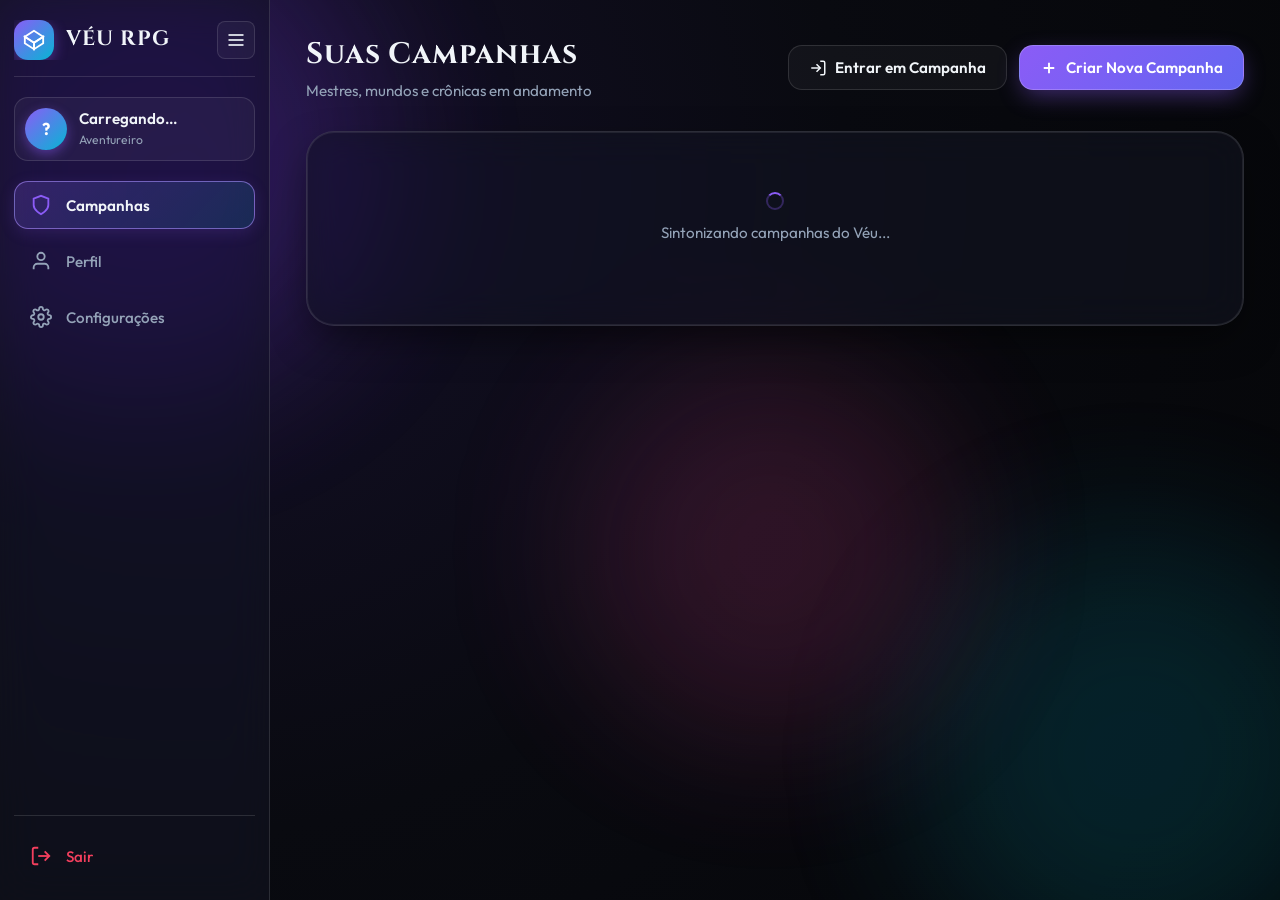
==== app.html @ 86b4a14d "Criação de Sistema VEU RPG" ====
<!DOCTYPE html>
<html lang="pt-BR" data-theme="dark">
<head>
  <meta charset="UTF-8">
  <meta name="viewport" content="width=device-width, initial-scale=1.0">
  <meta name="description" content="Véu RPG - Painel Geral e Gestão de Campanhas">
  <title>Véu RPG | Gestão de Campanhas</title>
  <link rel="stylesheet" href="assets/css/global.css">
  <link rel="stylesheet" href="assets/css/dashboard.css">
</head>
<body class="dashboard-layout">
  <!-- Ambient Liquid Glass Blobs -->
  <div class="ambient-blobs" aria-hidden="true">
    <div class="blob blob-1"></div>
    <div class="blob blob-2"></div>
    <div class="blob blob-3"></div>
  </div>

  <!-- ========================================================================
       1. SIDEBAR (PC / DESKTOP)
       ======================================================================== -->
  <aside id="sidebar" class="dashboard-sidebar">
    <!-- Header with Brand & Hamburger Toggle -->
    <div class="sidebar-header">
      <a href="#" class="sidebar-brand">
        <div class="sidebar-brand-icon">
          <svg viewBox="0 0 24 24" fill="none" stroke="currentColor" stroke-width="2">
            <polygon points="12 2 2 8.5 12 15 22 8.5 12 2"></polygon>
            <polygon points="2 8.5 12 15 12 22 2 15.5 2 8.5"></polygon>
            <polygon points="22 8.5 12 15 12 22 22 15.5 22 8.5"></polygon>
          </svg>
        </div>
        <span class="sidebar-brand-title">VÉU RPG</span>
      </a>
      <button id="btnToggleSidebar" class="btn-hamburger" type="button" title="Recolher / Expandir Menu" aria-label="Alternar menu lateral">
        <svg viewBox="0 0 24 24" fill="none" stroke="currentColor" stroke-width="2">
          <line x1="3" y1="12" x2="21" y2="12"></line>
          <line x1="3" y1="6" x2="21" y2="6"></line>
          <line x1="3" y1="18" x2="21" y2="18"></line>
        </svg>
      </button>
    </div>

    <!-- User Profile Card -->
    <div class="sidebar-user-card">
      <div class="sidebar-user-avatar" id="sidebarUserAvatar">?</div>
      <div class="sidebar-user-info">
        <span class="sidebar-user-name" id="sidebarUserName">Carregando...</span>
        <span class="sidebar-user-role" id="sidebarUserEmail">Aventureiro</span>
      </div>
    </div>

    <!-- Navigation List -->
    <nav class="sidebar-nav" aria-label="Navegação Principal">
      <button class="nav-item-btn active" data-section="campaigns" data-tooltip="Campanhas" title="Campanhas" type="button">
        <!-- Shield / Swords icon -->
        <svg viewBox="0 0 24 24" fill="none" stroke="currentColor">
          <path d="M12 22s8-4 8-10V5l-8-3-8 3v7c0 6 8 10 8 10z"></path>
        </svg>
        <span class="nav-item-text">Campanhas</span>
      </button>

      <button class="nav-item-btn" data-section="profile" data-tooltip="Perfil" title="Perfil" type="button">
        <!-- User icon -->
        <svg viewBox="0 0 24 24" fill="none" stroke="currentColor">
          <path d="M20 21v-2a4 4 0 0 0-4-4H8a4 4 0 0 0-4 4v2"></path>
          <circle cx="12" cy="7" r="4"></circle>
        </svg>
        <span class="nav-item-text">Perfil</span>
      </button>

      <button class="nav-item-btn" data-section="settings" data-tooltip="Configurações" title="Configurações" type="button">
        <!-- Settings gear icon -->
        <svg viewBox="0 0 24 24" fill="none" stroke="currentColor">
          <circle cx="12" cy="12" r="3"></circle>
          <path d="M19.4 15a1.65 1.65 0 0 0 .33 1.82l.06.06a2 2 0 0 1 0 2.83 2 2 0 0 1-2.83 0l-.06-.06a1.65 1.65 0 0 0-1.82-.33 1.65 1.65 0 0 0-1 1.51V21a2 2 0 0 1-2 2 2 2 0 0 1-2-2v-.09A1.65 1.65 0 0 0 9 19.4a1.65 1.65 0 0 0-1.82.33l-.06.06a2 2 0 0 1-2.83 0 2 2 0 0 1 0-2.83l.06-.06a1.65 1.65 0 0 0 .33-1.82 1.65 1.65 0 0 0-1.51-1H3a2 2 0 0 1-2-2 2 2 0 0 1 2-2h.09A1.65 1.65 0 0 0 4.6 9a1.65 1.65 0 0 0-.33-1.82l-.06-.06a2 2 0 0 1 0-2.83 2 2 0 0 1 2.83 0l.06.06a1.65 1.65 0 0 0 1.82.33H9a1.65 1.65 0 0 0 1-1.51V3a2 2 0 0 1 2-2 2 2 0 0 1 2 2v.09a1.65 1.65 0 0 0 1 1.51 1.65 1.65 0 0 0 1.82-.33l.06-.06a2 2 0 0 1 2.83 0 2 2 0 0 1 0 2.83l-.06.06a1.65 1.65 0 0 0-.33 1.82V9a1.65 1.65 0 0 0 1.51 1H21a2 2 0 0 1 2 2 2 2 0 0 1-2 2h-.09a1.65 1.65 0 0 0-1.51 1z"></path>
        </svg>
        <span class="nav-item-text">Configurações</span>
      </button>
    </nav>

    <!-- Logout Button -->
    <div class="sidebar-footer">
      <button id="btnSidebarLogout" class="nav-item-btn btn-logout" data-tooltip="Sair" title="Sair" type="button">
        <svg viewBox="0 0 24 24" fill="none" stroke="currentColor">
          <path d="M9 21H5a2 2 0 0 1-2-2V5a2 2 0 0 1 2-2h4"></path>
          <polyline points="16 17 21 12 16 7"></polyline>
          <line x1="21" y1="12" x2="9" y2="12"></line>
        </svg>
        <span class="nav-item-text">Sair</span>
      </button>
    </div>
  </aside>

  <!-- ========================================================================
       2. MAIN CONTENT AREA
       ======================================================================== -->
  <main class="dashboard-content">
    <!-- Mobile Topbar -->
    <div class="content-topbar">
      <div class="sidebar-brand">
        <div class="sidebar-brand-icon">
          <svg viewBox="0 0 24 24" fill="none" stroke="currentColor" stroke-width="2">
            <polygon points="12 2 2 8.5 12 15 22 8.5 12 2"></polygon>
            <polygon points="2 8.5 12 15 12 22 2 15.5 2 8.5"></polygon>
            <polygon points="22 8.5 12 15 12 22 22 15.5 22 8.5"></polygon>
          </svg>
        </div>
        <span class="sidebar-brand-title">VÉU RPG</span>
      </div>
      <button id="btnMobileLogout" class="btn btn-ghost" style="padding: 6px 12px; font-size: 0.82rem;" type="button">
        Sair
      </button>
    </div>

    <!-- Alert / Toast Container -->
    <div id="dashboardAlert" class="alert" style="display: none;" role="alert"></div>

    <!-- --------------------------------------------------------------------
         SECTION 1: CAMPANHAS (DEFAULT)
         -------------------------------------------------------------------- -->
    <section id="section-campaigns" class="dash-section active">
      <div class="section-header">
        <div class="section-title-wrap">
          <h2>Suas Campanhas</h2>
          <p>Mestres, mundos e crônicas em andamento</p>
        </div>
        <div class="section-actions">
          <button id="btnOpenJoinCampaign" class="btn btn-ghost" type="button">
            <svg width="18" height="18" viewBox="0 0 24 24" fill="none" stroke="currentColor" stroke-width="2">
              <path d="M15 3h4a2 2 0 0 1 2 2v14a2 2 0 0 1-2 2h-4"></path>
              <polyline points="10 17 15 12 10 7"></polyline>
              <line x1="15" y1="12" x2="3" y2="12"></line>
            </svg>
            <span>Entrar em Campanha</span>
          </button>
          <button id="btnOpenCreateCampaign" class="btn btn-primary" type="button">
            <svg width="18" height="18" viewBox="0 0 24 24" fill="none" stroke="currentColor" stroke-width="2.5">
              <line x1="12" y1="5" x2="12" y2="19"></line>
              <line x1="5" y1="12" x2="19" y2="12"></line>
            </svg>
            <span>Criar Nova Campanha</span>
          </button>
        </div>
      </div>

      <!-- Campaigns Grid -->
      <div id="campaignsGrid" class="campaigns-grid">
        <div class="empty-campaigns glass-panel">
          <div class="btn-spinner" style="margin: 0 auto 12px auto; display: block; border-color: rgba(139, 92, 246, 0.3); border-top-color: var(--accent-primary);"></div>
          <p style="color: var(--text-muted);">Sintonizando campanhas do Véu...</p>
        </div>
      </div>
    </section>

    <!-- --------------------------------------------------------------------
         SECTION 2: GERENCIAMENTO DE CAMPANHA (WORKSPACE FASE 3)
         -------------------------------------------------------------------- -->
    <section id="section-campaign-detail" class="dash-section">
      <!-- Top Action Bar -->
      <div class="campaign-detail-actions-bar">
        <button id="btnBackToCampaigns" class="btn btn-ghost" type="button">
          <svg width="18" height="18" viewBox="0 0 24 24" fill="none" stroke="currentColor" stroke-width="2">
            <line x1="19" y1="12" x2="5" y2="12"></line>
            <polyline points="12 19 5 12 12 5"></polyline>
          </svg>
          <span>Voltar para Campanhas</span>
        </button>

        <div class="campaign-detail-actions-right">
          <button id="btnOpenDuplicate" class="btn btn-ghost gm-only" type="button" title="Duplicar Campanha">
            <svg width="18" height="18" viewBox="0 0 24 24" fill="none" stroke="currentColor" stroke-width="2">
              <rect x="9" y="9" width="13" height="13" rx="2" ry="2"></rect>
              <path d="M5 15H4a2 2 0 0 1-2-2V4a2 2 0 0 1 2-2h9a2 2 0 0 1 2 2v1"></path>
            </svg>
            <span>Duplicar Campanha</span>
          </button>
        </div>
      </div>

      <!-- Campaign Header Banner -->
      <div class="campaign-detail-header glass-panel">
        <img id="detailCoverImg" src="" alt="Capa da Campanha" class="campaign-detail-header-bg">
        <div class="campaign-detail-header-overlay"></div>
        <div class="campaign-detail-header-content">
          <div class="campaign-detail-badges">
            <span id="detailSystemBadge" class="badge-tag badge-system">Sistema</span>
            <span id="detailRoleBadge" class="badge-tag badge-master">Mestre</span>
          </div>
          <h2 id="detailTitle" class="campaign-detail-title">Nome da Campanha</h2>
          <p id="detailMasterInfo" class="campaign-detail-master-info">Mestre: Carregando...</p>
        </div>
      </div>

      <!-- Internal Tabs Navigation -->
      <div class="camp-nav-container">
        <div class="tabs-nav-wrapper">
          <button type="button" id="tab-arrow-left" class="tab-arrow-btn left" aria-label="Rolar abas para a esquerda" title="Rolar para a esquerda">&#10094;</button>
          <nav id="campaign-tabs-scroll" class="camp-tabs-nav tabs-nav-scroll" aria-label="Abas da Campanha">
          <button type="button" class="camp-tab-btn active" data-camptab="sheets">
            <svg viewBox="0 0 24 24" fill="none" stroke="currentColor" stroke-width="2">
              <path d="M14 2H6a2 2 0 0 0-2 2v16a2 2 0 0 0 2 2h12a2 2 0 0 0 2-2V8z"></path>
              <polyline points="14 2 14 8 20 8"></polyline>
              <line x1="16" y1="13" x2="8" y2="13"></line>
              <line x1="16" y1="17" x2="8" y2="17"></line>
            </svg>
            <span>Fichas</span>
          </button>

          <button type="button" class="camp-tab-btn" data-camptab="players">
            <svg viewBox="0 0 24 24" fill="none" stroke="currentColor" stroke-width="2">
              <path d="M17 21v-2a4 4 0 0 0-4-4H5a4 4 0 0 0-4 4v2"></path>
              <circle cx="9" cy="7" r="4"></circle>
              <path d="M23 21v-2a4 4 0 0 0-3-3.87"></path>
              <path d="M16 3.13a4 4 0 0 1 0 7.75"></path>
            </svg>
            <span>Jogadores</span>
          </button>

          <button type="button" class="camp-tab-btn gm-only" data-camptab="gm-screen">
            <svg viewBox="0 0 24 24" fill="none" stroke="currentColor" stroke-width="2">
              <path d="M12 22s8-4 8-10V5l-8-3-8 3v7c0 6 8 10 8 10z"></path>
            </svg>
            <span>Escudo do Mestre</span>
          </button>

          <button type="button" class="camp-tab-btn" data-camptab="compendium">
            <svg viewBox="0 0 24 24" fill="none" stroke="currentColor" stroke-width="2">
              <path d="M4 19.5A2.5 2.5 0 0 1 6.5 17H20"></path>
              <path d="M6.5 2H20v20H6.5A2.5 2.5 0 0 1 4 19.5v-15A2.5 2.5 0 0 1 6.5 2z"></path>
            </svg>
            <span>Compendium</span>
          </button>

          <button type="button" class="camp-tab-btn gm-only" data-camptab="settings">
            <svg viewBox="0 0 24 24" fill="none" stroke="currentColor" stroke-width="2">
              <circle cx="12" cy="12" r="3"></circle>
              <path d="M19.4 15a1.65 1.65 0 0 0 .33 1.82l.06.06a2 2 0 0 1 0 2.83 2 2 0 0 1-2.83 0l-.06-.06a1.65 1.65 0 0 0-1.82-.33 1.65 1.65 0 0 0-1 1.51V21a2 2 0 0 1-2 2 2 2 0 0 1-2-2v-.09A1.65 1.65 0 0 0 9 19.4a1.65 1.65 0 0 0-1.82.33l-.06.06a2 2 0 0 1-2.83 0 2 2 0 0 1 0-2.83l.06-.06a1.65 1.65 0 0 0 .33-1.82 1.65 1.65 0 0 0-1.51-1H3a2 2 0 0 1-2-2 2 2 0 0 1 2-2h.09A1.65 1.65 0 0 0 4.6 9a1.65 1.65 0 0 0-.33-1.82l-.06-.06a2 2 0 0 1 0-2.83 2 2 0 0 1 2.83 0l.06.06a1.65 1.65 0 0 0 1.82.33H9a1.65 1.65 0 0 0 1-1.51V3a2 2 0 0 1 2-2 2 2 0 0 1 2 2v.09a1.65 1.65 0 0 0 1 1.51 1.65 1.65 0 0 0 1.82-.33l.06-.06a2 2 0 0 1 2.83 0 2 2 0 0 1 0 2.83l-.06.06a1.65 1.65 0 0 0-.33 1.82V9a1.65 1.65 0 0 0 1.51 1H21a2 2 0 0 1 2 2 2 2 0 0 1-2 2h-.09a1.65 1.65 0 0 0-1.51 1z"></path>
            </svg>
            <span>Configurações</span>
          </button>
          </nav>
          <button type="button" id="tab-arrow-right" class="tab-arrow-btn right" aria-label="Rolar abas para a direita" title="Rolar para a direita">&#10095;</button>
        </div>
      </div>

      <!-- ====================================================================
           TAB 1: FICHAS (SHEETS)
           ==================================================================== -->
      <div id="campTab-sheets" class="camp-tab-panel active">
        <div style="display: flex; justify-content: space-between; align-items: center; margin-bottom: 20px; flex-wrap: wrap; gap: 12px;">
          <div>
            <h3 style="font-family: var(--font-heading); font-size: 1.35rem;">Fichas de Personagem</h3>
            <p style="font-size: 0.88rem; color: var(--text-muted);">
              Aventureiros conectados e fichas da crônica
            </p>
          </div>
          <button id="btnOpenCreateSheet" class="btn btn-primary" type="button">
            <svg width="18" height="18" viewBox="0 0 24 24" fill="none" stroke="currentColor" stroke-width="2.5">
              <line x1="12" y1="5" x2="12" y2="19"></line>
              <line x1="5" y1="12" x2="19" y2="12"></line>
            </svg>
            <span>Criar Nova Ficha</span>
          </button>
        </div>

        <div id="sheetsGrid" class="sheets-grid">
          <!-- Renderizado via JS -->
        </div>
      </div>

      <!-- ====================================================================
           TAB 2: JOGADORES (PLAYERS)
           ==================================================================== -->
      <div id="campTab-players" class="camp-tab-panel">
        <div class="campaign-detail-info-grid">
          <!-- Lista de Jogadores -->
          <div class="glass-panel" style="padding: 24px; border-radius: var(--radius-lg);">
            <h3 style="font-family: var(--font-heading); font-size: 1.25rem; margin-bottom: 8px;">Aventureiros Conectados</h3>
            <p style="font-size: 0.88rem; color: var(--text-muted); margin-bottom: 18px;">
              Membros que possuem acesso à mesa
            </p>
            <div id="campPlayersList" class="players-list">
              <!-- Renderizado via JS -->
            </div>
          </div>

          <!-- Código de Convite -->
          <div class="glass-panel invite-code-card">
            <h4 style="font-size: 1.05rem; font-weight: 600;">Código de Convite</h4>
            <p style="font-size: 0.85rem; color: var(--text-muted);">
              Compartilhe este código de 6 caracteres com seus jogadores para ingressar na crônica:
            </p>
            <div class="invite-code-display">
              <span id="detailInviteCode">------</span>
              <button id="btnCopyInviteCode" class="btn btn-ghost" style="padding: 6px 10px;" type="button" title="Copiar código">
                <svg width="18" height="18" viewBox="0 0 24 24" fill="none" stroke="currentColor" stroke-width="2">
                  <rect x="9" y="9" width="13" height="13" rx="2" ry="2"></rect>
                  <path d="M5 15H4a2 2 0 0 1-2-2V4a2 2 0 0 1 2-2h9a2 2 0 0 1 2 2v1"></path>
                </svg>
              </button>
            </div>
          </div>
        </div>
      </div>

      <!-- ====================================================================
           TAB 3: ESCUDO DO MESTRE (GM SCREEN)
           ==================================================================== -->
      <div id="campTab-gm-screen" class="camp-tab-panel gm-only">
        <div class="gm-screen-sections">
          <!-- 1. Resumo dos Players (HUD Vital) -->
          <div class="glass-panel gm-screen-box">
            <div class="gm-box-header">
              <h3>
                <svg width="22" height="22" viewBox="0 0 24 24" fill="none" stroke="currentColor" stroke-width="2">
                  <path d="M22 12h-4l-3 9L9 3l-3 9H2"></path>
                </svg>
                <span>Resumo dos Players (Status Vitais)</span>
              </h3>
            </div>
            <div id="gmVitalsGrid" class="gm-vitals-grid">
              <!-- Renderizado via JS -->
            </div>
          </div>

          <!-- 2. NPCs e Inimigos Rápidos -->
          <div class="glass-panel gm-screen-box">
            <div class="gm-box-header">
              <h3>
                <svg width="22" height="22" viewBox="0 0 24 24" fill="none" stroke="currentColor" stroke-width="2">
                  <circle cx="12" cy="12" r="10"></circle>
                  <line x1="12" y1="8" x2="12" y2="12"></line>
                  <line x1="12" y1="16" x2="12.01" y2="16"></line>
                </svg>
                <span>NPCs e Inimigos Rápidos</span>
              </h3>
              <button id="btnOpenCreateNPC" class="btn btn-primary" style="padding: 6px 14px; font-size: 0.85rem;" type="button">
                + Novo NPC / Monstro
              </button>
            </div>
            <div id="npcsGrid" class="gm-vitals-grid">
              <!-- Renderizado via JS -->
            </div>
          </div>

          <!-- 3. Gerenciador de Iniciativa -->
          <div class="glass-panel gm-screen-box">
            <div class="gm-box-header">
              <h3>
                <svg width="22" height="22" viewBox="0 0 24 24" fill="none" stroke="currentColor" stroke-width="2">
                  <circle cx="12" cy="12" r="10"></circle>
                  <polyline points="12 6 12 12 16 14"></polyline>
                </svg>
                <span>Gerenciador de Iniciativa (Combate)</span>
              </h3>
              <span id="currentTurnBadge" class="badge-tag badge-master">Combate Parado</span>
            </div>

            <div class="initiative-container">
              <div class="initiative-controls-bar">
                <div style="display: flex; gap: 8px; flex-wrap: wrap;">
                  <button id="btnRollAllInitiatives" class="btn btn-ghost" type="button" title="Rolar d20 para todos">
                    🎲 Rolar Todos
                  </button>
                  <button id="btnPrevTurn" class="btn btn-ghost" type="button">
                    &larr; Turno Anterior
                  </button>
                  <button id="btnNextTurn" class="btn btn-primary" type="button">
                    Próximo Turno &rarr;
                  </button>
                </div>
                <div style="display: flex; gap: 8px;">
                  <button id="btnAddCombatant" class="btn btn-ghost" type="button">
                    + Adicionar
                  </button>
                  <button id="btnClearInitiative" class="btn btn-ghost" style="color: var(--color-error);" type="button">
                    Limpar
                  </button>
                </div>
              </div>

              <div id="initiativeItemsList" class="initiative-list">
                <!-- Renderizado via JS -->
              </div>
            </div>
          </div>
        </div>
      </div>

      <!-- ====================================================================
           TAB 4: COMPENDIUM
           ==================================================================== -->
      <div id="campTab-compendium" class="camp-tab-panel">
        <div style="display: flex; justify-content: space-between; align-items: center; margin-bottom: 20px; flex-wrap: wrap; gap: 12px;">
          <div>
            <h3 style="font-family: var(--font-heading); font-size: 1.35rem;">Compendium da Campanha</h3>
            <p style="font-size: 0.88rem; color: var(--text-muted);">
              Raças, Classes, Itens, Magias, Habilidades e Monstros
            </p>
          </div>
          <button id="btnOpenCreateCompendium" class="btn btn-primary gm-only" type="button">
            + Novo Registro
          </button>
        </div>

        <!-- Filtros e Busca -->
        <div class="compendium-filters">
          <button type="button" class="filter-pill active" data-filter="todos">Todos</button>
          <button type="button" class="filter-pill" data-filter="Raça">Raças</button>
          <button type="button" class="filter-pill" data-filter="Alinhamento">Alinhamentos</button>
          <button type="button" class="filter-pill" data-filter="Atributo">Atributos</button>
          <button type="button" class="filter-pill" data-filter="Perícia">Perícias</button>
          <button type="button" class="filter-pill" data-filter="Arcana / Técnica">Arcana / Técnicas</button>
          <button type="button" class="filter-pill" data-filter="Equipamento">Equipamentos</button>
          <button type="button" class="filter-pill" data-filter="Proteção">Proteções</button>
          <button type="button" class="filter-pill" data-filter="Item de Inventário">Itens &amp; Mochila</button>
          <button type="button" class="filter-pill" data-filter="Monstro / NPC">Monstros / NPCs</button>
        </div>

        <div class="form-group" style="margin-bottom: 20px;">
          <input type="text" id="compendiumSearch" class="form-input" placeholder="Buscar no Compendium por nome ou descrição..." style="padding-left: 14px;">
        </div>

        <div id="compendiumGrid" class="compendium-grid">
          <!-- Renderizado via JS -->
        </div>
      </div>

      <!-- ====================================================================
           TAB 5: CONFIGURAÇÕES DA CAMPANHA (GM ONLY)
           ==================================================================== -->
      <div id="campTab-settings" class="camp-tab-panel gm-only">
        <div class="glass-panel" style="max-width: 600px; padding: 28px; border-radius: var(--radius-xl);">
          <h3 style="font-family: var(--font-heading); font-size: 1.35rem; margin-bottom: 6px;">Configurações da Mesa</h3>
          <p style="font-size: 0.88rem; color: var(--text-muted); margin-bottom: 22px;">
            Altere os dados principais da crônica
          </p>

          <form id="formCampaignSettings">
            <div class="form-group">
              <label for="campSettingsName" class="form-label">Nome da Campanha</label>
              <input type="text" id="campSettingsName" class="form-input" required style="padding-left: 14px;">
            </div>

            <div class="form-group">
              <label for="campSettingsCover" class="form-label">Imagem de Capa da Campanha</label>
              <div style="display: flex; gap: 10px; align-items: center; margin-bottom: 8px; flex-wrap: wrap;">
                <input type="file" id="campSettingsCoverFileInput" accept="image/png,image/jpeg,image/webp,image/gif" style="display: none;">
                <button type="button" class="btn btn-ghost" id="btnUploadCampSettingsCover" style="gap: 8px; font-size: 0.85rem;">
                  <svg width="18" height="18" viewBox="0 0 24 24" fill="none" stroke="currentColor" stroke-width="2">
                    <path d="M21 15v4a2 2 0 0 1-2 2H5a2 2 0 0 1-2-2v-4"></path>
                    <polyline points="17 8 12 3 7 8"></polyline>
                    <line x1="12" y1="3" x2="12" y2="15"></line>
                  </svg>
                  <span>Subir do Dispositivo</span>
                </button>
                <span style="font-size: 0.8rem; color: var(--text-muted);">ou informe uma URL:</span>
              </div>
              <input type="url" id="campSettingsCover" class="form-input" style="padding-left: 14px;" placeholder="https://exemplo.com/imagem.jpg">
            </div>

            <div class="form-group">
              <label class="form-label">Sistema de Regras</label>
              <div class="system-select-grid">
                <label class="system-radio-card">
                  <input type="radio" name="campSettingsSystem" value="Escória de Deus RPG" id="campSettingsSystemA">
                  <div>
                    <strong>Escória de Deus RPG</strong>
                    <div style="font-size: 0.75rem; color: var(--text-muted);">Sistema Oficial • Dados d4-d12</div>
                  </div>
                </label>
                <label class="system-radio-card">
                  <input type="radio" name="campSettingsSystem" value="Boreal RPG" id="campSettingsSystemB">
                  <div>
                    <strong>Boreal RPG</strong>
                    <div style="font-size: 0.75rem; color: var(--text-muted);">Mecânica 2D6 • Magia &amp; Espíritos</div>
                  </div>
                </label>
              </div>
            </div>

            <button type="submit" class="btn btn-primary" style="margin-top: 10px;">
              Salvar Alterações
            </button>
          </form>

          <!-- Danger Zone -->
          <div class="danger-zone-card">
            <h4>Zona de Perigo</h4>
            <p>A exclusão da campanha destruirá permanentemente todas as fichas, NPCs e compêndios vinculados a ela.</p>
            <button type="button" id="btnOpenDeleteCampaign" class="btn btn-ghost" style="color: var(--color-error); border-color: rgba(244, 63, 94, 0.4);">
              Excluir Campanha Permanentemente
            </button>
          </div>
        </div>
      </div>
    </section>

    <!-- --------------------------------------------------------------------
         SECTION: VISUALIZAÇÃO DEDICADA DA FICHA DE PERSONAGEM (ESCÓRIA DE DEUS RPG)
         -------------------------------------------------------------------- -->
    <section id="section-sheet-view" class="dash-section">
      <!-- Top Action Bar da Ficha -->
      <div class="sheet-view-topbar">
        <button id="btnBackToCampaignFromSheet" class="btn btn-ghost" type="button" style="gap: 8px;">
          <svg width="18" height="18" viewBox="0 0 24 24" fill="none" stroke="currentColor" stroke-width="2">
            <line x1="19" y1="12" x2="5" y2="12"></line>
            <polyline points="12 19 5 12 12 5"></polyline>
          </svg>
          <span>Voltar para a Campanha</span>
        </button>

        <div class="sheet-view-topbar-right" style="display: flex; gap: 10px; align-items: center;">
          <button type="button" id="btnSaveSheetChanges" class="btn btn-primary" style="gap: 8px;">
            <svg width="16" height="16" viewBox="0 0 24 24" fill="none" stroke="currentColor" stroke-width="2">
              <path d="M19 21H5a2 2 0 0 1-2-2V5a2 2 0 0 1 2-2h11l5 5v11a2 2 0 0 1-2 2z"></path>
              <polyline points="17 21 17 13 7 13 7 21"></polyline>
              <polyline points="7 3 7 8 15 8"></polyline>
            </svg>
            <span>Salvar Ficha</span>
          </button>
        </div>
      </div>

      <!-- Container Canvas da Ficha -->
      <div class="ed-sheet-workspace" id="edSheetBox">

        <!-- CABEÇALHO UNIFICADO NO TOPO (No Desktop: posicionado no topo da Coluna 1; No Mobile: fixado no topo) -->
        <header class="ed-sheet-header" id="edSheetHeader">
          <div class="ed-header-brand">
            <div class="ed-header-names">
              <input type="text" id="edCharFirstName" class="ed-input-title" placeholder="NOME" title="Nome do Personagem">
              <div class="ed-sub-line">
                <input type="text" id="edCharSubtitle" class="ed-input-subtitle" placeholder="SOBRENOME | SUBTÍTULO" title="Sobrenome / Subtítulo / Conceito">
                <input type="hidden" id="edCharLastName">
                <input type="hidden" id="viewSheetId">
                <h3 id="viewSheetTitle" style="display: none;"></h3>
                <span id="viewSheetSubtitle" style="display: none;"></span>
              </div>
            </div>
          </div>

          <!-- Metadados da Ficha (Alinhamento, Raça, Nível) -->
          <div class="ed-header-meta">
            <div class="ed-meta-pill-group">
              <select id="edSheetAlignment" class="ed-header-pill-select" title="Alinhamento">
                <option value="Neutro">ALINHAMENTO: NEUTRO</option>
                <option value="Ordeiro">ALINHAMENTO: ORDEIRO</option>
                <option value="Caótico">ALINHAMENTO: CAÓTICO</option>
                <option value="Devoto">ALINHAMENTO: DEVOTO</option>
                <option value="Mártir">ALINHAMENTO: MÁRTIR</option>
                <option value="Herege">ALINHAMENTO: HEREGE</option>
              </select>
              <span class="ed-meta-sep">•</span>
              <input type="text" id="edSheetRace" class="ed-header-race-input" placeholder="RAÇA" value="Humano" title="Raça do Personagem">
              <span class="ed-meta-sep">•</span>
              <div class="ed-header-level-box" title="Nível do Personagem">
                <span class="ed-level-label">NÍVEL</span>
                <input type="number" id="viewSheetLevel" class="ed-level-input" min="1" max="50" value="1">
              </div>
            </div>

            <!-- Navegador do Desktop Médio (768px - 1099px) -->
            <div class="ed-med-nav-controls" id="edMedNavControls">
              <button type="button" class="btn btn-ghost btn-xs" id="btnMedPrevCols" title="Ver Colunas Anteriores">‹</button>
              <span class="ed-med-indicator" id="edMedNavIndicator">Colunas 1 &amp; 2</span>
              <button type="button" class="btn btn-ghost btn-xs" id="btnMedNextCols" title="Ver Próximas Colunas">›</button>
            </div>

            <!-- Seletor de Cor de Destaque (--sheet-accent) -->
            <div class="ed-theme-accent-picker" title="Personalizar Cor de Destaque">
              <label for="edSheetAccentPicker" class="ed-accent-swatch-btn" id="edAccentSwatchPreview"></label>
              <input type="color" id="edSheetAccentPicker" value="#dc2626">
            </div>

            <!-- Avatar/Retrato Oculto/Backup -->
            <div id="viewSheetAvatar" style="display: none;">🎭</div>
            <input type="hidden" id="viewSheetAvatarUrl">
            <span id="viewSheetOwner" style="display: none;">Mestre</span>
          </div>
        </header>

        <!-- CORPO DA FICHA: 3 COLUNAS ADAPTATIVAS -->
        <div class="ed-sheet-body" id="edSheetBody">

          <!-- ================================================================
               COLUNA 1: ATRIBUTOS, ARTE VERTICAL, PV/PM & 26 PERÍCIAS
               ================================================================ -->
          <div class="ed-sheet-col ed-sheet-col-1" id="edSheetCol1" data-col-index="1">
            <div class="ed-col-content">

              <!-- Bloco Superior: Atributos, Arte Vertical e Vitais -->
              <div class="ed-column-card">
                <!-- Banner Vermelho ATRIBUTOS -->
                <div class="ed-banner-title">
                  <span>ATRIBUTOS</span>
                  <button type="button" class="ed-btn-upload-art" id="btnPortraitTrigger" title="Subir / Alterar Arte do Personagem">
                    📷 Alterar Imagem
                  </button>
                </div>

                <div class="ed-attr-art-layout">
                  <!-- Atributos Físico, Mente, Alma -->
                  <div class="ed-attributes-stack">
                    <!-- Físico -->
                    <div class="ed-attribute-row" data-attr="fisico">
                      <div class="ed-attr-main">
                        <span class="ed-attr-title">FÍSICO</span>
                        <button type="button" class="ed-diamond-badge" id="btnAttrFisico" data-dice="d8" title="Clique para alternar dado (d4, d6, d8, d10, d12)">
                          <span>8</span>
                        </button>
                      </div>
                      <div class="ed-risk-ticks" data-attr-risk="fisico" title="Evolução de Físico (1-3 destaque, >3 ouro)">
                        <span class="ed-tick" data-tick="1"></span>
                        <span class="ed-tick" data-tick="2"></span>
                        <span class="ed-tick" data-tick="3"></span>
                        <span class="ed-tick" data-tick="4"></span>
                        <span class="ed-tick" data-tick="5"></span>
                      </div>
                    </div>

                    <!-- Mente -->
                    <div class="ed-attribute-row" data-attr="mente">
                      <div class="ed-attr-main">
                        <span class="ed-attr-title">MENTE</span>
                        <button type="button" class="ed-diamond-badge" id="btnAttrMente" data-dice="d8" title="Clique para alternar dado (d4, d6, d8, d10, d12)">
                          <span>8</span>
                        </button>
                      </div>
                      <div class="ed-risk-ticks" data-attr-risk="mente" title="Evolução de Mente (1-3 destaque, >3 ouro)">
                        <span class="ed-tick" data-tick="1"></span>
                        <span class="ed-tick" data-tick="2"></span>
                        <span class="ed-tick" data-tick="3"></span>
                        <span class="ed-tick" data-tick="4"></span>
                        <span class="ed-tick" data-tick="5"></span>
                      </div>
                    </div>

                    <!-- Alma -->
                    <div class="ed-attribute-row" data-attr="alma">
                      <div class="ed-attr-main">
                        <span class="ed-attr-title">ALMA</span>
                        <button type="button" class="ed-diamond-badge" id="btnAttrAlma" data-dice="d8" title="Clique para alternar dado (d4, d6, d8, d10, d12)">
                          <span>8</span>
                        </button>
                      </div>
                      <div class="ed-risk-ticks" data-attr-risk="alma" title="Evolução de Alma (1-3 destaque, >3 ouro)">
                        <span class="ed-tick" data-tick="1"></span>
                        <span class="ed-tick" data-tick="2"></span>
                        <span class="ed-tick" data-tick="3"></span>
                        <span class="ed-tick" data-tick="4"></span>
                        <span class="ed-tick" data-tick="5"></span>
                      </div>
                    </div>

                    <!-- VITAIS: PV e PM abaixo dos atributos e ao lado da arte -->
                    <div class="ed-vitals-group">
                      <!-- PV -->
                      <div class="ed-vital-row vital-pv">
                        <div class="ed-vital-badge-box">
                          <span class="ed-vital-tag-red">PV</span>
                          <div class="ed-vital-max-wrap">
                            <span id="edDisplayCurrentHp" style="display:none;">10</span>
                            <input type="number" id="viewSheetMaxHp" class="ed-vital-num-input" min="1" max="99" value="10" title="PV Máximo">
                            <span class="ed-vital-slash">/</span>
                            <input type="hidden" id="viewSheetCurrentHp" value="10">
                          </div>
                        </div>
                        <div class="ed-square-grid" id="edPvSquareGrid" title="Clique no quadradinho para alternar PV atual"></div>
                      </div>

                      <!-- PM -->
                      <div class="ed-vital-row vital-pm">
                        <div class="ed-vital-badge-box">
                          <span class="ed-vital-tag-red">PM</span>
                          <div class="ed-vital-max-wrap">
                            <span id="edDisplayCurrentMp" style="display:none;">10</span>
                            <input type="number" id="viewSheetMaxMp" class="ed-vital-num-input" min="0" max="99" value="10" title="PM Máximo">
                            <span class="ed-vital-slash">/</span>
                            <input type="hidden" id="viewSheetCurrentMp" value="10">
                          </div>
                        </div>
                        <div class="ed-square-grid" id="edPmSquareGrid" title="Clique no quadradinho para alternar PM atual"></div>
                      </div>
                    </div>
                  </div>

                  <!-- Arte Vertical do Personagem (Lado Direito com Gradiente de Transparência) -->
                  <div class="ed-character-art-wrapper" id="edCharacterArtWrapper">
                    <img id="edPortraitImage" src="" alt="Arte do Personagem" class="ed-character-art-img" style="display: none;">
                    <div id="edPortraitEmpty" class="ed-character-art-placeholder" role="button" tabindex="0">
                      <svg width="36" height="36" viewBox="0 0 24 24" fill="none" stroke="currentColor" stroke-width="1.2" opacity="0.4">
                        <path d="M20 21v-2a4 4 0 0 0-4-4H8a4 4 0 0 0-4 4v2"></path>
                        <circle cx="12" cy="7" r="4"></circle>
                      </svg>
                      <span>Clique para subir a arte</span>
                    </div>
                  </div>
                </div>
              </div>

              <!-- Painel: 26 Perícias Obrigatórias (2 Colunas com Triângulos e Riscos de Evolução) -->
              <div class="ed-column-card">
                <div class="ed-banner-title">
                  <span>PERÍCIAS</span>
                </div>
                <div class="ed-skills-grid-2col" id="edSkillsList">
                  <!-- 26 perícias renderizadas via JS -->
                </div>
              </div>

            </div>
          </div>

          <!-- ================================================================
               COLUNA 2: ARCANA BUILDER, EQUIPAMENTOS, PROTEÇÃO, TROCA RÁPIDA
               ================================================================ -->
          <div class="ed-sheet-col ed-sheet-col-2" id="edSheetCol2" data-col-index="2">
            <div class="ed-col-scroll">

              <!-- ARCANA -->
              <div class="ed-column-card">
                <div class="ed-banner-title">
                  <span>ARCANA</span>
                </div>

                <div class="ed-arcana-subheaders">
                  <span>FUNÇÃO</span>
                  <span>CARACTERÍSTICA</span>
                  <span>ALVO</span>
                  <span class="text-right">FEITIÇO / TÉCNICA</span>
                </div>

                <div class="ed-arcana-matrix-layout">
                  <!-- Seletor de Função, Característica e Alvo em blocos retangulares brancos -->
                  <div class="ed-arcana-blocks-grid">
                    <div class="ed-arcana-block-item">
                      <select id="arcanaSelectFuncao" class="ed-arcana-white-select">
                        <option value="Dano">Dano</option>
                        <option value="Proteção">Proteção</option>
                        <option value="Cura">Cura</option>
                        <option value="Sentidos">Sentidos</option>
                        <option value="Controle">Controle</option>
                        <option value="Movimento">Movimento</option>
                        <option value="Ilusão">Ilusão</option>
                        <option value="Evocação">Evocação</option>
                      </select>
                    </div>

                    <div class="ed-arcana-block-item">
                      <select id="arcanaSelectCaracteristica" class="ed-arcana-white-select">
                        <option value="Fogo">Fogo</option>
                        <option value="Gelo">Gelo</option>
                        <option value="Eletricidade">Eletricidade</option>
                        <option value="Sombra">Sombra</option>
                        <option value="Luz">Luz</option>
                        <option value="Ar">Ar</option>
                        <option value="Terra">Terra</option>
                        <option value="Mental">Mental</option>
                        <option value="Vital">Vital</option>
                      </select>
                    </div>

                    <div class="ed-arcana-block-item">
                      <select id="arcanaSelectAlvo" class="ed-arcana-white-select">
                        <option value="Toque" selected>Toque</option>
                        <option value="Pessoal">Pessoal</option>
                        <option value="1 Alvo (9m)">1 Alvo (9m)</option>
                        <option value="1 Alvo (18m)">1 Alvo (18m)</option>
                        <option value="Área (6m)">Área (6m)</option>
                        <option value="Cone (9m)">Cone (9m)</option>
                      </select>
                    </div>
                  </div>

                  <!-- Círculo de Feitiço / Técnica com os indicadores coloridos ao redor -->
                  <div class="ed-arcana-spell-circle-wrap">
                    <div class="ed-arcana-center-circle" id="arcanaCenterCircle" title="Resultado do Feitiço / Técnica">
                      <span id="arcanaSpellGlyph">✨</span>
                    </div>
                    <!-- Bolinha Verde: Distância -->
                    <div class="ed-spell-dot dot-green" id="arcanaBadgeDistancia" title="Distância">
                      <span id="arcanaValDistancia">Toque</span>
                    </div>
                    <!-- Bolinha Azul: Custo em PM -->
                    <div class="ed-spell-dot dot-blue" id="arcanaBadgePm" title="Custo de PM">
                      <span id="arcanaValPm">2 PM</span>
                    </div>
                    <!-- Bolinha Amarela: Custo de Ações -->
                    <div class="ed-spell-dot dot-yellow" id="arcanaBadgeAcoes" title="Custo de Ações">
                      <span id="arcanaValAcoes">1 A</span>
                    </div>
                  </div>
                </div>

                <!-- Adicionar e Lista de Técnicas Registradas -->
                <div class="ed-arcana-register-row">
                  <input type="text" id="arcanaCustomName" class="ed-field-input" placeholder="Nome da técnica (ex: Lança de Cinzas)...">
                  <button type="button" class="btn btn-primary btn-xs" id="btnRegisterArcana">+ Adicionar</button>
                </div>
                <div class="ed-arcana-saved-list" id="edArcanaSavedList"></div>
              </div>

              <!-- EQUIPAMENTOS -->
              <div class="ed-column-card">
                <div class="ed-banner-title">
                  <span>EQUIPAMENTOS</span>
                </div>

                <div class="ed-gear-list">
                  <!-- Equipamento 1 -->
                  <div class="ed-gear-box" id="cardEquip1">
                    <div class="ed-gear-row">
                      <div class="ed-gear-white-circle" id="iconSlotEquip1" title="Clique para trocar ícone / item">⚔️</div>
                      <div class="ed-gear-info">
                        <input type="text" id="nameEquip1" class="ed-gear-title-input" value="EQUIPAMENTO 1" placeholder="EQUIPAMENTO 1">
                        <div class="ed-gear-red-line"></div>
                        <input type="text" id="descEquip1" class="ed-gear-desc-input" value="DESCRIÇÃO DO ITEM..." placeholder="Descrição do item...">
                        <div class="ed-gear-tags-row">
                          <span class="ed-gear-tag">DADO: <input type="text" id="diceEquip1" class="ed-tag-inline-input" value="1D6"></span>
                          <span class="ed-gear-tag">EFEITO: <input type="text" id="effectEquip1" class="ed-tag-inline-input" value="DANO"></span>
                          <span class="ed-gear-tag">PERÍCIA: <input type="text" id="skillEquip1" class="ed-tag-inline-input" value="AGILIDADE"></span>
                        </div>
                      </div>
                    </div>
                  </div>

                  <!-- Equipamento 2 -->
                  <div class="ed-gear-box" id="cardEquip2">
                    <div class="ed-gear-row">
                      <div class="ed-gear-white-circle" id="iconSlotEquip2" title="Clique para trocar ícone / item">🏹</div>
                      <div class="ed-gear-info">
                        <input type="text" id="nameEquip2" class="ed-gear-title-input" value="EQUIPAMENTO 2" placeholder="EQUIPAMENTO 2">
                        <div class="ed-gear-red-line"></div>
                        <input type="text" id="descEquip2" class="ed-gear-desc-input" value="DESCRIÇÃO DO ITEM..." placeholder="Descrição do item...">
                        <div class="ed-gear-tags-row">
                          <span class="ed-gear-tag">DADO: <input type="text" id="diceEquip2" class="ed-tag-inline-input" value="1D6"></span>
                          <span class="ed-gear-tag">EFEITO: <input type="text" id="effectEquip2" class="ed-tag-inline-input" value="DANO"></span>
                          <span class="ed-gear-tag">PERÍCIA: <input type="text" id="skillEquip2" class="ed-tag-inline-input" value="AGILIDADE"></span>
                        </div>
                      </div>
                    </div>
                  </div>

                  <!-- Proteção 1 -->
                  <div class="ed-gear-box" id="cardProt1">
                    <div class="ed-gear-row">
                      <div class="ed-gear-white-circle" id="iconSlotProt1" title="Clique para trocar ícone / item">🛡️</div>
                      <div class="ed-gear-info">
                        <input type="text" id="nameProt1" class="ed-gear-title-input" value="PROTEÇÃO 1" placeholder="PROTEÇÃO 1">
                        <div class="ed-gear-red-line"></div>
                        <input type="text" id="descProt1" class="ed-gear-desc-input" value="DESCRIÇÃO DO ITEM..." placeholder="Descrição do item...">
                        <div class="ed-gear-tags-row">
                          <span class="ed-gear-tag">ESPAÇOS: <input type="text" id="slotsProt1" class="ed-tag-inline-input" value="+1"></span>
                          <span class="ed-gear-tag">EFEITO: <input type="text" id="effectProt1" class="ed-tag-inline-input" value="PROTEÇÃO"></span>
                        </div>
                      </div>
                    </div>
                  </div>

                  <!-- Proteção 2 -->
                  <div class="ed-gear-box" id="cardProt2">
                    <div class="ed-gear-row">
                      <div class="ed-gear-white-circle" id="iconSlotProt2" title="Clique para trocar ícone / item">🦺</div>
                      <div class="ed-gear-info">
                        <div style="display: flex; justify-content: space-between; align-items: center;">
                          <input type="text" id="nameProt2" class="ed-gear-title-input" value="PROTEÇÃO 2" placeholder="PROTEÇÃO 2">
                          <div class="ed-ca-badge-small">
                            <span>DEFESA:</span>
                            <input type="number" id="viewSheetAc" class="ed-def-input" min="0" max="99" value="14">
                          </div>
                        </div>
                        <div class="ed-gear-red-line"></div>
                        <input type="text" id="descProt2" class="ed-gear-desc-input" value="DESCRIÇÃO DO ITEM..." placeholder="Descrição do item...">
                        <div class="ed-gear-tags-row">
                          <span class="ed-gear-tag">ESPAÇOS: <input type="text" id="slotsProt2" class="ed-tag-inline-input" value="+1"></span>
                          <span class="ed-gear-tag">EFEITO: <input type="text" id="effectProt2" class="ed-tag-inline-input" value="PROTEÇÃO"></span>
                        </div>
                      </div>
                    </div>
                  </div>
                </div>
              </div>

              <!-- TROCA RÁPIDA -->
              <div class="ed-column-card">
                <div class="ed-banner-title">
                  <span>TROCA RÁPIDA</span>
                </div>

                <div class="ed-quickswap-row-6" id="edQuickSwapSlotsContainer">
                  <!-- 6 slots gerados via JS com "NOME" e círculo branco -->
                </div>
              </div>

            </div>
          </div>

          <!-- ================================================================
               COLUNA 3: MOCHILA (INVENTÁRIO), TIBARES, NOTAS RÁPIDAS & BLOCO
               ================================================================ -->
          <div class="ed-sheet-col ed-sheet-col-3" id="edSheetCol3" data-col-index="3">
            <div class="ed-col-scroll">

              <!-- MOCHILA & INVENTÁRIO -->
              <div class="ed-column-card">
                <div class="ed-banner-title">
                  <span>INVENTÁRIO (MOCHILA)</span>
                  <div class="ed-capacity-badge" id="edBackpackCapacityBadge">
                    <span id="edBackpackSlotsOccupied">0</span> / <span id="edBackpackSlotsMax">10</span> Espaços
                  </div>
                </div>

                <div class="ed-add-backpack-form">
                  <input type="text" id="edNewBackpackName" class="ed-field-input" placeholder="Adicionar item...">
                  <input type="number" id="edNewBackpackSlots" class="ed-field-input-slots" value="1" min="1" max="10" title="Espaços">
                  <button type="button" class="btn btn-ghost btn-sm" id="btnAddNewBackpackItem">+ Add</button>
                </div>

                <div class="ed-backpack-items-list" id="edBackpackItemsList">
                  <!-- Itens da mochila -->
                </div>
              </div>

              <!-- MOEDAS & ECONOMIA -->
              <div class="ed-column-card">
                <div class="ed-banner-title">
                  <span>ECONOMIA &amp; MOEDAS</span>
                </div>

                <div class="ed-coins-grid">
                  <div class="ed-coin-box">
                    <span class="ed-coin-symbol">🪙</span>
                    <div class="ed-coin-info">
                      <label>Tibares (T$)</label>
                      <input type="number" id="edCoinsTibares" class="ed-coin-input" value="50" min="0">
                    </div>
                  </div>
                  <div class="ed-coin-box">
                    <span class="ed-coin-symbol">✨</span>
                    <div class="ed-coin-info">
                      <label>Ouro (TO)</label>
                      <input type="number" id="edCoinsOuro" class="ed-coin-input" value="0" min="0">
                    </div>
                  </div>
                </div>
              </div>

              <!-- NOTAS & BLOCO DE ANOTAÇÕES -->
              <div class="ed-column-card">
                <div class="ed-banner-title">
                  <span>NOTAS &amp; ANOTAÇÕES</span>
                  <button type="button" class="btn btn-ghost btn-xs" id="btnToggleExpandNotes">↕ Expandir</button>
                </div>

                <input type="text" id="edQuickConditionInput" class="ed-field-input" placeholder="Condições / Notas Rápidas (ex: Envenenado, Foco de Luz...)" style="margin-bottom: 8px;">
                <textarea id="viewSheetNotes" class="ed-notes-textarea" rows="6" placeholder="Histórico, anotações da crônica, objetivos e segredos..."></textarea>
              </div>

            </div>
          </div>

        </div>

        <!-- PÍLULA DE NAVEGAÇÃO FLUTUANTE PARA MOBILE (< 768px) -->
        <nav class="ed-mobile-column-pill" id="edMobileColumnPill">
          <button type="button" class="ed-pill-tab active" data-col="1">
            <span class="pill-number">1</span>
            <span class="pill-title">Atributos</span>
          </button>
          <button type="button" class="ed-pill-tab" data-col="2">
            <span class="pill-number">2</span>
            <span class="pill-title">Arcana &amp; Gear</span>
          </button>
          <button type="button" class="ed-pill-tab" data-col="3">
            <span class="pill-number">3</span>
            <span class="pill-title">Inventário</span>
          </button>
          <button type="button" class="ed-pill-tab ed-pill-home" id="btnEdPillHome" title="Voltar ao Painel Geral">
            <span class="pill-number">🏠</span>
            <span class="pill-title">Home</span>
          </button>
        </nav>
      </div>

      <!-- ========================================================================
           FICHA DE PERSONAGEM: BOREAL RPG (#borealSheetBox)
           ======================================================================== -->
      <div class="boreal-sheet-workspace" id="borealSheetBox" style="display: none;">

        <!-- Botão Flutuante Lateral para abrir o Espírito Drawer -->
        <button type="button" class="boreal-drawer-toggle-btn" id="btnToggleSpiritDrawer" title="Abrir Ficha do Espírito">
          <span class="drawer-btn-icon">👻</span>
          <span class="drawer-btn-label">Ficha do Espírito</span>
        </button>

        <!-- CABEÇALHO UNIFICADO NO TOPO (BOREAL) -->
        <header class="boreal-sheet-header" id="borealSheetHeader">
          <div class="boreal-header-brand">
            <div class="boreal-header-names">
              <input type="text" id="borealCharName" class="boreal-input-title" placeholder="NOME DO PERSONAGEM" title="Nome do Personagem">
              <div class="boreal-sub-line">
                <input type="text" id="borealCharClass" class="boreal-input-subtitle" placeholder="CLASSE / CONCEITO" title="Classe ou Conceito">
                <input type="hidden" id="borealSheetId">
              </div>
            </div>
          </div>

          <!-- Metadados do Topo (Espírito, Nível, Controles) -->
          <div class="boreal-header-meta">
            <div class="boreal-meta-pill-group">
              <div class="boreal-header-spirit-box">
                <span class="boreal-meta-lbl">ESPÍRITO:</span>
                <select id="borealHeaderSpiritSelect" class="boreal-header-pill-select" title="Espírito Concedido">
                  <option value="Sabedoria">Sabedoria</option>
                  <option value="Emocionais">Emocionais</option>
                  <option value="Profética">Profética</option>
                  <option value="Conexão">Conexão</option>
                  <option value="Elemental">Elemental</option>
                  <option value="Manipulação">Manipulação</option>
                  <option value="Vitalidade">Vitalidade</option>
                  <option value="Físico">Físico</option>
                </select>
              </div>
              <span class="boreal-meta-sep">•</span>
              <div class="boreal-header-level-box" title="Nível do Personagem">
                <span class="boreal-meta-lbl">NÍVEL:</span>
                <input type="number" id="borealCharLevel" class="boreal-level-input" min="1" max="50" value="1">
              </div>
            </div>

            <!-- Navegador do Desktop Médio (768px - 1099px) -->
            <div class="boreal-med-nav-controls" id="borealMedNavControls">
              <button type="button" class="btn btn-ghost btn-xs" id="btnBorealMedPrevCols" title="Ver Colunas Anteriores">‹</button>
              <span class="boreal-med-indicator" id="borealMedNavIndicator">Colunas 1 &amp; 2</span>
              <button type="button" class="btn btn-ghost btn-xs" id="btnBorealMedNextCols" title="Ver Próximas Colunas">›</button>
            </div>

            <!-- Engrenagem de Configurações Rápidas (Cor e Tema) -->
            <div class="boreal-settings-dropdown-wrapper">
              <button type="button" class="boreal-gear-btn" id="btnBorealGearMenu" title="Configurações da Ficha">
                ⚙️
              </button>
              <div class="boreal-settings-menu" id="borealSettingsMenu" style="display: none;">
                <div class="boreal-settings-item">
                  <span>Cor de Destaque:</span>
                  <input type="color" id="borealSheetAccentPicker" value="#3b82f6" title="Escolha a cor principal">
                </div>
                <div class="boreal-settings-item">
                  <span>Tema:</span>
                  <button type="button" class="btn btn-ghost btn-xs" id="btnBorealToggleTheme">Alternar Claro/Escuro</button>
                </div>
              </div>
            </div>
          </div>
        </header>

        <!-- CORPO DA FICHA EM 3 COLUNAS -->
        <div class="boreal-sheet-body" id="borealSheetBody" data-active-view="1-2" data-active-mobile="1">

          <!-- ================================================================
               COLUNA 1: INFORMAÇÕES DO PERSONAGEM, VITAIS, DT, ATRIBUTOS, PERÍCIAS
               ================================================================ -->
          <div class="boreal-col boreal-col-1" id="borealCol1">
            <div class="boreal-column-stack">

              <!-- CARD: INFORMAÇÕES DO PERSONAGEM -->
              <div class="boreal-column-card">
                <div class="boreal-banner-title">
                  <span>INFORMAÇÕES DO PERSONAGEM</span>
                </div>

                <!-- Foto do Personagem com Suporte a Zoom/Crop -->
                <div class="boreal-portrait-box" id="borealPortraitBox">
                  <div class="boreal-portrait-wrapper" id="btnBorealPortraitTrigger" title="Clique para alterar a foto do personagem">
                    <img id="borealPortraitImage" src="" alt="Retrato do Personagem" class="boreal-portrait-img" style="display: none;">
                    <div id="borealPortraitEmpty" class="boreal-portrait-placeholder">
                      <svg width="40" height="40" viewBox="0 0 24 24" fill="none" stroke="currentColor" stroke-width="1.5">
                        <circle cx="12" cy="8" r="4"></circle>
                        <path d="M4 20c0-4 4-6 8-6s8 2 8 6"></path>
                      </svg>
                      <span>Subir Retrato</span>
                    </div>
                  </div>
                  <input type="file" id="borealPortraitFileInput" accept="image/*" style="display: none;">
                </div>

                <!-- Identificação Básica -->
                <div class="boreal-fields-grid">
                  <div class="boreal-field-row">
                    <label class="boreal-field-label">NOME:</label>
                    <input type="text" id="borealFieldCharName" class="boreal-field-input" placeholder="Nome">
                    <label class="boreal-field-label" style="margin-left: 8px;">NÍVEL:</label>
                    <input type="number" id="borealFieldCharLevel" class="boreal-field-input boreal-field-num" min="1" value="1">
                  </div>
                  <div class="boreal-field-row">
                    <label class="boreal-field-label">ESPÍRITO:</label>
                    <input type="text" id="borealFieldSpirit" class="boreal-field-input" placeholder="Nome do Espírito">
                    <label class="boreal-field-label" style="margin-left: 8px;">TIPO:</label>
                    <select id="borealFieldSpiritType" class="boreal-field-input" style="cursor: pointer;">
                      <option value="Sabedoria">Sabedoria</option>
                      <option value="Emocionais">Emocionais</option>
                      <option value="Profética">Profética</option>
                      <option value="Conexão">Conexão</option>
                      <option value="Elemental">Elemental</option>
                      <option value="Manipulação">Manipulação</option>
                      <option value="Vitalidade">Vitalidade</option>
                      <option value="Físico">Físico</option>
                    </select>
                  </div>
                  <div class="boreal-field-row">
                    <label class="boreal-field-label">CLASSE:</label>
                    <input type="text" id="borealFieldClass" class="boreal-field-input" placeholder="Classe">
                  </div>
                </div>
              </div>

              <!-- CARD: FRACIONÁVEIS (VIDA, RESILIÊNCIA, PROTEÇÃO) -->
              <div class="boreal-column-card">
                <div class="boreal-banner-title">
                  <span>FRACIONÁVEIS</span>
                </div>

                <!-- Barra de Vida (10 + Corpo + Fortitude) -->
                <div class="boreal-vital-bar-unit vital-life">
                  <div class="boreal-vital-header">
                    <button type="button" class="boreal-step-btn" id="btnBorealHpMinus" title="Diminuir Vida">-</button>
                    <div class="boreal-vital-tag">
                      VIDA: <span id="borealHpCurrentDisplay">10</span>/<span id="borealHpMaxDisplay">10</span>
                    </div>
                    <button type="button" class="boreal-step-btn" id="btnBorealHpPlus" title="Aumentar Vida">+</button>
                  </div>
                  <div class="boreal-progress-track">
                    <div class="boreal-progress-fill fill-red" id="borealHpProgressBar" style="width: 100%;"></div>
                  </div>
                </div>

                <!-- Barra de Resiliência (10 + Mente + Vontade) -->
                <div class="boreal-vital-bar-unit vital-resilience">
                  <div class="boreal-vital-header">
                    <button type="button" class="boreal-step-btn" id="btnBorealResMinus" title="Diminuir Resiliência">-</button>
                    <div class="boreal-vital-tag">
                      RESILIÊNCIA: <span id="borealResCurrentDisplay">10</span>/<span id="borealResMaxDisplay">10</span>
                    </div>
                    <button type="button" class="boreal-step-btn" id="btnBorealResPlus" title="Aumentar Resiliência">+</button>
                  </div>
                  <div class="boreal-progress-track">
                    <div class="boreal-progress-fill fill-blue" id="borealResProgressBar" style="width: 100%;"></div>
                  </div>
                </div>

                <!-- Proteção (Base manual + Armaduras Equipadas + Bolinhas Interativas) -->
                <div class="boreal-vital-bar-unit vital-protection">
                  <div class="boreal-prot-top">
                    <div class="boreal-vital-tag">
                      PROTEÇÃO: <span id="borealProtCurrentDisplay">0</span>/<span id="borealProtMaxDisplay">0</span>
                    </div>
                    <div class="boreal-prot-inputs">
                      <span class="boreal-prot-sublabel">Base:</span>
                      <input type="number" id="borealProtBaseInput" class="boreal-prot-input" min="0" value="0" title="Proteção Base do Personagem">
                      <span class="boreal-prot-sublabel">+ Equip:</span>
                      <span id="borealProtEquipDisplay" class="boreal-prot-equip-val">+0</span>
                    </div>
                  </div>
                  <!-- Bolinhas de Proteção Gastáveis -->
                  <div class="boreal-prot-dots-container" id="borealProtDotsContainer" title="Clique nas bolinhas para marcar/desmarcar o uso de proteção">
                    <!-- Geradas dinamicamente via JS -->
                  </div>
                </div>
              </div>

              <!-- CARD: DT (DIFICULDADE DO TESTE) -->
              <div class="boreal-column-card">
                <div class="boreal-banner-title">
                  <span>DT (DIFICULDADE DO TESTE)</span>
                </div>
                <div class="boreal-dt-rectangles-grid">
                  <div class="boreal-dt-card" title="DT Físico = 6 + Corpo + Fortitude">
                    <div class="boreal-dt-header">DT FÍSICO</div>
                    <div class="boreal-dt-number" id="borealDtFisicoVal">6</div>
                    <div class="boreal-dt-formula">6 + Cor + Fort</div>
                  </div>
                  <div class="boreal-dt-card" title="DT Mágico = 6 + Poder + Mística">
                    <div class="boreal-dt-header">DT MÁGICO</div>
                    <div class="boreal-dt-number" id="borealDtMagicoVal">6</div>
                    <div class="boreal-dt-formula">6 + Pod + Míst</div>
                  </div>
                  <div class="boreal-dt-card" title="DT Mental = 6 + Mente + Vontade">
                    <div class="boreal-dt-header">DT MENTAL</div>
                    <div class="boreal-dt-number" id="borealDtMentalVal">6</div>
                    <div class="boreal-dt-formula">6 + Men + Vont</div>
                  </div>
                </div>
              </div>

              <!-- CARD: ATRIBUTOS (CORPO, PODER, MENTE) -->
              <div class="boreal-column-card">
                <div class="boreal-banner-title">
                  <span>ATRIBUTOS</span>
                </div>
                <div class="boreal-attrs-grid">
                  <div class="boreal-attr-tile">
                    <span class="boreal-attr-name">CORPO</span>
                    <input type="number" id="borealAttrCorpo" class="boreal-attr-input" value="0" min="0" max="20">
                  </div>
                  <div class="boreal-attr-tile">
                    <span class="boreal-attr-name">PODER</span>
                    <input type="number" id="borealAttrPoder" class="boreal-attr-input" value="0" min="0" max="20">
                  </div>
                  <div class="boreal-attr-tile">
                    <span class="boreal-attr-name">MENTE</span>
                    <input type="number" id="borealAttrMente" class="boreal-attr-input" value="0" min="0" max="20">
                  </div>
                </div>
              </div>

              <!-- CARD: PERÍCIAS (20 PERÍCIAS EM 2 COLUNAS) -->
              <div class="boreal-column-card">
                <div class="boreal-banner-title">
                  <span>PERÍCIAS</span>
                </div>
                <div class="boreal-skills-2cols-grid">
                  <!-- Coluna A (10 perícias) -->
                  <div class="boreal-skills-subcol" id="borealSkillsSubcolA">
                    <!-- Geradas dinamicamente via JS -->
                  </div>
                  <!-- Coluna B (10 perícias) -->
                  <div class="boreal-skills-subcol" id="borealSkillsSubcolB">
                    <!-- Geradas dinamicamente via JS -->
                  </div>
                </div>
              </div>

            </div>
          </div>

          <!-- ================================================================
               COLUNA 2: HABILIDADE DE CLASSE, CONJURAR MAGIA, POÇÕES
               ================================================================ -->
          <div class="boreal-col boreal-col-2" id="borealCol2">
            <div class="boreal-column-stack">

              <!-- CARD: HABILIDADES DE CLASSE -->
              <div class="boreal-column-card">
                <div class="boreal-banner-title">
                  <span>HABILIDADES DE CLASSE</span>
                  <button type="button" class="btn btn-ghost btn-xs" id="btnAddBorealClassSkill" title="Adicionar Habilidade">+ Adicionar</button>
                </div>
                <div class="boreal-accordion-list" id="borealClassSkillsList">
                  <!-- Itens de habilidade adicionados dinamicamente -->
                </div>
              </div>

              <!-- CARD: CONJURAR MAGIA -->
              <div class="boreal-column-card">
                <div class="boreal-banner-title">
                  <span>CONJURAR MAGIA</span>
                </div>

                <div class="boreal-magic-composer">
                  <!-- Seleção de Função & Característica -->
                  <div class="boreal-magic-select-row">
                    <div class="boreal-magic-pill-box">
                      <label class="boreal-magic-lbl">FUNÇÕES</label>
                      <select id="borealMagicSelectFuncao" class="boreal-magic-select">
                        <!-- Preenchido dinamicamente pelo Espírito selecionado -->
                      </select>
                    </div>
                    <div class="boreal-magic-pill-box">
                      <label class="boreal-magic-lbl">CARACTERÍSTICA</label>
                      <select id="borealMagicSelectCaracteristica" class="boreal-magic-select">
                        <!-- Preenchido dinamicamente pelo Espírito selecionado -->
                      </select>
                    </div>
                  </div>

                  <!-- Seleção de Alvo -->
                  <div class="boreal-magic-full-row">
                    <div class="boreal-magic-pill-box">
                      <label class="boreal-magic-lbl">ALVOS</label>
                      <select id="borealMagicSelectAlvo" class="boreal-magic-select">
                        <!-- 19 Alvos pré-definidos -->
                      </select>
                    </div>
                  </div>

                  <!-- Complementos & Perícia do Teste -->
                  <div class="boreal-magic-select-row">
                    <div class="boreal-magic-pill-box">
                      <label class="boreal-magic-lbl">COMPLEMENTOS</label>
                      <input type="text" id="borealMagicComplementoInput" class="boreal-magic-input" placeholder="Ex: Duração, Área, etc.">
                    </div>
                    <div class="boreal-magic-pill-box">
                      <label class="boreal-magic-lbl">PERÍCIA DO TESTE</label>
                      <select id="borealMagicSelectPericia" class="boreal-magic-select">
                        <!-- Perícias sugeridas pelo Espírito + opção de todas -->
                      </select>
                    </div>
                  </div>

                  <!-- Especialidade Ativa (Soma +1d4 na concentração se ativada) -->
                  <div class="boreal-magic-specialty-row">
                    <label class="boreal-checkbox-label">
                      <input type="checkbox" id="borealMagicCheckSpecialty">
                      <span>Usar Especialidade ativa (<strong id="borealMagicSpecialtyName">Nenhuma</strong>): +1d4 Concentração</span>
                    </label>
                  </div>

                  <!-- Botão e Disparador de Teste 2D6 -->
                  <div class="boreal-magic-roll-box">
                    <div class="boreal-roll-modifiers">
                      <label><input type="radio" name="borealRollAdv" value="normal" checked> Normal (2d6)</label>
                      <label><input type="radio" name="borealRollAdv" value="advantage"> Vantagem (3d6)</label>
                      <label><input type="radio" name="borealRollAdv" value="disadvantage"> Desvantagem (1d6)</label>
                    </div>
                    <button type="button" class="boreal-btn-roll-test" id="btnBorealRollMagicTest">
                      <span class="btn-roll-text">🎲 REALIZAR TESTE DE MAGIA</span>
                    </button>
                    <div class="boreal-roll-result-banner" id="borealMagicRollResult" style="display: none;"></div>
                  </div>
                </div>
              </div>

              <!-- CARD: POÇÕES -->
              <div class="boreal-column-card">
                <div class="boreal-banner-title">
                  <span>POÇÕES</span>
                  <button type="button" class="btn btn-ghost btn-xs" id="btnAddBorealPotion" title="Adicionar Poção">+ Adicionar</button>
                </div>
                <div class="boreal-accordion-list" id="borealPotionsList">
                  <!-- Itens de poção adicionados dinamicamente -->
                </div>
              </div>

            </div>
          </div>

          <!-- ================================================================
               COLUNA 3: EQUIPAMENTOS, INVENTÁRIO / MOCHILA, AMULETOS
               ================================================================ -->
          <div class="boreal-col boreal-col-3" id="borealCol3">
            <div class="boreal-column-stack">

              <!-- CARD: EQUIPAMENTO (4 SLOTS VESTIDOS) -->
              <div class="boreal-column-card">
                <div class="boreal-banner-title">
                  <span>EQUIPAMENTO (SLOTS ATIVOS)</span>
                </div>
                <div class="boreal-equipped-slots-grid">
                  <!-- Slot Cabeça -->
                  <div class="boreal-equip-slot-item" id="slotEquipCabeca">
                    <div class="boreal-equip-slot-header">
                      <span class="boreal-slot-icon">👑</span>
                      <span class="boreal-slot-title">CABEÇA</span>
                      <button type="button" class="boreal-btn-unequip" data-slot="cabeca" title="Desequipar e mandar para mochila" style="display: none;">✕</button>
                    </div>
                    <div class="boreal-slot-body">
                      <input type="text" id="borealEquipCabecaName" class="boreal-slot-input" placeholder="Vazio" readonly>
                      <div class="boreal-slot-prot-row">
                        <span class="boreal-slot-prot-lbl">Prot:</span>
                        <input type="number" id="borealEquipCabecaProt" class="boreal-slot-prot-input" min="0" value="0" title="Bônus de Proteção">
                      </div>
                    </div>
                  </div>

                  <!-- Slot Equipamento de Mão -->
                  <div class="boreal-equip-slot-item" id="slotEquipMao">
                    <div class="boreal-equip-slot-header">
                      <span class="boreal-slot-icon">⚔️</span>
                      <span class="boreal-slot-title">EQUIPAMENTO DE MÃO</span>
                      <button type="button" class="boreal-btn-unequip" data-slot="mao" title="Desequipar e mandar para mochila" style="display: none;">✕</button>
                    </div>
                    <div class="boreal-slot-body">
                      <input type="text" id="borealEquipMaoName" class="boreal-slot-input" placeholder="Vazio" readonly>
                      <div class="boreal-slot-prot-row">
                        <span class="boreal-slot-prot-lbl">Prot:</span>
                        <input type="number" id="borealEquipMaoProt" class="boreal-slot-prot-input" min="0" value="0" title="Bônus de Proteção">
                      </div>
                    </div>
                  </div>

                  <!-- Slot Equipamento Corpo -->
                  <div class="boreal-equip-slot-item" id="slotEquipCorpo">
                    <div class="boreal-equip-slot-header">
                      <span class="boreal-slot-icon">🦺</span>
                      <span class="boreal-slot-title">EQUIPAMENTO CORPO</span>
                      <button type="button" class="boreal-btn-unequip" data-slot="corpo" title="Desequipar e mandar para mochila" style="display: none;">✕</button>
                    </div>
                    <div class="boreal-slot-body">
                      <input type="text" id="borealEquipCorpoName" class="boreal-slot-input" placeholder="Vazio" readonly>
                      <div class="boreal-slot-prot-row">
                        <span class="boreal-slot-prot-lbl">Prot:</span>
                        <input type="number" id="borealEquipCorpoProt" class="boreal-slot-prot-input" min="0" value="0" title="Bônus de Proteção">
                      </div>
                    </div>
                  </div>

                  <!-- Slot Equipamento Pernas -->
                  <div class="boreal-equip-slot-item" id="slotEquipPernas">
                    <div class="boreal-equip-slot-header">
                      <span class="boreal-slot-icon">👢</span>
                      <span class="boreal-slot-title">EQUIPAMENTO PERNAS</span>
                      <button type="button" class="boreal-btn-unequip" data-slot="pernas" title="Desequipar e mandar para mochila" style="display: none;">✕</button>
                    </div>
                    <div class="boreal-slot-body">
                      <input type="text" id="borealEquipPernasName" class="boreal-slot-input" placeholder="Vazio" readonly>
                      <div class="boreal-slot-prot-row">
                        <span class="boreal-slot-prot-lbl">Prot:</span>
                        <input type="number" id="borealEquipPernasProt" class="boreal-slot-prot-input" min="0" value="0" title="Bônus de Proteção">
                      </div>
                    </div>
                  </div>
                </div>
              </div>

              <!-- CARD: INVENTÁRIO / MOCHILA -->
              <div class="boreal-column-card">
                <div class="boreal-banner-title">
                  <span>INVENTÁRIO / MOCHILA</span>
                  <button type="button" class="btn btn-ghost btn-xs" id="btnAddBorealBackpackItem" title="Adicionar item à mochila">+ Adicionar</button>
                </div>
                <div class="boreal-backpack-list" id="borealBackpackList">
                  <!-- Itens de mochila adicionados dinamicamente -->
                </div>
              </div>

              <!-- CARD: AMULETOS -->
              <div class="boreal-column-card">
                <div class="boreal-banner-title">
                  <span>AMULETOS</span>
                  <button type="button" class="btn btn-ghost btn-xs" id="btnAddBorealAmulet" title="Adicionar Amuleto">+ Adicionar</button>
                </div>
                <div class="boreal-accordion-list" id="borealAmuletsList">
                  <!-- Itens de amuleto adicionados dinamicamente -->
                </div>
              </div>

            </div>
          </div>

        </div>

        <!-- PÍLULA DE NAVEGAÇÃO FLUTUANTE PARA MOBILE (< 768px) BOREAL -->
        <nav class="boreal-mobile-column-pill" id="borealMobileColumnPill">
          <button type="button" class="boreal-pill-tab active" data-bcol="1">
            <span class="pill-number">1</span>
            <span class="pill-title">Personagem</span>
          </button>
          <button type="button" class="boreal-pill-tab" data-bcol="2">
            <span class="pill-number">2</span>
            <span class="pill-title">Magia &amp; Classes</span>
          </button>
          <button type="button" class="boreal-pill-tab" data-bcol="3">
            <span class="pill-number">3</span>
            <span class="pill-title">Equipamento</span>
          </button>
          <button type="button" class="boreal-pill-tab boreal-pill-home" id="btnBorealPillHome" title="Voltar ao Painel Geral">
            <span class="pill-number">🏠</span>
            <span class="pill-title">Home</span>
          </button>
        </nav>

        <!-- ====================================================================
             DRAWER RETRÁTIL: FICHA DO ESPÍRITO (#borealSpiritDrawer)
             ==================================================================== -->
        <aside class="boreal-spirit-drawer" id="borealSpiritDrawer">
          <div class="boreal-drawer-header">
            <div class="boreal-drawer-header-title">
              <span class="drawer-header-icon">👻</span>
              <span>FICHA DO ESPÍRITO</span>
            </div>
            <button type="button" class="btn-close-modal" id="btnCloseSpiritDrawer" title="Fechar Gaveta do Espírito">&times;</button>
          </div>

          <div class="boreal-drawer-content">
            <!-- 2 Colunas do Espírito: Coluna da Esquerda (Info/Vitais/DT/Atributos/Capacidades) e Coluna da Direita (Descritivos) -->
            <div class="boreal-spirit-grid">

              <!-- Sub-coluna Esquerda -->
              <div class="boreal-spirit-subcol">

                <!-- Informações do Espírito -->
                <div class="boreal-column-card">
                  <div class="boreal-banner-title"><span>INFORMAÇÕES DO ESPÍRITO</span></div>
                  <!-- Foto do Espírito -->
                  <div class="boreal-portrait-box">
                    <div class="boreal-portrait-wrapper" id="btnSpiritPortraitTrigger" title="Subir imagem do espírito">
                      <img id="spiritPortraitImage" src="" alt="Retrato do Espírito" class="boreal-portrait-img" style="display: none;">
                      <div id="spiritPortraitEmpty" class="boreal-portrait-placeholder">
                        <svg width="36" height="36" viewBox="0 0 24 24" fill="none" stroke="currentColor" stroke-width="1.5">
                          <circle cx="12" cy="8" r="4"></circle>
                          <path d="M4 20c0-4 4-6 8-6s8 2 8 6"></path>
                        </svg>
                        <span>Foto do Espírito</span>
                      </div>
                    </div>
                    <input type="file" id="spiritPortraitFileInput" accept="image/*" style="display: none;">
                  </div>

                  <div class="boreal-fields-grid">
                    <div class="boreal-field-row">
                      <label class="boreal-field-label">NOME:</label>
                      <input type="text" id="spiritFieldNome" class="boreal-field-input" placeholder="Nome do Espírito">
                      <label class="boreal-field-label" style="margin-left: 6px;">NÍVEL:</label>
                      <input type="number" id="spiritFieldNivel" class="boreal-field-input boreal-field-num" min="1" value="1">
                    </div>
                    <div class="boreal-field-row">
                      <label class="boreal-field-label">TIPO:</label>
                      <select id="spiritFieldTipo" class="boreal-field-input" style="cursor: pointer;">
                        <option value="Sabedoria">Sabedoria</option>
                        <option value="Emocionais">Emocionais</option>
                        <option value="Profética">Profética</option>
                        <option value="Conexão">Conexão</option>
                        <option value="Elemental">Elemental</option>
                        <option value="Manipulação">Manipulação</option>
                        <option value="Vitalidade">Vitalidade</option>
                        <option value="Físico">Físico</option>
                      </select>
                    </div>
                  </div>
                </div>

                <!-- Fracionáveis do Espírito -->
                <div class="boreal-column-card">
                  <div class="boreal-banner-title"><span>FRACIONÁVEIS</span></div>
                  <!-- Vida do Espírito -->
                  <div class="boreal-vital-bar-unit vital-life">
                    <div class="boreal-vital-header">
                      <button type="button" class="boreal-step-btn" id="btnSpiritHpMinus">-</button>
                      <div class="boreal-vital-tag">VIDA: <span id="spiritHpCurrent">10</span>/<span id="spiritHpMax">10</span></div>
                      <button type="button" class="boreal-step-btn" id="btnSpiritHpPlus">+</button>
                    </div>
                  </div>
                  <!-- Conexão do Espírito -->
                  <div class="boreal-vital-bar-unit vital-spirit-conexao">
                    <div class="boreal-vital-header">
                      <button type="button" class="boreal-step-btn" id="btnSpiritConMinus">-</button>
                      <div class="boreal-vital-tag">CONEXÃO: <span id="spiritConexaoVal">+0</span></div>
                      <button type="button" class="boreal-step-btn" id="btnSpiritConPlus">+</button>
                    </div>
                  </div>
                  <!-- Proteção do Espírito -->
                  <div class="boreal-vital-bar-unit vital-protection">
                    <div class="boreal-vital-header">
                      <button type="button" class="boreal-step-btn" id="btnSpiritProtMinus">-</button>
                      <div class="boreal-vital-tag">PROTEÇÃO: <span id="spiritProtCurrent">1</span>/<span id="spiritProtMax">1</span></div>
                      <button type="button" class="boreal-step-btn" id="btnSpiritProtPlus">+</button>
                    </div>
                  </div>
                </div>

                <!-- DT do Espírito -->
                <div class="boreal-column-card">
                  <div class="boreal-banner-title"><span>DT</span></div>
                  <div class="boreal-dt-rectangles-grid">
                    <div class="boreal-dt-card">
                      <div class="boreal-dt-header">FÍSICO</div>
                      <input type="number" id="spiritDtFisico" class="boreal-dt-input" value="6">
                    </div>
                    <div class="boreal-dt-card">
                      <div class="boreal-dt-header">MÁGICO</div>
                      <input type="number" id="spiritDtMagico" class="boreal-dt-input" value="6">
                    </div>
                    <div class="boreal-dt-card">
                      <div class="boreal-dt-header">MENTAL</div>
                      <input type="number" id="spiritDtMental" class="boreal-dt-input" value="6">
                    </div>
                  </div>
                </div>

                <!-- Atributos do Espírito -->
                <div class="boreal-column-card">
                  <div class="boreal-banner-title"><span>ATRIBUTOS</span></div>
                  <div class="boreal-attrs-grid">
                    <div class="boreal-attr-tile">
                      <span class="boreal-attr-name">CORPO</span>
                      <input type="number" id="spiritAttrCorpo" class="boreal-attr-input" value="1">
                    </div>
                    <div class="boreal-attr-tile">
                      <span class="boreal-attr-name">PODER</span>
                      <input type="number" id="spiritAttrPoder" class="boreal-attr-input" value="1">
                    </div>
                    <div class="boreal-attr-tile">
                      <span class="boreal-attr-name">MENTE</span>
                      <input type="number" id="spiritAttrMente" class="boreal-attr-input" value="1">
                    </div>
                  </div>
                </div>

                <!-- Capacidades do Espírito (Funções, Características, Especialidades) -->
                <div class="boreal-column-card">
                  <div class="boreal-banner-title"><span>CAPACIDADES</span></div>
                  <div class="boreal-spirit-capabilities-block">
                    <!-- Funções -->
                    <details class="boreal-cap-details">
                      <summary class="boreal-cap-summary">FUNÇÕES ⬇</summary>
                      <div class="boreal-cap-content" id="spiritCapFuncoesList">
                        <!-- Gerado via JS de acordo com o espírito -->
                      </div>
                    </details>
                    <!-- Características -->
                    <details class="boreal-cap-details">
                      <summary class="boreal-cap-summary">CARACTERÍSTICAS ⬇</summary>
                      <div class="boreal-cap-content" id="spiritCapCaracteristicasList">
                        <!-- Gerado via JS -->
                      </div>
                    </details>
                    <!-- Especialidades -->
                    <details class="boreal-cap-details" open>
                      <summary class="boreal-cap-summary">ESPECIALIDADES ⬇</summary>
                      <div class="boreal-cap-content">
                        <label class="boreal-field-label" style="margin-bottom: 4px; display: block;">Especialidade Ativa Escolhida:</label>
                        <select id="spiritSelectedSpecialty" class="boreal-field-input" style="width: 100%; margin-bottom: 8px;">
                          <!-- Opções da lista de especialidades -->
                        </select>
                        <div id="spiritCapEspecialidadesList" class="boreal-specialties-tags-list"></div>
                      </div>
                    </details>
                  </div>
                </div>

              </div>

              <!-- Sub-coluna Direita: Descritivos -->
              <div class="boreal-spirit-subcol">
                <div class="boreal-column-card" style="height: 100%;">
                  <div class="boreal-banner-title"><span>DESCRITIVOS</span></div>
                  <div class="boreal-descritivos-stack">
                    <div class="boreal-desc-block">
                      <label class="boreal-field-label">APARÊNCIA:</label>
                      <textarea id="spiritDescAparencia" class="boreal-notes-textarea" rows="6" placeholder="Descreva a forma astral, aura, textura e manifestação do espírito..."></textarea>
                    </div>
                    <div class="boreal-desc-block">
                      <label class="boreal-field-label">PERSONALIDADE:</label>
                      <textarea id="spiritDescPersonalidade" class="boreal-notes-textarea" rows="6" placeholder="Temperamento, motivações, laço com o conjurador..."></textarea>
                    </div>
                    <div class="boreal-desc-block">
                      <label class="boreal-field-label">HÁBITOS:</label>
                      <textarea id="spiritDescHabitos" class="boreal-notes-textarea" rows="6" placeholder="Manias, reações a perigos, rituais preferidos..."></textarea>
                    </div>
                  </div>
                </div>
              </div>

            </div>
          </div>
        </aside>

      </div>
    </section>

    <!-- --------------------------------------------------------------------
         SECTION 3: PERFIL
         -------------------------------------------------------------------- -->
    <section id="section-profile" class="dash-section">
      <div class="section-header">
        <div class="section-title-wrap">
          <h2>Seu Perfil</h2>
          <p>Informações de conta e identificação de aventureiro</p>
        </div>
      </div>

      <div class="glass-panel profile-card">
        <div style="display: flex; align-items: center; gap: 20px; margin-bottom: 24px;">
          <div class="profile-avatar-wrapper" id="btnChangeAvatar" title="Clique para alterar foto de perfil" role="button" tabindex="0">
            <div class="sidebar-user-avatar" id="profileAvatar">?</div>
            <div class="avatar-edit-overlay">
              <svg viewBox="0 0 24 24" fill="none" stroke="currentColor" stroke-width="2">
                <path d="M23 19a2 2 0 0 1-2 2H3a2 2 0 0 1-2-2V8a2 2 0 0 1 2-2h4l2-3h6l2 3h4a2 2 0 0 1 2 2z"></path>
                <circle cx="12" cy="13" r="4"></circle>
              </svg>
              <span>Alterar</span>
            </div>
          </div>
          <div>
            <h3 id="profileDisplayHeading" style="font-size: 1.25rem;">Aventureiro</h3>
            <span style="font-size: 0.85rem; color: var(--text-muted);" id="profileEmailSubtitle">seu@email.com</span>
            <div style="margin-top: 6px;">
              <button type="button" id="btnUploadAvatarText" class="link-btn" style="font-size: 0.85rem;">
                Alterar foto de perfil
              </button>
            </div>
          </div>
          <!-- Input oculto para upload de imagem -->
          <input type="file" id="avatarFileInput" accept="image/png, image/jpeg, image/webp, image/gif" style="display: none;">
        </div>

        <form id="formUpdateProfile">
          <div class="form-group">
            <label for="profileEmail" class="form-label">E-mail Cadastrado (não editável)</label>
            <div class="input-wrapper">
              <span class="input-icon">
                <svg width="18" height="18" viewBox="0 0 24 24" fill="none" stroke="currentColor" stroke-width="2">
                  <path d="M4 4h16c1.1 0 2 .9 2 2v12c0 1.1-.9 2-2 2H4c-1.1 0-2-.9-2-2V6c0-1.1.9-2 2-2z"></path>
                  <polyline points="22,6 12,13 2,6"></polyline>
                </svg>
              </span>
              <input type="email" id="profileEmail" class="form-input" disabled style="opacity: 0.7; cursor: not-allowed;">
            </div>
          </div>

          <div class="form-group">
            <label for="profileDisplayName" class="form-label">Nome de Exibição / Jogador</label>
            <div class="input-wrapper">
              <span class="input-icon">
                <svg width="18" height="18" viewBox="0 0 24 24" fill="none" stroke="currentColor" stroke-width="2">
                  <path d="M20 21v-2a4 4 0 0 0-4-4H8a4 4 0 0 0-4 4v2"></path>
                  <circle cx="12" cy="7" r="4"></circle>
                </svg>
              </span>
              <input type="text" id="profileDisplayName" class="form-input" placeholder="Seu nome ou alcunha" required>
            </div>
          </div>

          <div style="display: flex; gap: 12px; margin-top: 24px; flex-wrap: wrap;">
            <button type="submit" id="btnSaveProfile" class="btn btn-primary">
              <span>Salvar Alterações</span>
            </button>
            <button type="button" id="btnSendPasswordReset" class="btn btn-ghost">
              <svg width="18" height="18" viewBox="0 0 24 24" fill="none" stroke="currentColor" stroke-width="2">
                <rect x="3" y="11" width="18" height="11" rx="2" ry="2"></rect>
                <path d="M7 11V7a5 5 0 0 1 10 0v4"></path>
              </svg>
              <span>Redefinir Senha por E-mail</span>
            </button>
          </div>
        </form>
      </div>
    </section>

    <!-- --------------------------------------------------------------------
         SECTION 4: CONFIGURAÇÕES
         -------------------------------------------------------------------- -->
    <section id="section-settings" class="dash-section">
      <div class="section-header">
        <div class="section-title-wrap">
          <h2>Configurações</h2>
          <p>Preferências visuais e customização do Véu RPG</p>
        </div>
      </div>

      <div class="glass-panel settings-card">
        <h3 style="font-size: 1.15rem; font-weight: 600; margin-bottom: 8px;">Tema da Interface</h3>
        <p style="font-size: 0.88rem; color: var(--text-muted); margin-bottom: 18px;">
          Alterne entre a estética sombria dos reinos ou a luminosidade do éter:
        </p>

        <div class="theme-options-grid">
          <button type="button" class="theme-option-btn" id="btnThemeDark" data-theme-set="dark">
            <svg viewBox="0 0 24 24" fill="none" stroke="currentColor" stroke-width="2">
              <path d="M21 12.79A9 9 0 1 1 11.21 3 7 7 0 0 0 21 12.79z"></path>
            </svg>
            <span>Tema Escuro (Dark)</span>
          </button>
          <button type="button" class="theme-option-btn" id="btnThemeLight" data-theme-set="light">
            <svg viewBox="0 0 24 24" fill="none" stroke="currentColor" stroke-width="2">
              <circle cx="12" cy="12" r="5"></circle>
              <line x1="12" y1="1" x2="12" y2="3"></line>
              <line x1="12" y1="21" x2="12" y2="23"></line>
              <line x1="4.22" y1="4.22" x2="5.64" y2="5.64"></line>
              <line x1="18.36" y1="18.36" x2="19.78" y2="19.78"></line>
              <line x1="1" y1="12" x2="3" y2="12"></line>
              <line x1="21" y1="12" x2="23" y2="12"></line>
              <line x1="4.22" y1="19.78" x2="5.64" y2="18.36"></line>
              <line x1="18.36" y1="5.64" x2="19.78" y2="4.22"></line>
            </svg>
            <span>Tema Claro (Light)</span>
          </button>
        </div>
      </div>
    </section>
  </main>

  <!-- ========================================================================
       3. FLOATING BOTTOM NAVIGATION BAR (MOBILE)
       ======================================================================== -->
  <nav class="mobile-bottom-nav" aria-label="Navegação Mobile" id="mobileBottomNav">
    <button class="mobile-nav-btn active" data-section="campaigns" type="button">
      <svg viewBox="0 0 24 24" fill="none" stroke="currentColor">
        <path d="M12 22s8-4 8-10V5l-8-3-8 3v7c0 6 8 10 8 10z"></path>
      </svg>
      <span>Campanhas</span>
    </button>
    <button class="mobile-nav-btn" data-section="profile" type="button">
      <svg viewBox="0 0 24 24" fill="none" stroke="currentColor">
        <path d="M20 21v-2a4 4 0 0 0-4-4H8a4 4 0 0 0-4 4v2"></path>
        <circle cx="12" cy="7" r="4"></circle>
      </svg>
      <span>Perfil</span>
    </button>
    <button class="mobile-nav-btn" data-section="settings" type="button">
      <svg viewBox="0 0 24 24" fill="none" stroke="currentColor">
        <circle cx="12" cy="12" r="3"></circle>
        <path d="M19.4 15a1.65 1.65 0 0 0 .33 1.82l.06.06a2 2 0 0 1 0 2.83 2 2 0 0 1-2.83 0l-.06-.06a1.65 1.65 0 0 0-1.82-.33 1.65 1.65 0 0 0-1 1.51V21a2 2 0 0 1-2 2 2 2 0 0 1-2-2v-.09A1.65 1.65 0 0 0 9 19.4a1.65 1.65 0 0 0-1.82.33l-.06.06a2 2 0 0 1-2.83 0 2 2 0 0 1 0-2.83l.06-.06a1.65 1.65 0 0 0 .33-1.82 1.65 1.65 0 0 0-1.51-1H3a2 2 0 0 1-2-2 2 2 0 0 1 2-2h.09A1.65 1.65 0 0 0 4.6 9a1.65 1.65 0 0 0-.33-1.82l-.06-.06a2 2 0 0 1 0-2.83 2 2 0 0 1 2.83 0l.06.06a1.65 1.65 0 0 0 1.82.33H9a1.65 1.65 0 0 0 1-1.51V3a2 2 0 0 1 2-2 2 2 0 0 1 2 2v.09a1.65 1.65 0 0 0 1 1.51 1.65 1.65 0 0 0 1.82-.33l.06-.06a2 2 0 0 1 2.83 0 2 2 0 0 1 0 2.83l-.06.06a1.65 1.65 0 0 0-.33 1.82V9a1.65 1.65 0 0 0 1.51 1H21a2 2 0 0 1 2 2 2 2 0 0 1-2 2h-.09a1.65 1.65 0 0 0-1.51 1z"></path>
      </svg>
      <span>Configurações</span>
    </button>
    <button class="mobile-nav-btn" id="mobileNavBtnSheet" type="button" style="display: none;">
      <svg viewBox="0 0 24 24" fill="none" stroke="currentColor">
        <path d="M14 2H6a2 2 0 0 0-2 2v16a2 2 0 0 0 2 2h12a2 2 0 0 0 2-2V8z"></path>
        <polyline points="14 2 14 8 20 8"></polyline>
        <line x1="16" y1="13" x2="8" y2="13"></line>
        <line x1="16" y1="17" x2="8" y2="17"></line>
        <polyline points="10 9 9 9 8 9"></polyline>
      </svg>
      <span>Ficha</span>
    </button>
  </nav>

  <!-- ========================================================================
       4. MODAL: CRIAR CAMPANHA
       ======================================================================== -->
  <div id="modalCreateCampaign" class="modal-overlay" role="dialog" aria-modal="true" aria-labelledby="titleModalCreate">
    <div class="modal-box">
      <div class="modal-header">
        <h3 id="titleModalCreate" class="modal-title">Criar Nova Campanha</h3>
        <button type="button" class="btn-close-modal" data-close-modal="modalCreateCampaign" aria-label="Fechar modal">
          <svg width="22" height="22" viewBox="0 0 24 24" fill="none" stroke="currentColor" stroke-width="2">
            <line x1="18" y1="6" x2="6" y2="18"></line>
            <line x1="6" y1="6" x2="18" y2="18"></line>
          </svg>
        </button>
      </div>

      <form id="formCreateCampaign" novalidate>
        <div class="form-group">
          <label for="createCampaignName" class="form-label">Nome da Campanha</label>
          <div class="input-wrapper">
            <span class="input-icon">
              <svg width="18" height="18" viewBox="0 0 24 24" fill="none" stroke="currentColor" stroke-width="2">
                <path d="M4 19.5A2.5 2.5 0 0 1 6.5 17H20"></path>
                <path d="M6.5 2H20v20H6.5A2.5 2.5 0 0 1 4 19.5v-15A2.5 2.5 0 0 1 6.5 2z"></path>
              </svg>
            </span>
            <input type="text" id="createCampaignName" class="form-input" placeholder="Ex: As Crônicas de Valória" required>
          </div>
        </div>

        <div class="form-group">
          <label class="form-label">Sistema de RPG</label>
          <div class="system-select-grid">
            <label class="system-radio-card selected" id="radioLabelSystemA">
              <input type="radio" name="campaignSystem" value="Escória de Deus RPG" checked>
              <div>
                <strong>Escória de Deus RPG</strong>
                <div style="font-size: 0.75rem; color: var(--text-muted);">Sistema Oficial • Dados d4-d12</div>
              </div>
            </label>
            <label class="system-radio-card" id="radioLabelSystemB">
              <input type="radio" name="campaignSystem" value="Boreal RPG">
              <div>
                <strong>Boreal RPG</strong>
                <div style="font-size: 0.75rem; color: var(--text-muted);">Mecânica 2D6 • Magia &amp; Espíritos</div>
              </div>
            </label>
          </div>
        </div>

        <div class="form-group">
          <label class="form-label">Imagem de Capa da Campanha (opcional)</label>
          <div style="display: flex; gap: 10px; align-items: center; margin-bottom: 10px; flex-wrap: wrap;">
            <input type="file" id="campaignCoverFileInput" accept="image/png,image/jpeg,image/webp,image/gif" style="display: none;">
            <button type="button" class="btn btn-ghost" id="btnUploadCampaignCover" style="gap: 8px;">
              <svg width="18" height="18" viewBox="0 0 24 24" fill="none" stroke="currentColor" stroke-width="2">
                <path d="M21 15v4a2 2 0 0 1-2 2H5a2 2 0 0 1-2-2v-4"></path>
                <polyline points="17 8 12 3 7 8"></polyline>
                <line x1="12" y1="3" x2="12" y2="15"></line>
              </svg>
              <span>Subir do Dispositivo</span>
            </button>
            <span style="font-size: 0.8rem; color: var(--text-muted);">ou informe uma URL:</span>
          </div>

          <div class="input-wrapper">
            <span class="input-icon">
              <svg width="18" height="18" viewBox="0 0 24 24" fill="none" stroke="currentColor" stroke-width="2">
                <rect x="3" y="3" width="18" height="18" rx="2" ry="2"></rect>
                <circle cx="8.5" cy="8.5" r="1.5"></circle>
                <polyline points="21 15 16 10 5 21"></polyline>
              </svg>
            </span>
            <input type="url" id="createCampaignCover" class="form-input" placeholder="https://exemplo.com/imagem.jpg">
          </div>

          <!-- Preview container -->
          <div class="image-preview-container" id="coverPreviewContainer" style="cursor: pointer;" title="Clique para escolher uma imagem ou arraste um arquivo">
            <span class="image-preview-placeholder" id="coverPreviewPlaceholder">
              Preview da Imagem de Capa (clique ou arraste uma foto aqui)
            </span>
            <img id="coverPreviewImg" src="" alt="Prévia da Capa">
          </div>
        </div>

        <div style="display: flex; justify-content: flex-end; gap: 10px; margin-top: 24px;">
          <button type="button" class="btn btn-ghost" data-close-modal="modalCreateCampaign">Cancelar</button>
          <button type="submit" id="btnSubmitCreateCampaign" class="btn btn-primary">
            <span>Criar Campanha</span>
          </button>
        </div>
      </form>
    </div>
  </div>

  <!-- ========================================================================
       5. MODAL: ENTRAR EM CAMPANHA
       ======================================================================== -->
  <div id="modalJoinCampaign" class="modal-overlay" role="dialog" aria-modal="true" aria-labelledby="titleModalJoin">
    <div class="modal-box">
      <div class="modal-header">
        <h3 id="titleModalJoin" class="modal-title">Entrar em Campanha</h3>
        <button type="button" class="btn-close-modal" data-close-modal="modalJoinCampaign" aria-label="Fechar modal">
          <svg width="22" height="22" viewBox="0 0 24 24" fill="none" stroke="currentColor" stroke-width="2">
            <line x1="18" y1="6" x2="6" y2="18"></line>
            <line x1="6" y1="6" x2="18" y2="18"></line>
          </svg>
        </button>
      </div>

      <form id="formJoinCampaign" novalidate>
        <p style="font-size: 0.9rem; color: var(--text-muted); margin-bottom: 18px;">
          Insira o código de convite de 6 caracteres fornecido pelo Mestre da mesa:
        </p>

        <div class="form-group">
          <label for="joinInviteCode" class="form-label">Código do Convite</label>
          <div class="input-wrapper">
            <span class="input-icon">
              <svg width="18" height="18" viewBox="0 0 24 24" fill="none" stroke="currentColor" stroke-width="2">
                <rect x="9" y="9" width="13" height="13" rx="2" ry="2"></rect>
                <path d="M5 15H4a2 2 0 0 1-2-2V4a2 2 0 0 1 2-2h9a2 2 0 0 1 2 2v1"></path>
              </svg>
            </span>
            <input type="text" id="joinInviteCode" class="form-input" placeholder="Ex: VEU123" maxlength="6" style="text-transform: uppercase; font-family: monospace; letter-spacing: 0.15em; font-size: 1.15rem; font-weight: 700;" required>
          </div>
        </div>

        <div style="display: flex; justify-content: flex-end; gap: 10px; margin-top: 24px;">
          <button type="button" class="btn btn-ghost" data-close-modal="modalJoinCampaign">Cancelar</button>
          <button type="submit" id="btnSubmitJoinCampaign" class="btn btn-primary">
            <span>Ingressar</span>
          </button>
        </div>
      </form>
    </div>
  </div>

  <!-- ========================================================================
       6. MODAL: AJUSTAR FOTO DE PERFIL (CROP / ZOOM)
       ======================================================================== -->
  <div id="modalCropAvatar" class="modal-overlay" role="dialog" aria-modal="true" aria-labelledby="titleModalCrop">
    <div class="modal-box cropper-modal-box">
      <div class="modal-header">
        <h3 id="titleModalCrop" class="modal-title">Ajustar Foto de Perfil</h3>
        <button type="button" class="btn-close-modal" data-close-modal="modalCropAvatar" aria-label="Fechar modal">
          <svg width="22" height="22" viewBox="0 0 24 24" fill="none" stroke="currentColor" stroke-width="2">
            <line x1="18" y1="6" x2="6" y2="18"></line>
            <line x1="6" y1="6" x2="18" y2="18"></line>
          </svg>
        </button>
      </div>

      <p style="font-size: 0.86rem; color: var(--text-muted); margin-bottom: 12px;">
        Arraste a imagem para reposicionar e use a barra ou roda do mouse para ajustar o zoom:
      </p>

      <!-- Crop Canvas Viewport -->
      <div class="crop-canvas-wrapper" id="cropCanvasWrapper">
        <canvas id="cropCanvas" width="280" height="280"></canvas>
      </div>

      <!-- Zoom and Adjust Controls -->
      <div class="crop-controls">
        <button type="button" id="btnZoomOut" class="zoom-btn" title="Diminuir Zoom" aria-label="Diminuir Zoom">
          <svg width="16" height="16" viewBox="0 0 24 24" fill="none" stroke="currentColor" stroke-width="2.5">
            <line x1="5" y1="12" x2="19" y2="12"></line>
          </svg>
        </button>
        <input type="range" id="zoomSlider" class="zoom-slider" min="1" max="3" step="0.01" value="1" aria-label="Ajuste de Zoom">
        <button type="button" id="btnZoomIn" class="zoom-btn" title="Aumentar Zoom" aria-label="Aumentar Zoom">
          <svg width="16" height="16" viewBox="0 0 24 24" fill="none" stroke="currentColor" stroke-width="2.5">
            <line x1="12" y1="5" x2="12" y2="19"></line>
            <line x1="5" y1="12" x2="19" y2="12"></line>
          </svg>
        </button>
        <button type="button" id="btnResetCrop" class="btn btn-ghost" style="padding: 6px 12px; font-size: 0.8rem;" title="Centralizar imagem">
          Centralizar
        </button>
      </div>

      <div style="display: flex; justify-content: flex-end; gap: 10px; margin-top: 18px;">
        <button type="button" class="btn btn-ghost" data-close-modal="modalCropAvatar">Cancelar</button>
        <button type="button" id="btnSaveCrop" class="btn btn-primary">
          <span>Salvar Foto</span>
        </button>
      </div>
    </div>
  </div>

  <!-- ========================================================================
       MODAL: AJUSTAR CAPA DA CAMPANHA (CROP / ZOOM)
       ======================================================================== -->
  <div id="modalCropCampaignCover" class="modal-overlay" role="dialog" aria-modal="true" aria-labelledby="titleModalCropCover">
    <div class="modal-box cropper-modal-box" style="max-width: 480px;">
      <div class="modal-header">
        <h3 id="titleModalCropCover" class="modal-title">Ajustar Capa da Campanha</h3>
        <button type="button" class="btn-close-modal" data-close-modal="modalCropCampaignCover" aria-label="Fechar modal">
          <svg width="22" height="22" viewBox="0 0 24 24" fill="none" stroke="currentColor" stroke-width="2">
            <line x1="18" y1="6" x2="6" y2="18"></line>
            <line x1="6" y1="6" x2="18" y2="18"></line>
          </svg>
        </button>
      </div>

      <p style="font-size: 0.86rem; color: var(--text-muted); margin-bottom: 12px;">
        Arraste a imagem para enquadrar a capa e use a barra ou roda do mouse para ajustar o zoom:
      </p>

      <!-- Crop Canvas Viewport (16:9 banner) -->
      <div class="crop-cover-canvas-wrapper" id="cropCoverCanvasWrapper">
        <canvas id="cropCoverCanvas" width="360" height="220"></canvas>
      </div>

      <!-- Zoom and Adjust Controls -->
      <div class="crop-controls">
        <button type="button" id="btnCoverZoomOut" class="zoom-btn" title="Diminuir Zoom" aria-label="Diminuir Zoom">
          <svg width="16" height="16" viewBox="0 0 24 24" fill="none" stroke="currentColor" stroke-width="2.5">
            <line x1="5" y1="12" x2="19" y2="12"></line>
          </svg>
        </button>
        <input type="range" id="coverZoomSlider" class="zoom-slider" min="1" max="3" step="0.01" value="1" aria-label="Ajuste de Zoom">
        <button type="button" id="btnCoverZoomIn" class="zoom-btn" title="Aumentar Zoom" aria-label="Aumentar Zoom">
          <svg width="16" height="16" viewBox="0 0 24 24" fill="none" stroke="currentColor" stroke-width="2.5">
            <line x1="12" y1="5" x2="12" y2="19"></line>
            <line x1="5" y1="12" x2="19" y2="12"></line>
          </svg>
        </button>
        <button type="button" id="btnResetCoverCrop" class="btn btn-ghost" style="padding: 6px 12px; font-size: 0.8rem;" title="Centralizar imagem">
          Centralizar
        </button>
      </div>

      <div style="display: flex; justify-content: flex-end; gap: 10px; margin-top: 18px;">
        <button type="button" class="btn btn-ghost" data-close-modal="modalCropCampaignCover">Cancelar</button>
        <button type="button" id="btnSaveCoverCrop" class="btn btn-primary">
          <span>Confirmar Capa</span>
        </button>
      </div>
    </div>
  </div>

  <!-- ========================================================================
       7. MODAL: CRIAR FICHA DE PERSONAGEM (#modal-ficha)
       ======================================================================== -->
  <div id="modal-ficha" class="modal-overlay" role="dialog" aria-modal="true" aria-labelledby="titleModalCreateSheet">
    <div class="modal-box" style="max-width: 540px;">
      <div class="modal-header">
        <h3 id="titleModalCreateSheet" class="modal-title">Criar Nova Ficha</h3>
        <button type="button" class="btn-close-modal" data-close-modal="modal-ficha" aria-label="Fechar modal">
          <svg width="22" height="22" viewBox="0 0 24 24" fill="none" stroke="currentColor" stroke-width="2">
            <line x1="18" y1="6" x2="6" y2="18"></line>
            <line x1="6" y1="6" x2="18" y2="18"></line>
          </svg>
        </button>
      </div>

      <form id="formCreateSheet" novalidate>
        <div class="form-group">
          <label for="sheetName" class="form-label">Nome do Personagem</label>
          <input type="text" id="sheetName" class="form-input" placeholder="Ex: Valerius o Guardião" required style="padding-left: 14px;">
        </div>

        <!-- Atribuição de Jogador (para qual jogador da campanha ela pertence) -->
        <div class="form-group" id="sheetAssignPlayerGroup">
          <label for="sheetAssignPlayerSelect" class="form-label">Atribuição de Jogador</label>
          <select id="sheetAssignPlayerSelect" class="form-input" style="padding-left: 14px; cursor: pointer;">
            <!-- Opções via JS -->
          </select>
        </div>

        <div style="display: flex; justify-content: flex-end; gap: 10px; margin-top: 20px;">
          <button type="button" class="btn btn-ghost" data-close-modal="modal-ficha">Cancelar</button>
          <button type="submit" id="btnSubmitCreateSheet" class="btn btn-primary">
            <span>Criar Ficha</span>
          </button>
        </div>
      </form>
    </div>
  </div>

  <!-- ========================================================================
       8. MODAL: ATRIBUIR FICHA A JOGADOR
       ======================================================================== -->
  <div id="modalAssignSheet" class="modal-overlay" role="dialog" aria-modal="true">
    <div class="modal-box" style="max-width: 440px;">
      <div class="modal-header">
        <h3 class="modal-title">Atribuir Ficha</h3>
        <button type="button" class="btn-close-modal" data-close-modal="modalAssignSheet" aria-label="Fechar modal">&times;</button>
      </div>
      <form id="formAssignSheet">
        <p style="font-size: 0.88rem; color: var(--text-muted); margin-bottom: 16px;">
          Selecione o jogador que terá controle sobre esta ficha:
        </p>
        <div class="form-group">
          <label class="form-label">Jogador da Mesa</label>
          <select id="assignTargetPlayerSelect" class="form-input" style="padding-left: 14px;">
            <!-- Opções via JS -->
          </select>
        </div>
        <div style="display: flex; justify-content: flex-end; gap: 10px; margin-top: 20px;">
          <button type="button" class="btn btn-ghost" data-close-modal="modalAssignSheet">Cancelar</button>
          <button type="submit" class="btn btn-primary">Salvar Atribuição</button>
        </div>
      </form>
    </div>
  </div>

  <!-- ========================================================================
       9. MODAL: CONFIRMAR EXCLUSÃO DE FICHA
       ======================================================================== -->
  <div id="modalConfirmDeleteSheet" class="modal-overlay" role="dialog" aria-modal="true">
    <div class="modal-box" style="max-width: 420px; text-align: center;">
      <h3 class="modal-title" style="color: var(--color-error); margin-bottom: 12px;">Destruir Ficha?</h3>
      <p style="font-size: 0.92rem; color: var(--text-muted); margin-bottom: 20px;">
        Tem certeza de que deseja destruir permanentemente a ficha <strong id="deleteSheetTargetName" style="color: var(--text-main);"></strong>? Esta ação não pode ser desfeita.
      </p>
      <div style="display: flex; justify-content: center; gap: 12px;">
        <button type="button" class="btn btn-ghost" data-close-modal="modalConfirmDeleteSheet">Cancelar</button>
        <button type="button" id="btnConfirmDeleteSheet" class="btn btn-primary" style="background: var(--color-error); border-color: var(--color-error);">
          Confirmar Destruição
        </button>
      </div>
    </div>
  </div>

  <!-- ========================================================================
       10. MODAL: REMOVER JOGADOR DA MESA
       ======================================================================== -->
  <div id="modalRemovePlayer" class="modal-overlay" role="dialog" aria-modal="true">
    <div class="modal-box" style="max-width: 420px; text-align: center;">
      <h3 class="modal-title" style="color: var(--color-error); margin-bottom: 12px;">Remover Jogador?</h3>
      <p style="font-size: 0.92rem; color: var(--text-muted); margin-bottom: 20px;">
        Deseja expulsar o jogador <strong id="removePlayerTargetName" style="color: var(--text-main);"></strong> desta campanha? Ele perderá acesso ao mural e fichas vinculadas.
      </p>
      <div style="display: flex; justify-content: center; gap: 12px;">
        <button type="button" class="btn btn-ghost" data-close-modal="modalRemovePlayer">Cancelar</button>
        <button type="button" id="btnConfirmRemovePlayer" class="btn btn-primary" style="background: var(--color-error); border-color: var(--color-error);">
          Expulsar da Mesa
        </button>
      </div>
    </div>
  </div>

  <!-- ========================================================================
       11. MODAL: CRIAR NPC / MONSTRO RÁPIDO
       ======================================================================== -->
  <div id="modalCreateNPC" class="modal-overlay" role="dialog" aria-modal="true">
    <div class="modal-box" style="max-width: 480px;">
      <div class="modal-header">
        <h3 class="modal-title">Novo NPC ou Monstro</h3>
        <button type="button" class="btn-close-modal" data-close-modal="modalCreateNPC" aria-label="Fechar modal">&times;</button>
      </div>
      <form id="formCreateNPC" novalidate>
        <div class="form-group">
          <label for="npcName" class="form-label">Nome da Criatura / Personagem</label>
          <input type="text" id="npcName" class="form-input" placeholder="Ex: Cultista das Sombras" required style="padding-left: 14px;">
        </div>

        <div style="display: grid; grid-template-columns: 1fr 1fr 1fr; gap: 12px;">
          <div class="form-group">
            <label for="npcType" class="form-label">Tipo</label>
            <select id="npcType" class="form-input" style="padding-left: 10px;">
              <option value="Inimigo">Inimigo</option>
              <option value="Chefe">Chefe</option>
              <option value="Aliado">Aliado</option>
              <option value="Neutro">Neutro</option>
            </select>
          </div>
          <div class="form-group">
            <label for="npcMaxHp" class="form-label">Vida (HP)</label>
            <input type="number" id="npcMaxHp" class="form-input" value="18" min="1" required style="padding-left: 14px;">
          </div>
          <div class="form-group">
            <label for="npcAc" class="form-label">Defesa (CA)</label>
            <input type="number" id="npcAc" class="form-input" value="12" min="0" required style="padding-left: 14px;">
          </div>
        </div>

        <div class="form-group">
          <label for="npcNotes" class="form-label">Ações / Notas Rápidas</label>
          <textarea id="npcNotes" class="form-input" rows="3" placeholder="Ex: Garra +4 (1d6+2 perfurante). Resistente a frio." style="padding-left: 14px; resize: vertical;"></textarea>
        </div>

        <div style="display: flex; justify-content: flex-end; gap: 10px; margin-top: 20px;">
          <button type="button" class="btn btn-ghost" data-close-modal="modalCreateNPC">Cancelar</button>
          <button type="submit" class="btn btn-primary">Salvar NPC</button>
        </div>
      </form>
    </div>
  </div>

  <!-- ========================================================================
       12. MODAL: ADICIONAR COMBATENTE À INICIATIVA
       ======================================================================== -->
  <div id="modalAddCombatant" class="modal-overlay" role="dialog" aria-modal="true">
    <div class="modal-box" style="max-width: 400px;">
      <div class="modal-header">
        <h3 class="modal-title">Adicionar Combatente</h3>
        <button type="button" class="btn-close-modal" data-close-modal="modalAddCombatant" aria-label="Fechar modal">&times;</button>
      </div>
      <form id="formAddCombatant">
        <div class="form-group">
          <label for="combatantName" class="form-label">Nome</label>
          <input type="text" id="combatantName" class="form-input" placeholder="Ex: Esqueleto Guerreiro" required style="padding-left: 14px;">
        </div>
        <div class="form-group">
          <label for="combatantScore" class="form-label">Iniciativa (deixe vazio para rolar d20)</label>
          <input type="number" id="combatantScore" class="form-input" placeholder="Rolar aleatório" style="padding-left: 14px;">
        </div>
        <div style="display: flex; justify-content: flex-end; gap: 10px; margin-top: 20px;">
          <button type="button" class="btn btn-ghost" data-close-modal="modalAddCombatant">Cancelar</button>
          <button type="submit" class="btn btn-primary">Adicionar</button>
        </div>
      </form>
    </div>
  </div>

  <!-- ========================================================================
       13. MODAL: CRIAR REGISTRO NO COMPENDIUM
       ======================================================================== -->
  <div id="modalCreateCompendium" class="modal-overlay" role="dialog" aria-modal="true">
    <div class="modal-box" style="max-width: 500px;">
      <div class="modal-header">
        <h3 class="modal-title">Novo Registro no Compendium</h3>
        <button type="button" class="btn-close-modal" data-close-modal="modalCreateCompendium" aria-label="Fechar modal">&times;</button>
      </div>
      <form id="formCreateCompendium" novalidate>
        <div class="form-group">
          <label for="compCategory" class="form-label">Categoria</label>
          <select id="compCategory" class="form-input" style="padding-left: 14px;">
            <option value="Raça">Raça</option>
            <option value="Alinhamento">Alinhamento</option>
            <option value="Atributo">Atributo</option>
            <option value="Perícia">Perícia</option>
            <option value="Arcana / Técnica">Arcana / Técnica</option>
            <option value="Equipamento">Equipamento</option>
            <option value="Proteção">Proteção</option>
            <option value="Item de Inventário">Item de Inventário</option>
            <option value="Monstro / NPC">Monstro / NPC</option>
          </select>
        </div>

        <div class="form-group">
          <label for="compTitle" class="form-label">Título / Nome</label>
          <input type="text" id="compTitle" class="form-input" placeholder="Ex: Bola de Fogo" required style="padding-left: 14px;">
        </div>

        <div class="form-group">
          <label for="compProperties" class="form-label">Propriedades / Metadados Rápidos (opcional)</label>
          <input type="text" id="compProperties" class="form-input" placeholder="Ex: 3º Círculo, Custo: 5 PM, Alcance: 36m" style="padding-left: 14px;">
        </div>

        <div class="form-group">
          <label for="compDescription" class="form-label">Descrição Detalhada e Efeitos</label>
          <textarea id="compDescription" class="form-input" rows="4" placeholder="Descreva os efeitos mecânicos, dano, testes de resistência ou lore..." style="padding-left: 14px; resize: vertical;"></textarea>
        </div>

        <div style="display: flex; justify-content: flex-end; gap: 10px; margin-top: 20px;">
          <button type="button" class="btn btn-ghost" data-close-modal="modalCreateCompendium">Cancelar</button>
          <button type="submit" class="btn btn-primary">Registrar</button>
        </div>
      </form>
    </div>
  </div>

  <!-- ========================================================================
       14. MODAL: DUPLICAR CAMPANHA
       ======================================================================== -->
  <div id="modalDuplicateCampaign" class="modal-overlay" role="dialog" aria-modal="true">
    <div class="modal-box" style="max-width: 480px;">
      <div class="modal-header">
        <h3 class="modal-title">Duplicar Campanha</h3>
        <button type="button" class="btn-close-modal" data-close-modal="modalDuplicateCampaign" aria-label="Fechar modal">&times;</button>
      </div>
      <form id="formDuplicateCampaign">
        <div class="form-group">
          <label for="duplicateCampaignName" class="form-label">Nome da Nova Campanha</label>
          <input type="text" id="duplicateCampaignName" class="form-input" required style="padding-left: 14px;">
        </div>

        <p style="font-size: 0.88rem; color: var(--text-muted); margin: 16px 0 10px 0;">
          Escolha os elementos que deseja clonar para a nova campanha:
        </p>

        <div style="display: flex; flex-direction: column; gap: 10px; background: var(--input-bg); padding: 14px; border-radius: var(--radius-md); border: 1px solid var(--glass-border);">
          <label style="display: flex; align-items: center; gap: 10px; font-size: 0.9rem; cursor: pointer;">
            <input type="checkbox" id="dupCopyCompendium" checked style="accent-color: var(--accent-primary);">
            <span>Copiar Compendium (Itens, Magias, Raças, etc.)</span>
          </label>
          <label style="display: flex; align-items: center; gap: 10px; font-size: 0.9rem; cursor: pointer;">
            <input type="checkbox" id="dupCopyGMScreen" checked style="accent-color: var(--accent-primary);">
            <span>Copiar Escudo do Mestre (NPCs e Monstros Rápidos)</span>
          </label>
          <label style="display: flex; align-items: center; gap: 10px; font-size: 0.9rem; cursor: pointer;">
            <input type="checkbox" id="dupCopyPlayers" style="accent-color: var(--accent-primary);">
            <span>Copiar Fichas de Personagem dos Jogadores</span>
          </label>
        </div>

        <div style="display: flex; justify-content: flex-end; gap: 10px; margin-top: 24px;">
          <button type="button" class="btn btn-ghost" data-close-modal="modalDuplicateCampaign">Cancelar</button>
          <button type="submit" id="btnSubmitDuplicate" class="btn btn-primary">
            <span>Duplicar Campanha</span>
          </button>
        </div>
      </form>
    </div>
  </div>

  <!-- ========================================================================
       15. MODAL: EXCLUIR CAMPANHA (DUPLA CONFIRMAÇÃO)
       ======================================================================== -->
  <div id="modalDeleteCampaign" class="modal-overlay" role="dialog" aria-modal="true">
    <div class="modal-box" style="max-width: 460px; text-align: center;">
      <h3 class="modal-title" style="color: var(--color-error); margin-bottom: 12px;">Excluir Campanha</h3>
      <p style="font-size: 0.9rem; color: var(--text-muted); margin-bottom: 16px;">
        Esta ação destruirá irrevogavelmente a campanha <strong id="deleteCampTargetName" style="color: var(--text-main);"></strong>, bem como todas as fichas, NPCs e anotações.
      </p>
      <form id="formDeleteCampaign">
        <div class="form-group" style="text-align: left;">
          <label for="confirmCampaignNameInput" class="form-label">Digite o nome exato da campanha para confirmar:</label>
          <input type="text" id="confirmCampaignNameInput" class="form-input" placeholder="Nome da campanha" required style="padding-left: 14px;">
        </div>
        <div style="display: flex; justify-content: center; gap: 12px; margin-top: 20px;">
          <button type="button" class="btn btn-ghost" data-close-modal="modalDeleteCampaign">Cancelar</button>
          <button type="submit" class="btn btn-primary" style="background: var(--color-error); border-color: var(--color-error);">
            Confirmar Exclusão
          </button>
        </div>
      </form>
    </div>
  </div>


  <!-- ========================================================================
       17. MODAL AUXILIAR: AÇÃO DE TROCA RÁPIDA (#modalQuickSwapAction)
       ======================================================================== -->
  <div id="modalQuickSwapAction" class="modal-overlay" role="dialog" aria-modal="true">
    <div class="modal-box" style="max-width: 440px;">
      <div class="modal-header">
        <h3 class="modal-title" id="titleQuickSwapModal">⚡ Ação de Troca Rápida</h3>
        <button type="button" class="btn-close-modal" data-close-modal="modalQuickSwapAction" aria-label="Fechar modal">&times;</button>
      </div>
      <div style="padding: 10px 0;">
        <p style="font-size: 0.9rem; color: var(--text-muted); margin-bottom: 16px;">
          Selecione onde deseja equipar ou posicionar o item: <strong id="quickSwapItemName" style="color: var(--text-main);"></strong>
        </p>
        <div style="display: flex; flex-direction: column; gap: 8px;">
          <button type="button" class="btn btn-ghost" id="btnSwapToEquip1" style="justify-content: flex-start; text-align: left;">
            ⚔️ Equipar em Equipamento 1
          </button>
          <button type="button" class="btn btn-ghost" id="btnSwapToEquip2" style="justify-content: flex-start; text-align: left;">
            🏹 Equipar em Equipamento 2
          </button>
          <button type="button" class="btn btn-ghost" id="btnSwapToProt1" style="justify-content: flex-start; text-align: left;">
            🛡️ Equipar em Proteção 1
          </button>
          <button type="button" class="btn btn-ghost" id="btnSwapToProt2" style="justify-content: flex-start; text-align: left;">
            🦺 Equipar em Proteção 2
          </button>
          <button type="button" class="btn btn-ghost" id="btnSwapToBackpack" style="justify-content: flex-start; text-align: left; color: var(--accent-secondary);">
            🎒 Mover para a Mochila
          </button>
          <button type="button" class="btn btn-ghost" id="btnSwapClearSlot" style="justify-content: flex-start; text-align: left; color: var(--color-error);">
            🗑️ Limpar este Slot da Troca Rápida
          </button>
        </div>
      </div>
    </div>
  </div>

  <!-- ========================================================================
       18. MODAL: AJUSTAR FOTO DA FICHA / ESPÍRITO (CROP / ZOOM) (#modalCropSheetAvatar)
       ======================================================================== -->
  <div id="modalCropSheetAvatar" class="modal-overlay" role="dialog" aria-modal="true" aria-labelledby="titleModalCropSheetAvatar">
    <div class="modal-box cropper-modal-box">
      <div class="modal-header">
        <h3 id="titleModalCropSheetAvatar" class="modal-title">Ajustar Imagem</h3>
        <button type="button" class="btn-close-modal" data-close-modal="modalCropSheetAvatar" aria-label="Fechar modal">
          <svg width="22" height="22" viewBox="0 0 24 24" fill="none" stroke="currentColor" stroke-width="2">
            <line x1="18" y1="6" x2="6" y2="18"></line>
            <line x1="6" y1="6" x2="18" y2="18"></line>
          </svg>
        </button>
      </div>

      <p style="font-size: 0.86rem; color: var(--text-muted); margin-bottom: 12px;">
        Arraste a imagem para enquadrar e use os controles ou roda do mouse para ajustar o zoom:
      </p>

      <!-- Crop Canvas Viewport -->
      <div class="crop-canvas-wrapper" id="cropSheetCanvasWrapper">
        <canvas id="cropSheetCanvas" width="280" height="280"></canvas>
      </div>

      <!-- Zoom and Adjust Controls -->
      <div class="crop-controls">
        <button type="button" id="btnSheetZoomOut" class="zoom-btn" title="Diminuir Zoom" aria-label="Diminuir Zoom">
          <svg width="16" height="16" viewBox="0 0 24 24" fill="none" stroke="currentColor" stroke-width="2.5">
            <line x1="5" y1="12" x2="19" y2="12"></line>
          </svg>
        </button>
        <input type="range" id="zoomSheetSlider" class="zoom-slider" min="1" max="4" step="0.01" value="1" aria-label="Ajuste de Zoom">
        <button type="button" id="btnSheetZoomIn" class="zoom-btn" title="Aumentar Zoom" aria-label="Aumentar Zoom">
          <svg width="16" height="16" viewBox="0 0 24 24" fill="none" stroke="currentColor" stroke-width="2.5">
            <line x1="12" y1="5" x2="12" y2="19"></line>
            <line x1="5" y1="12" x2="19" y2="12"></line>
          </svg>
        </button>
        <button type="button" id="btnResetSheetCrop" class="btn btn-ghost" style="padding: 6px 12px; font-size: 0.8rem;" title="Centralizar imagem">
          Centralizar
        </button>
      </div>

      <div style="display: flex; justify-content: flex-end; gap: 10px; margin-top: 18px;">
        <button type="button" class="btn btn-ghost" data-close-modal="modalCropSheetAvatar">Cancelar</button>
        <button type="button" id="btnSaveSheetCrop" class="btn btn-primary">
          <span>Confirmar e Salvar</span>
        </button>
      </div>
    </div>
  </div>

  <!-- App Dashboard Module -->
  <script type="module" src="assets/js/app.js"></script>
</body>
</html>
---- assets/css/global.css ----
/* ==========================================================================
   VÉU RPG - GLOBAL STYLES (LIQUID GLASS DESIGN SYSTEM)
   ========================================================================== */

@import url('https://fonts.googleapis.com/css2?family=Cinzel:wght@500;700;900&family=Outfit:wght@300;400;500;600;700&display=swap');

:root {
  /* Common RPG Tokens */
  --font-heading: 'Cinzel', serif;
  --font-body: 'Outfit', -apple-system, BlinkMacSystemFont, 'Segoe UI', Roboto, sans-serif;
  --transition-fast: 0.18s cubic-bezier(0.4, 0, 0.2, 1);
  --transition-normal: 0.3s cubic-bezier(0.4, 0, 0.2, 1);
  --radius-sm: 8px;
  --radius-md: 14px;
  --radius-lg: 20px;
  --radius-xl: 28px;
  --radius-full: 9999px;

  /* Ambient light default */
  --accent-primary: #8b5cf6;
  --accent-primary-hover: #7c3aed;
  --accent-primary-glow: rgba(139, 92, 246, 0.45);
  --accent-secondary: #06b6d4;
  --accent-secondary-glow: rgba(6, 182, 212, 0.4);
  --accent-amber: #f59e0b;

  --color-success: #10b981;
  --color-success-bg: rgba(16, 185, 129, 0.15);
  --color-success-border: rgba(16, 185, 129, 0.35);

  --color-error: #f43f5e;
  --color-error-bg: rgba(244, 63, 94, 0.15);
  --color-error-border: rgba(244, 63, 94, 0.35);

  --color-info: #3b82f6;
  --color-info-bg: rgba(59, 130, 246, 0.15);
  --color-info-border: rgba(59, 130, 246, 0.35);
}

/* --------------------------------------------------------------------------
   THEME: DARK (Default)
   -------------------------------------------------------------------------- */
:root,
[data-theme="dark"] {
  --bg-base: #090a10;
  --bg-gradient: radial-gradient(circle at 15% 20%, #15102a 0%, #090a10 50%, #050608 100%);
  
  --text-main: #f1f5f9;
  --text-muted: #94a3b8;
  --text-subtle: #64748b;
  --text-inverse: #090a10;

  /* Glass tokens */
  --glass-bg: rgba(18, 20, 32, 0.62);
  --glass-bg-subtle: rgba(255, 255, 255, 0.04);
  --glass-bg-hover: rgba(255, 255, 255, 0.08);
  --glass-border: rgba(255, 255, 255, 0.12);
  --glass-border-focus: rgba(167, 139, 250, 0.6);
  --glass-shadow: 0 16px 40px -8px rgba(0, 0, 0, 0.55),
                  0 0 0 1px rgba(255, 255, 255, 0.08) inset;
  --glass-shadow-hover: 0 20px 48px -6px rgba(0, 0, 0, 0.65),
                        0 0 20px var(--accent-primary-glow);

  --input-bg: rgba(10, 12, 22, 0.55);
  --input-border: rgba(255, 255, 255, 0.12);
  --input-text: #f8fafc;
  --input-placeholder: #64748b;

  --blob-1: rgba(124, 58, 237, 0.28);
  --blob-2: rgba(6, 182, 212, 0.18);
  --blob-3: rgba(236, 72, 153, 0.20);
}

/* --------------------------------------------------------------------------
   THEME: LIGHT
   -------------------------------------------------------------------------- */
[data-theme="light"] {
  --bg-base: #f8fafc;
  --bg-gradient: radial-gradient(circle at 15% 20%, #eef2ff 0%, #f1f5f9 50%, #e2e8f0 100%);
  
  --text-main: #0f172a;
  --text-muted: #475569;
  --text-subtle: #64748b;
  --text-inverse: #f8fafc;

  /* Glass tokens */
  --glass-bg: rgba(255, 255, 255, 0.68);
  --glass-bg-subtle: rgba(255, 255, 255, 0.4);
  --glass-bg-hover: rgba(255, 255, 255, 0.9);
  --glass-border: rgba(255, 255, 255, 0.85);
  --glass-border-focus: rgba(124, 58, 237, 0.7);
  --glass-shadow: 0 16px 36px -6px rgba(15, 23, 42, 0.1),
                  0 0 0 1px rgba(255, 255, 255, 0.95) inset;
  --glass-shadow-hover: 0 20px 40px -4px rgba(124, 58, 237, 0.18),
                        0 0 20px rgba(139, 92, 246, 0.25);

  --input-bg: rgba(255, 255, 255, 0.75);
  --input-border: rgba(148, 163, 184, 0.35);
  --input-text: #0f172a;
  --input-placeholder: #94a3b8;

  --blob-1: rgba(167, 139, 250, 0.32);
  --blob-2: rgba(56, 189, 248, 0.28);
  --blob-3: rgba(244, 114, 182, 0.25);
}

/* ==========================================================================
   RESET & BASE
   ========================================================================== */
*, *::before, *::after {
  box-sizing: border-box;
  margin: 0;
  padding: 0;
}

html {
  min-height: 100%;
  max-width: 100%;
  overflow-x: hidden;
  box-sizing: border-box;
}

body {
  min-height: 100%;
  width: 100%;
  max-width: 100%;
  font-family: var(--font-body);
  color: var(--text-main);
  background-color: var(--bg-base);
  background-image: var(--bg-gradient);
  background-attachment: fixed;
  overflow-x: hidden;
  box-sizing: border-box;
  line-height: 1.5;
  -webkit-font-smoothing: antialiased;
  -moz-osx-font-smoothing: grayscale;
  transition: background-color var(--transition-normal), color var(--transition-normal);
}

main {
  box-sizing: border-box;
  max-width: 100%;
}

/* Liquid Glass Ambient Blobs */
.ambient-blobs {
  position: fixed;
  inset: 0;
  pointer-events: none;
  overflow: hidden;
  z-index: 0;
}

.blob {
  position: absolute;
  border-radius: 50%;
  filter: blur(80px);
  opacity: 0.85;
  will-change: transform;
  animation: float 20s ease-in-out infinite alternate;
}

.blob-1 {
  width: 500px;
  height: 500px;
  background: var(--blob-1);
  top: -100px;
  left: -120px;
  animation-duration: 22s;
}

.blob-2 {
  width: 450px;
  height: 450px;
  background: var(--blob-2);
  bottom: -80px;
  right: -80px;
  animation-duration: 26s;
  animation-delay: -5s;
}

.blob-3 {
  width: 380px;
  height: 380px;
  background: var(--blob-3);
  top: 40%;
  right: 25%;
  animation-duration: 18s;
  animation-delay: -10s;
}

@keyframes float {
  0% {
    transform: translate(0, 0) scale(1);
  }
  50% {
    transform: translate(40px, 30px) scale(1.08);
  }
  100% {
    transform: translate(-30px, 50px) scale(0.95);
  }
}

/* ==========================================================================
   GLASSMORPHISM UTILITIES
   ========================================================================== */
.glass-panel {
  background: var(--glass-bg);
  backdrop-filter: blur(18px) saturate(180%);
  -webkit-backdrop-filter: blur(18px) saturate(180%);
  border: 1px solid var(--glass-border);
  box-shadow: var(--glass-shadow);
  border-radius: var(--radius-lg);
  transition: all var(--transition-normal);
}

.glass-panel:hover {
  border-color: rgba(255, 255, 255, 0.2);
}

/* ==========================================================================
   THEME TOGGLE BUTTON
   ========================================================================== */
.theme-toggle-btn {
  display: inline-flex;
  align-items: center;
  justify-content: center;
  gap: 8px;
  background: var(--glass-bg);
  backdrop-filter: blur(12px);
  -webkit-backdrop-filter: blur(12px);
  border: 1px solid var(--glass-border);
  color: var(--text-main);
  padding: 8px 14px;
  border-radius: var(--radius-full);
  cursor: pointer;
  font-family: var(--font-body);
  font-size: 0.875rem;
  font-weight: 500;
  box-shadow: var(--glass-shadow);
  transition: all var(--transition-fast);
  user-select: none;
}

.theme-toggle-btn:hover {
  transform: translateY(-1px);
  border-color: var(--accent-primary);
  box-shadow: 0 4px 16px var(--accent-primary-glow);
}

.theme-toggle-btn svg {
  width: 18px;
  height: 18px;
  fill: none;
  stroke: currentColor;
  stroke-width: 2;
  stroke-linecap: round;
  stroke-linejoin: round;
  transition: transform var(--transition-normal);
}

.theme-toggle-btn:active svg {
  transform: rotate(45deg);
}

/* Show/hide moon/sun icons depending on theme */
[data-theme="dark"] .icon-sun {
  display: block;
}
[data-theme="dark"] .icon-moon {
  display: none;
}
[data-theme="light"] .icon-sun {
  display: none;
}
[data-theme="light"] .icon-moon {
  display: block;
}

/* ==========================================================================
   BUTTONS
   ========================================================================== */
.btn {
  display: inline-flex;
  align-items: center;
  justify-content: center;
  gap: 8px;
  padding: 12px 20px;
  font-family: var(--font-body);
  font-size: 0.95rem;
  font-weight: 600;
  border-radius: var(--radius-md);
  border: 1px solid transparent;
  cursor: pointer;
  transition: all var(--transition-fast);
  text-decoration: none;
  position: relative;
  overflow: hidden;
}

.btn:disabled {
  opacity: 0.6;
  cursor: not-allowed;
  pointer-events: none;
}

.btn-primary {
  background: linear-gradient(135deg, var(--accent-primary) 0%, #6366f1 100%);
  color: #ffffff;
  box-shadow: 0 8px 24px -4px var(--accent-primary-glow);
  border-color: rgba(255, 255, 255, 0.2);
}

.btn-primary:hover:not(:disabled) {
  transform: translateY(-2px);
  box-shadow: 0 12px 28px -2px var(--accent-primary-glow);
  background: linear-gradient(135deg, var(--accent-primary-hover) 0%, #4f46e5 100%);
}

.btn-primary:active:not(:disabled) {
  transform: translateY(0);
}

.btn-ghost {
  background: var(--glass-bg-subtle);
  color: var(--text-main);
  border: 1px solid var(--glass-border);
}

.btn-ghost:hover:not(:disabled) {
  background: var(--glass-bg-hover);
  border-color: var(--accent-primary);
}

.btn-spinner {
  width: 18px;
  height: 18px;
  border: 2px solid rgba(255, 255, 255, 0.3);
  border-top-color: #ffffff;
  border-radius: 50%;
  animation: spin 0.75s linear infinite;
  display: inline-block;
}

@keyframes spin {
  to { transform: rotate(360deg); }
}

/* ==========================================================================
   FORM INPUTS
   ========================================================================== */
.form-group {
  display: flex;
  flex-direction: column;
  gap: 6px;
  margin-bottom: 16px;
  text-align: left;
}

.form-label {
  font-size: 0.875rem;
  font-weight: 500;
  color: var(--text-muted);
  display: flex;
  justify-content: space-between;
  align-items: center;
}

.input-wrapper {
  position: relative;
  display: flex;
  align-items: center;
}

.input-icon {
  position: absolute;
  left: 14px;
  color: var(--text-subtle);
  pointer-events: none;
  display: flex;
  align-items: center;
  justify-content: center;
  transition: color var(--transition-fast);
}

.form-input {
  width: 100%;
  padding: 12px 14px;
  padding-left: 42px;
  background: var(--input-bg);
  backdrop-filter: blur(8px);
  -webkit-backdrop-filter: blur(8px);
  border: 1px solid var(--input-border);
  border-radius: var(--radius-md);
  color: var(--input-text);
  font-family: var(--font-body);
  font-size: 0.95rem;
  transition: all var(--transition-fast);
  outline: none;
}

.form-input:focus {
  border-color: var(--glass-border-focus);
  box-shadow: 0 0 0 3px var(--accent-primary-glow);
  background: var(--glass-bg-hover);
}

.form-input:focus + .input-icon,
.input-wrapper:focus-within .input-icon {
  color: var(--accent-primary);
}

.form-input::placeholder {
  color: var(--input-placeholder);
}

/* ==========================================================================
   FEEDBACK & ALERTS
   ========================================================================== */
.alert {
  display: flex;
  align-items: flex-start;
  gap: 12px;
  padding: 12px 16px;
  border-radius: var(--radius-md);
  font-size: 0.88rem;
  line-height: 1.45;
  margin-bottom: 18px;
  backdrop-filter: blur(12px);
  -webkit-backdrop-filter: blur(12px);
  animation: fadeIn 0.3s ease;
}

.alert-error {
  background: var(--color-error-bg);
  border: 1px solid var(--color-error-border);
  color: var(--color-error);
}

.alert-success {
  background: var(--color-success-bg);
  border: 1px solid var(--color-success-border);
  color: var(--color-success);
}

.alert-info {
  background: var(--color-info-bg);
  border: 1px solid var(--color-info-border);
  color: var(--color-info);
}

.alert svg {
  flex-shrink: 0;
  width: 18px;
  height: 18px;
  margin-top: 1px;
}

@keyframes fadeIn {
  from {
    opacity: 0;
    transform: translateY(-6px);
  }
  to {
    opacity: 1;
    transform: translateY(0);
  }
}

/* ==========================================================================
   APP DASHBOARD & NAVBAR
   ========================================================================== */
.app-layout {
  min-height: 100vh;
  display: flex;
  flex-direction: column;
  position: relative;
  z-index: 1;
}

.app-navbar {
  position: sticky;
  top: 0;
  z-index: 100;
  display: flex;
  align-items: center;
  justify-content: space-between;
  padding: 14px 24px;
  background: var(--glass-bg);
  backdrop-filter: blur(18px) saturate(180%);
  -webkit-backdrop-filter: blur(18px) saturate(180%);
  border-bottom: 1px solid var(--glass-border);
}

.navbar-brand {
  display: flex;
  align-items: center;
  gap: 12px;
  text-decoration: none;
  color: var(--text-main);
}

.navbar-brand-icon {
  width: 38px;
  height: 38px;
  border-radius: 10px;
  background: linear-gradient(135deg, var(--accent-primary) 0%, var(--accent-secondary) 100%);
  display: flex;
  align-items: center;
  justify-content: center;
  color: #ffffff;
  box-shadow: 0 4px 14px var(--accent-primary-glow);
}

.navbar-brand-icon svg {
  width: 22px;
  height: 22px;
}

.navbar-brand-title {
  font-family: var(--font-heading);
  font-size: 1.35rem;
  font-weight: 700;
  letter-spacing: 0.05em;
  background: linear-gradient(135deg, var(--text-main) 30%, var(--accent-primary) 100%);
  -webkit-background-clip: text;
  -webkit-text-fill-color: transparent;
}

.navbar-actions {
  display: flex;
  align-items: center;
  gap: 12px;
}

.user-profile-badge {
  display: flex;
  align-items: center;
  gap: 10px;
  padding: 6px 14px 6px 8px;
  background: var(--glass-bg-subtle);
  border: 1px solid var(--glass-border);
  border-radius: var(--radius-full);
}

.user-avatar {
  width: 32px;
  height: 32px;
  border-radius: 50%;
  background: linear-gradient(135deg, var(--accent-primary), var(--accent-secondary));
  display: flex;
  align-items: center;
  justify-content: center;
  font-weight: 700;
  font-size: 0.85rem;
  color: #ffffff;
}

.user-details {
  display: flex;
  flex-direction: column;
  line-height: 1.2;
  text-align: left;
}

.user-name {
  font-size: 0.88rem;
  font-weight: 600;
  color: var(--text-main);
}

.user-role {
  font-size: 0.72rem;
  color: var(--text-muted);
}

.app-container {
  width: 100%;
  max-width: 1200px;
  margin: 0 auto;
  padding: 32px 20px;
  flex: 1;
}

.welcome-hero {
  padding: 36px 32px;
  border-radius: var(--radius-xl);
  margin-bottom: 32px;
  position: relative;
  overflow: hidden;
}

.welcome-hero h2 {
  font-family: var(--font-heading);
  font-size: 1.85rem;
  font-weight: 700;
  margin-bottom: 8px;
}

.welcome-hero p {
  color: var(--text-muted);
  max-width: 650px;
  font-size: 1rem;
}

.cards-grid {
  display: grid;
  grid-template-columns: repeat(auto-fill, minmax(300px, 1fr));
  gap: 24px;
}

.character-card {
  padding: 24px;
  border-radius: var(--radius-lg);
  display: flex;
  flex-direction: column;
  justify-content: space-between;
  min-height: 200px;
  transition: transform var(--transition-normal), box-shadow var(--transition-normal);
}

.character-card:hover {
  transform: translateY(-4px);
  box-shadow: var(--glass-shadow-hover);
}

.character-card-new {
  border: 2px dashed var(--glass-border);
  display: flex;
  flex-direction: column;
  align-items: center;
  justify-content: center;
  text-align: center;
  cursor: pointer;
  background: var(--glass-bg-subtle);
  transition: all var(--transition-fast);
}

.character-card-new:hover {
  border-color: var(--accent-primary);
  background: var(--glass-bg-hover);
  transform: translateY(-4px);
}

.new-icon-circle {
  width: 52px;
  height: 52px;
  border-radius: 50%;
  background: var(--glass-bg);
  border: 1px solid var(--glass-border);
  display: flex;
  align-items: center;
  justify-content: center;
  margin-bottom: 12px;
  color: var(--accent-primary);
  transition: transform var(--transition-fast);
}

.character-card-new:hover .new-icon-circle {
  transform: scale(1.1);
  background: var(--accent-primary);
  color: #ffffff;
}

@media (max-width: 768px) {
  .app-navbar {
    padding: 12px 16px;
    flex-wrap: wrap;
    gap: 12px;
  }
  .user-profile-badge .user-details {
    display: none;
  }
  .welcome-hero {
    padding: 24px 20px;
  }
}

/* ==========================================================================
   ACCESSIBILITY & SCROLLBAR
   ========================================================================== */
::-webkit-scrollbar {
  width: 8px;
  height: 8px;
}
::-webkit-scrollbar-track {
  background: rgba(0, 0, 0, 0.1);
}
::-webkit-scrollbar-thumb {
  background: var(--glass-border);
  border-radius: var(--radius-full);
}
::-webkit-scrollbar-thumb:hover {
  background: var(--accent-primary);
}
---- assets/css/dashboard.css ----
/* ==========================================================================
   VÉU RPG - DASHBOARD STYLES (assets/css/dashboard.css)
   ========================================================================== */

/* --------------------------------------------------------------------------
   1. DASHBOARD LAYOUT & SIDEBAR
   -------------------------------------------------------------------------- */
.dashboard-layout {
  display: flex;
  min-height: 100vh;
  width: 100%;
  max-width: 100%;
  position: relative;
  overflow-x: hidden;
  box-sizing: border-box;
}

/* Sidebar PC */
.dashboard-sidebar {
  width: 270px;
  background: var(--glass-bg);
  backdrop-filter: blur(20px) saturate(180%);
  -webkit-backdrop-filter: blur(20px) saturate(180%);
  border-right: 1px solid var(--glass-border);
  display: flex;
  flex-direction: column;
  position: fixed;
  top: 0;
  bottom: 0;
  left: 0;
  z-index: 100;
  transition: width 0.3s cubic-bezier(0.4, 0, 0.2, 1), padding 0.3s cubic-bezier(0.4, 0, 0.2, 1);
  padding: 20px 14px;
  overflow-x: hidden;
  overflow-y: auto;
  will-change: width;
}

/* Collapsed state on Desktop */
.dashboard-sidebar.collapsed {
  width: 80px;
  padding: 20px 14px;
  overflow: visible;
}

/* Sidebar Header */
.sidebar-header {
  display: flex;
  align-items: center;
  justify-content: space-between;
  margin-bottom: 20px;
  padding-bottom: 16px;
  border-bottom: 1px solid var(--glass-border);
  min-height: 56px;
  transition: justify-content 0.3s cubic-bezier(0.4, 0, 0.2, 1);
}

.sidebar-brand {
  display: flex;
  align-items: center;
  gap: 12px;
  text-decoration: none;
  color: var(--text-main);
  overflow: hidden;
  white-space: nowrap;
  max-width: 190px;
  opacity: 1;
  transition: max-width 0.3s cubic-bezier(0.4, 0, 0.2, 1), opacity 0.22s ease, gap 0.3s cubic-bezier(0.4, 0, 0.2, 1), margin 0.3s cubic-bezier(0.4, 0, 0.2, 1);
}

.sidebar-brand-icon {
  width: 40px;
  height: 40px;
  min-width: 40px;
  border-radius: var(--radius-md);
  background: linear-gradient(135deg, var(--accent-primary) 0%, var(--accent-secondary) 100%);
  display: flex;
  align-items: center;
  justify-content: center;
  color: #ffffff;
  box-shadow: 0 4px 14px var(--accent-primary-glow);
  flex-shrink: 0;
  transition: transform var(--transition-fast);
}

.sidebar-brand-icon svg {
  width: 22px;
  height: 22px;
}

.sidebar-brand-title {
  font-family: var(--font-heading);
  font-size: 1.3rem;
  font-weight: 700;
  letter-spacing: 0.05em;
  color: var(--text-main);
  overflow: hidden;
  white-space: nowrap;
  max-width: 130px;
  opacity: 1;
  transform: translateX(0);
  transition: max-width 0.3s cubic-bezier(0.4, 0, 0.2, 1), opacity 0.2s ease, transform 0.25s ease;
}

/* Header when Collapsed */
.dashboard-sidebar.collapsed .sidebar-header {
  justify-content: center;
}

.dashboard-sidebar.collapsed .sidebar-brand {
  max-width: 0;
  opacity: 0;
  gap: 0;
  margin: 0;
  pointer-events: none;
}

.dashboard-sidebar.collapsed .sidebar-brand-title {
  max-width: 0;
  opacity: 0;
  transform: translateX(-10px);
}

/* Hamburger Toggle Button */
.btn-hamburger {
  background: var(--glass-bg-subtle);
  border: 1px solid var(--glass-border);
  color: var(--text-main);
  width: 38px;
  height: 38px;
  min-width: 38px;
  border-radius: var(--radius-sm);
  display: flex;
  align-items: center;
  justify-content: center;
  cursor: pointer;
  transition: background var(--transition-fast), border-color var(--transition-fast), color var(--transition-fast), transform var(--transition-fast), margin 0.3s cubic-bezier(0.4, 0, 0.2, 1);
  flex-shrink: 0;
}

.btn-hamburger:hover {
  background: var(--glass-bg-hover);
  border-color: var(--accent-primary);
  color: var(--accent-primary);
}

.btn-hamburger svg {
  width: 20px;
  height: 20px;
}

.dashboard-sidebar.collapsed .btn-hamburger {
  margin: 0 auto;
}

/* User Profile in Sidebar */
.sidebar-user-card {
  display: flex;
  align-items: center;
  gap: 12px;
  padding: 10px;
  border-radius: var(--radius-md);
  background: var(--glass-bg-subtle);
  border: 1px solid var(--glass-border);
  margin-bottom: 20px;
  overflow: hidden;
  transition: padding 0.3s cubic-bezier(0.4, 0, 0.2, 1), gap 0.3s cubic-bezier(0.4, 0, 0.2, 1), background 0.3s ease, border-color 0.3s ease;
}

.sidebar-user-avatar {
  width: 42px;
  height: 42px;
  min-width: 42px;
  border-radius: 50%;
  background: linear-gradient(135deg, var(--accent-primary), var(--accent-secondary));
  display: flex;
  align-items: center;
  justify-content: center;
  font-weight: 700;
  font-size: 1.05rem;
  color: #ffffff;
  box-shadow: 0 4px 12px var(--accent-primary-glow);
  flex-shrink: 0;
  transition: margin 0.3s cubic-bezier(0.4, 0, 0.2, 1);
}

.sidebar-user-info {
  display: flex;
  flex-direction: column;
  overflow: hidden;
  white-space: nowrap;
  max-width: 170px;
  opacity: 1;
  transform: translateX(0);
  transition: max-width 0.3s cubic-bezier(0.4, 0, 0.2, 1), opacity 0.2s ease, transform 0.25s ease;
}

.sidebar-user-name {
  font-weight: 600;
  font-size: 0.95rem;
  color: var(--text-main);
  text-overflow: ellipsis;
  overflow: hidden;
}

.sidebar-user-role {
  font-size: 0.76rem;
  color: var(--text-muted);
}

/* User Card when Collapsed */
.dashboard-sidebar.collapsed .sidebar-user-card {
  padding: 6px 0;
  gap: 0;
  background: transparent;
  border-color: transparent;
  margin-bottom: 16px;
  justify-content: center;
}

.dashboard-sidebar.collapsed .sidebar-user-avatar {
  margin: 0 auto;
}

.dashboard-sidebar.collapsed .sidebar-user-info {
  max-width: 0;
  opacity: 0;
  transform: translateX(-10px);
  pointer-events: none;
}

/* Sidebar Navigation Items */
.sidebar-nav {
  display: flex;
  flex-direction: column;
  gap: 8px;
  flex: 1;
}

.nav-item-btn {
  display: flex;
  align-items: center;
  gap: 14px;
  padding: 12px 15px;
  border-radius: var(--radius-md);
  background: transparent;
  border: 1px solid transparent;
  color: var(--text-muted);
  font-family: var(--font-body);
  font-size: 0.95rem;
  font-weight: 500;
  cursor: pointer;
  text-align: left;
  white-space: nowrap;
  width: 100%;
  position: relative;
  overflow: visible;
  transition: background 0.2s ease, border-color 0.2s ease, color 0.2s ease, padding 0.3s cubic-bezier(0.4, 0, 0.2, 1), gap 0.3s cubic-bezier(0.4, 0, 0.2, 1);
}

.nav-item-btn svg {
  width: 22px;
  height: 22px;
  min-width: 22px;
  stroke-width: 2;
  transition: transform var(--transition-fast);
  flex-shrink: 0;
}

.nav-item-btn:hover {
  background: var(--glass-bg-hover);
  color: var(--text-main);
  border-color: var(--glass-border);
}

.nav-item-btn:hover svg {
  transform: scale(1.1);
  color: var(--accent-primary);
}

.nav-item-btn.active {
  background: linear-gradient(135deg, rgba(139, 92, 246, 0.22) 0%, rgba(6, 182, 212, 0.15) 100%);
  border-color: var(--glass-border-focus);
  color: var(--text-main);
  font-weight: 600;
  box-shadow: 0 4px 16px rgba(139, 92, 246, 0.15);
}

.nav-item-btn.active svg {
  color: var(--accent-primary);
}

.nav-item-text {
  display: inline-block;
  overflow: hidden;
  white-space: nowrap;
  max-width: 160px;
  opacity: 1;
  transform: translateX(0);
  transition: max-width 0.3s cubic-bezier(0.4, 0, 0.2, 1), opacity 0.2s ease, transform 0.25s ease;
}

/* Nav Item when Collapsed */
.dashboard-sidebar.collapsed .nav-item-btn {
  padding: 12px 15px;
  gap: 0;
}

.dashboard-sidebar.collapsed .nav-item-text {
  max-width: 0;
  opacity: 0;
  transform: translateX(-10px);
  pointer-events: none;
}

/* Tooltip for Collapsed Sidebar Items */
.dashboard-sidebar.collapsed .nav-item-btn::after {
  content: attr(data-tooltip);
  position: absolute;
  left: calc(100% + 12px);
  top: 50%;
  transform: translateY(-50%) scale(0.9);
  background: var(--glass-bg);
  backdrop-filter: blur(16px) saturate(180%);
  -webkit-backdrop-filter: blur(16px) saturate(180%);
  color: var(--text-main);
  border: 1px solid var(--glass-border);
  padding: 6px 12px;
  border-radius: var(--radius-sm);
  font-size: 0.82rem;
  font-weight: 600;
  white-space: nowrap;
  pointer-events: none;
  opacity: 0;
  transition: all var(--transition-fast);
  box-shadow: 0 6px 20px rgba(0, 0, 0, 0.4);
  z-index: 200;
}

.dashboard-sidebar.collapsed .nav-item-btn:hover::after {
  opacity: 1;
  transform: translateY(-50%) scale(1);
}

/* Sidebar Footer (Logout) */
.sidebar-footer {
  padding-top: 16px;
  border-top: 1px solid var(--glass-border);
}

.dashboard-sidebar.collapsed .sidebar-footer {
  padding-top: 14px;
}

.btn-logout {
  color: var(--color-error);
}

.btn-logout:hover {
  background: var(--color-error-bg);
  border-color: var(--color-error-border);
  color: var(--color-error);
}

/* --------------------------------------------------------------------------
   2. MAIN CONTENT AREA
   -------------------------------------------------------------------------- */
main.dashboard-content,
.dashboard-content {
  flex: 1 1 auto;
  min-width: 0;
  margin-left: 270px;
  width: calc(100% - 270px);
  max-width: calc(100% - 270px);
  box-sizing: border-box;
  padding: 32px 36px 90px 36px;
  min-height: 100vh;
  transition: margin-left 0.3s cubic-bezier(0.4, 0, 0.2, 1), width 0.3s cubic-bezier(0.4, 0, 0.2, 1), max-width 0.3s cubic-bezier(0.4, 0, 0.2, 1);
  position: relative;
  z-index: 1;
  overflow-x: hidden;
  will-change: margin-left;
}

.dashboard-sidebar.collapsed ~ .dashboard-content {
  margin-left: 80px;
  width: calc(100% - 80px);
  max-width: calc(100% - 80px);
}

/* Top bar inside content for Mobile/Responsive Header */
.content-topbar {
  display: none;
  align-items: center;
  justify-content: space-between;
  margin-bottom: 20px;
}

/* Section visibility */
.dash-section {
  display: none;
  animation: fadeIn 0.3s ease;
  width: 100%;
  max-width: 100%;
  box-sizing: border-box;
}

.dash-section.active {
  display: block;
}

/* Section Header */
.section-header {
  display: flex;
  align-items: center;
  justify-content: space-between;
  flex-wrap: wrap;
  gap: 16px;
  margin-bottom: 28px;
  width: 100%;
  max-width: 100%;
  box-sizing: border-box;
}

.section-title-wrap h2 {
  font-family: var(--font-heading);
  font-size: 1.85rem;
  font-weight: 700;
  color: var(--text-main);
  letter-spacing: 0.03em;
}

.section-title-wrap p {
  color: var(--text-muted);
  font-size: 0.95rem;
  margin-top: 4px;
}

.section-actions {
  display: flex;
  align-items: center;
  gap: 12px;
  flex-wrap: wrap;
}

/* --------------------------------------------------------------------------
   3. CAMPAIGNS GRID & CARDS (SQUARE WITH OVERLAY)
   -------------------------------------------------------------------------- */
.campaigns-grid {
  display: grid;
  grid-template-columns: repeat(auto-fill, minmax(min(100%, 280px), 1fr));
  gap: 24px;
  width: 100%;
  max-width: 100%;
  box-sizing: border-box;
}

/* Campaign Card */
.campaign-card {
  position: relative;
  aspect-ratio: 1 / 1;
  border-radius: var(--radius-lg);
  overflow: hidden;
  border: 1px solid var(--glass-border);
  box-shadow: var(--glass-shadow);
  cursor: pointer;
  transition: transform var(--transition-normal), box-shadow var(--transition-normal), border-color var(--transition-normal);
  background: var(--bg-base);
  display: flex;
  flex-direction: column;
  justify-content: space-between;
  padding: 20px;
}

.campaign-card:hover {
  transform: translateY(-6px) scale(1.02);
  box-shadow: var(--glass-shadow-hover);
  border-color: var(--accent-primary);
}

/* Card Background Image */
.campaign-card-bg {
  position: absolute;
  inset: 0;
  width: 100%;
  height: 100%;
  object-fit: cover;
  transition: transform 0.6s cubic-bezier(0.4, 0, 0.2, 1);
  z-index: 0;
}

.campaign-card:hover .campaign-card-bg {
  transform: scale(1.08);
}

/* Dark/Soft Glass Overlay */
.campaign-card-overlay {
  position: absolute;
  inset: 0;
  background: linear-gradient(
    180deg,
    rgba(9, 10, 16, 0.45) 0%,
    rgba(9, 10, 16, 0.75) 55%,
    rgba(9, 10, 16, 0.96) 100%
  );
  backdrop-filter: blur(2px);
  -webkit-backdrop-filter: blur(2px);
  z-index: 1;
  transition: background var(--transition-fast);
}

[data-theme="light"] .campaign-card-overlay {
  background: linear-gradient(
    180deg,
    rgba(15, 23, 42, 0.35) 0%,
    rgba(15, 23, 42, 0.68) 55%,
    rgba(15, 23, 42, 0.92) 100%
  );
}

/* Card Foreground Content */
.campaign-card-content {
  position: relative;
  z-index: 2;
  display: flex;
  flex-direction: column;
  justify-content: space-between;
  height: 100%;
  color: #ffffff;
}

.campaign-card-top {
  display: flex;
  justify-content: space-between;
  align-items: center;
  gap: 8px;
}

.badge-tag {
  display: inline-flex;
  align-items: center;
  gap: 6px;
  padding: 4px 10px;
  border-radius: var(--radius-full);
  font-size: 0.76rem;
  font-weight: 700;
  letter-spacing: 0.04em;
  text-transform: uppercase;
  backdrop-filter: blur(10px);
  -webkit-backdrop-filter: blur(10px);
}

.badge-master {
  background: rgba(245, 158, 11, 0.25);
  border: 1px solid rgba(245, 158, 11, 0.5);
  color: #fbbf24;
}

.badge-player {
  background: rgba(6, 182, 212, 0.25);
  border: 1px solid rgba(6, 182, 212, 0.5);
  color: #38bdf8;
}

.badge-system {
  background: rgba(255, 255, 255, 0.15);
  border: 1px solid rgba(255, 255, 255, 0.25);
  color: #f1f5f9;
}

.campaign-card-bottom {
  display: flex;
  flex-direction: column;
  gap: 8px;
}

.campaign-card-title {
  font-family: var(--font-heading);
  font-size: 1.35rem;
  font-weight: 700;
  line-height: 1.25;
  color: #ffffff;
  text-shadow: 0 2px 8px rgba(0, 0, 0, 0.6);
}

.campaign-card-meta {
  display: flex;
  align-items: center;
  justify-content: space-between;
  font-size: 0.82rem;
  color: #cbd5e1;
  padding-top: 6px;
  border-top: 1px solid rgba(255, 255, 255, 0.15);
}

.campaign-code-pill {
  display: inline-flex;
  align-items: center;
  gap: 4px;
  background: rgba(0, 0, 0, 0.4);
  padding: 2px 8px;
  border-radius: var(--radius-sm);
  font-family: monospace;
  font-weight: 700;
  letter-spacing: 0.06em;
  color: #a78bfa;
}

/* Empty State */
.empty-campaigns {
  grid-column: 1 / -1;
  text-align: center;
  padding: 60px 24px;
  border-radius: var(--radius-xl);
}

.empty-campaigns-icon {
  width: 64px;
  height: 64px;
  margin: 0 auto 16px;
  color: var(--text-subtle);
}

.empty-campaigns h3 {
  font-family: var(--font-heading);
  font-size: 1.4rem;
  margin-bottom: 8px;
}

.empty-campaigns p {
  color: var(--text-muted);
  max-width: 440px;
  margin: 0 auto 20px;
  font-size: 0.95rem;
}

/* --------------------------------------------------------------------------
   4. CAMPAIGN MANAGEMENT PANEL / DETAILS VIEW
   -------------------------------------------------------------------------- */
/* Top Action Bar */
.campaign-detail-actions-bar {
  display: flex;
  justify-content: space-between;
  align-items: center;
  flex-wrap: wrap;
  gap: 12px;
  margin-bottom: 16px;
  width: 100%;
  max-width: 100%;
  box-sizing: border-box;
}

.campaign-detail-actions-right {
  display: flex;
  align-items: center;
  gap: 10px;
  flex-wrap: wrap;
}

/* Campaign Banner Card */
.campaign-detail-header {
  position: relative;
  min-height: 160px;
  height: auto;
  border-radius: var(--radius-xl);
  overflow: hidden;
  margin-bottom: 24px;
  display: flex;
  flex-direction: column;
  justify-content: flex-end;
  padding: clamp(18px, 3.5vw, 32px);
  width: 100%;
  max-width: 100%;
  box-sizing: border-box;
}

.campaign-detail-header-bg {
  position: absolute;
  inset: 0;
  width: 100%;
  height: 100%;
  object-fit: cover;
  z-index: 0;
}

.campaign-detail-header-overlay {
  position: absolute;
  inset: 0;
  background: linear-gradient(180deg, rgba(9, 10, 16, 0.25) 0%, rgba(9, 10, 16, 0.88) 100%);
  backdrop-filter: blur(2px);
  z-index: 1;
}

.campaign-detail-header-content {
  position: relative;
  z-index: 2;
  color: #ffffff;
  width: 100%;
  max-width: 100%;
  box-sizing: border-box;
}

.campaign-detail-badges {
  display: flex;
  gap: 8px;
  margin-bottom: 10px;
  align-items: center;
  flex-wrap: wrap;
}

.campaign-detail-badges .badge-tag {
  font-size: clamp(0.68rem, 1.8vw, 0.78rem);
  padding: clamp(3px, 0.8vw, 5px) clamp(8px, 1.8vw, 12px);
  white-space: nowrap;
}

.campaign-detail-title {
  font-family: var(--font-heading);
  font-size: clamp(1.35rem, 3.8vw, 2.2rem);
  font-weight: 700;
  margin-bottom: 6px;
  text-shadow: 0 2px 10px rgba(0, 0, 0, 0.6);
  word-break: break-word;
  overflow-wrap: break-word;
  line-height: 1.25;
  max-width: 100%;
}

.campaign-detail-master-info {
  font-size: clamp(0.82rem, 2vw, 0.95rem);
  color: #cbd5e1;
  word-break: break-word;
  overflow-wrap: break-word;
}

.campaign-detail-info-grid {
  display: grid;
  grid-template-columns: 2fr 1fr;
  gap: 24px;
  width: 100%;
  max-width: 100%;
  box-sizing: border-box;
}

.invite-code-card {
  padding: 24px;
  border-radius: var(--radius-lg);
  display: flex;
  flex-direction: column;
  gap: 12px;
  width: 100%;
  max-width: 100%;
  box-sizing: border-box;
}

.invite-code-display {
  display: flex;
  align-items: center;
  justify-content: space-between;
  padding: 12px 16px;
  background: var(--input-bg);
  border: 1px solid var(--accent-primary);
  border-radius: var(--radius-md);
  font-family: monospace;
  font-size: clamp(1.1rem, 2.8vw, 1.4rem);
  font-weight: 700;
  letter-spacing: 0.12em;
  color: var(--accent-primary);
  min-width: 0;
  max-width: 100%;
  box-sizing: border-box;
}

.players-list {
  display: flex;
  flex-direction: column;
  gap: 10px;
  margin-top: 14px;
  width: 100%;
  max-width: 100%;
  box-sizing: border-box;
}

.player-item {
  display: flex;
  align-items: center;
  justify-content: space-between;
  padding: 10px 14px;
  border-radius: var(--radius-md);
  background: var(--glass-bg-subtle);
  border: 1px solid var(--glass-border);
  gap: 10px;
  flex-wrap: wrap;
  width: 100%;
  max-width: 100%;
  box-sizing: border-box;
}

/* --------------------------------------------------------------------------
   5. PROFILE & SETTINGS SECTIONS
   -------------------------------------------------------------------------- */
.profile-card,
.settings-card {
  max-width: 640px;
  padding: 32px;
  border-radius: var(--radius-xl);
}

.theme-options-grid {
  display: grid;
  grid-template-columns: 1fr 1fr;
  gap: 16px;
  margin-top: 16px;
}

.theme-option-btn {
  display: flex;
  flex-direction: column;
  align-items: center;
  gap: 10px;
  padding: 20px;
  border-radius: var(--radius-lg);
  background: var(--glass-bg-subtle);
  border: 2px solid var(--glass-border);
  color: var(--text-main);
  cursor: pointer;
  font-family: var(--font-body);
  font-weight: 600;
  transition: all var(--transition-fast);
}

.theme-option-btn:hover {
  border-color: var(--accent-primary);
  background: var(--glass-bg-hover);
}

.theme-option-btn.active {
  border-color: var(--accent-primary);
  background: linear-gradient(135deg, rgba(139, 92, 246, 0.15) 0%, rgba(6, 182, 212, 0.15) 100%);
  box-shadow: 0 4px 20px var(--accent-primary-glow);
}

.theme-option-btn svg {
  width: 32px;
  height: 32px;
}

/* --------------------------------------------------------------------------
   6. MODALS (CRIAR E ENTRAR EM CAMPANHA)
   -------------------------------------------------------------------------- */
.modal-overlay {
  position: fixed;
  inset: 0;
  background: rgba(5, 6, 8, 0.7);
  backdrop-filter: blur(10px);
  -webkit-backdrop-filter: blur(10px);
  display: flex;
  align-items: center;
  justify-content: center;
  padding: 20px;
  z-index: 1000;
  opacity: 0;
  visibility: hidden;
  transition: opacity 0.25s ease, visibility 0.25s ease;
}

.modal-overlay.active {
  opacity: 1;
  visibility: visible;
}

.modal-box {
  width: 100%;
  max-width: 520px;
  background: var(--glass-bg);
  backdrop-filter: blur(20px) saturate(180%);
  -webkit-backdrop-filter: blur(20px) saturate(180%);
  border: 1px solid var(--glass-border);
  border-radius: var(--radius-xl);
  box-shadow: 0 24px 60px rgba(0, 0, 0, 0.6);
  padding: 32px;
  position: relative;
  transform: translateY(20px) scale(0.97);
  transition: transform 0.25s cubic-bezier(0.4, 0, 0.2, 1);
  max-height: 90vh;
  overflow-y: auto;
}

.modal-overlay.active .modal-box {
  transform: translateY(0) scale(1);
}

.modal-header {
  display: flex;
  align-items: center;
  justify-content: space-between;
  margin-bottom: 22px;
  padding-bottom: 14px;
  border-bottom: 1px solid var(--glass-border);
}

.modal-title {
  font-family: var(--font-heading);
  font-size: 1.45rem;
  font-weight: 700;
  color: var(--text-main);
}

.btn-close-modal {
  background: none;
  border: none;
  color: var(--text-muted);
  cursor: pointer;
  padding: 4px;
  border-radius: var(--radius-sm);
  display: flex;
  align-items: center;
  justify-content: center;
  transition: color var(--transition-fast);
}

.btn-close-modal:hover {
  color: var(--text-main);
}

.image-preview-container {
  width: 100%;
  height: 140px;
  border-radius: var(--radius-md);
  border: 1px dashed var(--glass-border);
  background: var(--input-bg);
  overflow: hidden;
  margin-top: 8px;
  display: flex;
  align-items: center;
  justify-content: center;
  position: relative;
}

.image-preview-container img {
  width: 100%;
  height: 100%;
  object-fit: cover;
  display: none;
}

.image-preview-placeholder {
  font-size: 0.84rem;
  color: var(--text-subtle);
  text-align: center;
  padding: 12px;
}

.system-select-grid {
  display: grid;
  grid-template-columns: 1fr 1fr;
  gap: 12px;
}

.system-radio-card {
  position: relative;
  display: flex;
  align-items: center;
  gap: 10px;
  padding: 12px 14px;
  border-radius: var(--radius-md);
  background: var(--input-bg);
  border: 1px solid var(--input-border);
  cursor: pointer;
  transition: all var(--transition-fast);
  user-select: none;
}

.system-radio-card:hover {
  border-color: var(--accent-primary);
}

.system-radio-card input[type="radio"] {
  accent-color: var(--accent-primary);
}

.system-radio-card.selected {
  border-color: var(--accent-primary);
  background: rgba(139, 92, 246, 0.15);
}

/* --------------------------------------------------------------------------
   7. MOBILE FLOATING BOTTOM NAVIGATION BAR
   -------------------------------------------------------------------------- */
.mobile-bottom-nav {
  display: none;
}

@media (max-width: 820px) {
  /* Hide desktop sidebar on mobile */
  .dashboard-sidebar {
    display: none;
  }

  main.dashboard-content,
  .dashboard-content {
    margin-left: 0 !important;
    width: 100% !important;
    max-width: 100% !important;
    box-sizing: border-box;
    padding: 20px 16px 110px 16px !important; /* 110px de espaçamento inferior para evitar sobreposição da barra inferior */
  }

  .content-topbar {
    display: flex;
  }

  .campaign-detail-info-grid {
    grid-template-columns: 1fr;
  }

  /* Ações do Topo no Mobile: botões flexíveis com padding reduzido */
  .campaign-detail-actions-bar {
    gap: 8px;
    margin-bottom: 14px;
  }

  .campaign-detail-actions-bar .btn {
    padding: 8px 12px;
    font-size: 0.82rem;
  }

  .campaign-detail-actions-right {
    gap: 6px;
  }

  /* Grid e Cards de Ficha no Mobile */
  .sheets-grid {
    grid-template-columns: 1fr;
    gap: 14px;
  }

  .sheet-card {
    padding: 16px;
  }

  .sheet-card-footer {
    flex-wrap: wrap;
    gap: 10px;
  }

  .sheet-card-actions {
    width: 100%;
    justify-content: flex-end;
  }

  /* Modais no Mobile */
  .modal-box {
    padding: 20px 16px;
    max-height: 92vh;
  }

  /* Show floating bottom navigation bar */
  .mobile-bottom-nav {
    display: flex;
    position: fixed;
    bottom: 16px;
    left: 50%;
    transform: translateX(-50%);
    background: var(--glass-bg);
    backdrop-filter: blur(24px) saturate(180%);
    -webkit-backdrop-filter: blur(24px) saturate(180%);
    border: 1px solid var(--glass-border);
    box-shadow: 0 12px 32px rgba(0, 0, 0, 0.45);
    border-radius: var(--radius-full);
    padding: 6px 12px;
    gap: 8px;
    z-index: 999;
  }

  .mobile-nav-btn {
    display: flex;
    flex-direction: column;
    align-items: center;
    justify-content: center;
    gap: 4px;
    background: transparent;
    border: none;
    color: var(--text-muted);
    font-size: 0.72rem;
    font-weight: 600;
    padding: 8px 14px;
    border-radius: var(--radius-full);
    cursor: pointer;
    transition: all var(--transition-fast);
  }

  .mobile-nav-btn svg {
    width: 20px;
    height: 20px;
    stroke-width: 2;
  }

  .mobile-nav-btn.active {
    color: var(--text-main);
    background: linear-gradient(135deg, rgba(139, 92, 246, 0.3) 0%, rgba(6, 182, 212, 0.2) 100%);
    border: 1px solid var(--glass-border-focus);
    box-shadow: 0 4px 14px var(--accent-primary-glow);
  }

  .mobile-nav-btn.active svg {
    color: var(--accent-primary);
  }
}

/* ==========================================================================
   8. AVATAR UPLOAD & INTERACTIVE CROPPER MODAL
   ========================================================================== */
.profile-avatar-wrapper {
  position: relative;
  width: 76px;
  height: 76px;
  border-radius: 50%;
  cursor: pointer;
  flex-shrink: 0;
  transition: transform var(--transition-fast), box-shadow var(--transition-fast);
}

.profile-avatar-wrapper:hover {
  transform: scale(1.05);
  box-shadow: 0 0 20px var(--accent-primary-glow);
}

.profile-avatar-wrapper .sidebar-user-avatar {
  width: 100% !important;
  height: 100% !important;
  font-size: 1.7rem !important;
  border: 2px solid var(--accent-primary);
}

.avatar-edit-overlay {
  position: absolute;
  inset: 0;
  border-radius: 50%;
  background: rgba(9, 10, 16, 0.68);
  backdrop-filter: blur(3px);
  -webkit-backdrop-filter: blur(3px);
  display: flex;
  flex-direction: column;
  align-items: center;
  justify-content: center;
  color: #ffffff;
  opacity: 0;
  transition: opacity var(--transition-fast);
  font-size: 0.72rem;
  font-weight: 600;
  gap: 2px;
  user-select: none;
}

.profile-avatar-wrapper:hover .avatar-edit-overlay {
  opacity: 1;
}

.avatar-edit-overlay svg {
  width: 22px;
  height: 22px;
}

/* Avatar Image Tag */
.avatar-img {
  width: 100%;
  height: 100%;
  object-fit: cover;
  border-radius: 50%;
  display: block;
}

/* Cropper Modal */
.cropper-modal-box {
  max-width: 440px;
  text-align: center;
}

.crop-canvas-wrapper {
  position: relative;
  width: 280px;
  height: 280px;
  margin: 16px auto;
  border-radius: var(--radius-lg);
  overflow: hidden;
  box-shadow: 0 12px 36px rgba(0, 0, 0, 0.6), inset 0 0 0 1px var(--glass-border);
  touch-action: none;
  cursor: grab;
  background: #06070a;
  user-select: none;
}

.crop-canvas-wrapper:active {
  cursor: grabbing;
}

#cropCanvas {
  display: block;
  width: 100%;
  height: 100%;
}

.crop-cover-canvas-wrapper {
  position: relative;
  width: 100%;
  max-width: 360px;
  height: 220px;
  margin: 16px auto;
  border-radius: var(--radius-lg);
  overflow: hidden;
  box-shadow: 0 12px 36px rgba(0, 0, 0, 0.6), inset 0 0 0 1px var(--glass-border);
  touch-action: none;
  cursor: grab;
  background: #06070a;
  user-select: none;
}

.crop-cover-canvas-wrapper:active {
  cursor: grabbing;
}

#cropCoverCanvas {
  display: block;
  width: 100%;
  height: 100%;
}

.crop-controls {
  display: flex;
  align-items: center;
  justify-content: center;
  gap: 12px;
  margin: 16px 0 12px 0;
}

.zoom-btn {
  background: var(--glass-bg-subtle);
  border: 1px solid var(--glass-border);
  color: var(--text-main);
  width: 36px;
  height: 36px;
  border-radius: 50%;
  display: flex;
  align-items: center;
  justify-content: center;
  cursor: pointer;
  transition: all var(--transition-fast);
  flex-shrink: 0;
}

.zoom-btn:hover {
  background: var(--glass-bg-hover);
  border-color: var(--accent-primary);
  color: var(--accent-primary);
}

.zoom-slider {
  flex: 1;
  max-width: 180px;
  accent-color: var(--accent-primary);
  cursor: pointer;
}

/* ==========================================================================
   9. CAMPAIGN INTERNAL WORKSPACE (FASE 3)
   ========================================================================== */

/* Internal Tabs Navigation */
.camp-nav-container {
  margin-bottom: 24px;
}

/* Internal Tabs Navigation Wrapper & Lateral Arrows */
.tabs-nav-wrapper {
  display: flex;
  align-items: center;
  position: relative;
  width: 100%;
  max-width: 100%;
  gap: 6px;
  box-sizing: border-box;
}

.tab-arrow-btn {
  width: 32px;
  height: 32px;
  min-width: 32px;
  min-height: 32px;
  flex-shrink: 0;
  display: flex;
  align-items: center;
  justify-content: center;
  border-radius: 50%;
  cursor: pointer;
  background: var(--glass-bg);
  backdrop-filter: blur(8px);
  -webkit-backdrop-filter: blur(8px);
  border: 1px solid var(--glass-border);
  color: var(--text-main);
  font-size: 0.85rem;
  font-weight: 700;
  line-height: 1;
  padding: 0;
  transition: opacity var(--transition-fast), transform var(--transition-fast), border-color var(--transition-fast), box-shadow var(--transition-fast), background var(--transition-fast);
  box-shadow: 0 2px 8px rgba(0, 0, 0, 0.2);
  user-select: none;
}

.tab-arrow-btn:hover:not(:disabled) {
  border-color: var(--accent-primary);
  box-shadow: 0 0 12px var(--accent-primary-glow);
  background: var(--glass-bg-hover);
  transform: scale(1.05);
}

.tab-arrow-btn:active:not(:disabled) {
  transform: scale(0.95);
}

.tab-arrow-btn:disabled,
.tab-arrow-btn.hidden {
  opacity: 0;
  pointer-events: none;
  visibility: hidden;
}

.tabs-nav-scroll,
.camp-tabs-nav {
  display: flex;
  align-items: center;
  gap: 8px;
  background: var(--input-bg);
  padding: 6px;
  padding-bottom: 6px;
  border-radius: var(--radius-lg);
  border: 1px solid var(--glass-border);
  overflow-x: auto;
  scroll-behavior: smooth;
  white-space: nowrap;
  width: 100%;
  max-width: 100%;
  box-sizing: border-box;
  -webkit-overflow-scrolling: touch;
  scrollbar-width: none;
}

.tabs-nav-scroll::-webkit-scrollbar,
.camp-tabs-nav::-webkit-scrollbar {
  display: none;
}

.camp-tab-btn {
  display: inline-flex;
  align-items: center;
  gap: 8px;
  padding: 10px 18px;
  border-radius: var(--radius-md);
  background: transparent;
  border: 1px solid transparent;
  color: var(--text-muted);
  font-family: var(--font-body);
  font-size: 0.92rem;
  font-weight: 600;
  cursor: pointer;
  transition: all var(--transition-fast);
  white-space: nowrap;
}

.camp-tab-btn svg {
  width: 18px;
  height: 18px;
}

.camp-tab-btn:hover {
  color: var(--text-main);
  background: var(--glass-bg-hover);
}

.camp-tab-btn.active {
  background: var(--glass-bg);
  color: var(--text-main);
  border-color: var(--glass-border);
  box-shadow: 0 4px 14px rgba(0, 0, 0, 0.25);
}

[data-theme="light"] .camp-tab-btn.active {
  background: #ffffff;
  color: var(--accent-primary);
  box-shadow: 0 4px 12px rgba(0, 0, 0, 0.08);
}

/* Tab Panels */
.camp-tab-panel {
  display: none;
  animation: fadeIn 0.25s ease;
}

.camp-tab-panel.active {
  display: block;
}

/* --------------------------------------------------------------------------
   SHEETS GRID & CARDS
   -------------------------------------------------------------------------- */
.sheets-grid {
  display: grid;
  grid-template-columns: repeat(auto-fill, minmax(280px, 1fr));
  gap: 20px;
  width: 100%;
  max-width: 100%;
  box-sizing: border-box;
}

.sheet-card {
  padding: 22px;
  border-radius: var(--radius-lg);
  background: var(--glass-bg);
  backdrop-filter: blur(16px) saturate(180%);
  -webkit-backdrop-filter: blur(16px) saturate(180%);
  border: 1px solid var(--glass-border);
  box-shadow: var(--glass-shadow);
  display: flex;
  flex-direction: column;
  justify-content: space-between;
  gap: 16px;
  position: relative;
  overflow: hidden;
  box-sizing: border-box;
  max-width: 100%;
  transition: transform var(--transition-normal), box-shadow var(--transition-normal), border-color var(--transition-normal);
}

.sheet-card:hover {
  transform: translateY(-4px);
  box-shadow: 0 12px 32px rgba(0, 0, 0, 0.35), 0 0 20px var(--accent-primary-glow);
  border-color: var(--accent-primary);
}

.sheet-card-header {
  display: flex;
  align-items: center;
  gap: 14px;
}

.sheet-avatar {
  width: 52px;
  height: 52px;
  border-radius: var(--radius-md);
  background: linear-gradient(135deg, var(--accent-primary) 0%, var(--accent-secondary) 100%);
  display: flex;
  align-items: center;
  justify-content: center;
  font-weight: 700;
  font-size: 1.25rem;
  color: #ffffff;
  flex-shrink: 0;
  box-shadow: 0 4px 12px var(--accent-primary-glow);
  overflow: hidden;
  position: relative;
}

.sheet-avatar img,
.sheet-avatar-img {
  width: 100%;
  height: 100%;
  object-fit: cover;
  border-radius: inherit;
  display: block;
}

.sheet-title-info {
  display: flex;
  flex-direction: column;
  overflow: hidden;
}

.sheet-name {
  font-family: var(--font-heading);
  font-size: 1.2rem;
  font-weight: 700;
  color: var(--text-main);
  text-overflow: ellipsis;
  overflow: hidden;
  white-space: nowrap;
}

.sheet-class-level {
  font-size: 0.82rem;
  color: var(--text-muted);
}

/* Vitals Bar inside Sheet Card */
.sheet-vitals-row {
  display: grid;
  grid-template-columns: 1fr 1fr 1fr;
  gap: 10px;
  padding: 10px 12px;
  background: var(--input-bg);
  border-radius: var(--radius-md);
  border: 1px solid var(--glass-border);
}

.vital-stat {
  display: flex;
  flex-direction: column;
  align-items: center;
  text-align: center;
}

.vital-stat-label {
  font-size: 0.7rem;
  font-weight: 700;
  text-transform: uppercase;
  color: var(--text-subtle);
  letter-spacing: 0.05em;
}

.vital-stat-val {
  font-size: 1.05rem;
  font-weight: 700;
  color: var(--text-main);
}

.vital-hp { color: #f43f5e; }
.vital-mp { color: #06b6d4; }
.vital-ac { color: #f59e0b; }

.sheet-card-footer {
  display: flex;
  align-items: center;
  justify-content: space-between;
  padding-top: 12px;
  border-top: 1px solid var(--glass-border);
  font-size: 0.82rem;
}

.sheet-owner-badge {
  display: inline-flex;
  align-items: center;
  gap: 6px;
  font-size: 0.78rem;
  color: var(--text-muted);
}

.sheet-card-actions {
  display: flex;
  align-items: center;
  gap: 6px;
  flex-wrap: wrap;
}

.sheet-card-actions .btn {
  padding: 5px 10px;
  font-size: 0.78rem;
  font-weight: 600;
  border-radius: var(--radius-sm);
}

/* Form row 3 columns for sheets modal */
.form-row-3 {
  display: grid;
  grid-template-columns: 1fr 1fr 1fr;
  gap: 12px;
}

@media (max-width: 520px) {
  .form-row-3 {
    grid-template-columns: 1fr;
    gap: 8px;
  }
}

/* --------------------------------------------------------------------------
   ESCUDO DO MESTRE (GM SCREEN)
   -------------------------------------------------------------------------- */
.gm-screen-sections {
  display: flex;
  flex-direction: column;
  gap: 32px;
}

.gm-screen-box {
  padding: 24px;
  border-radius: var(--radius-xl);
}

.gm-box-header {
  display: flex;
  align-items: center;
  justify-content: space-between;
  margin-bottom: 20px;
  flex-wrap: wrap;
  gap: 12px;
}

.gm-box-header h3 {
  font-family: var(--font-heading);
  font-size: 1.35rem;
  color: var(--text-main);
  display: flex;
  align-items: center;
  gap: 10px;
}

/* Vitals HUD Cards in GM Screen */
.gm-vitals-grid {
  display: grid;
  grid-template-columns: repeat(auto-fill, minmax(260px, 1fr));
  gap: 16px;
}

.gm-vital-card {
  padding: 16px;
  border-radius: var(--radius-md);
  background: var(--input-bg);
  border: 1px solid var(--glass-border);
  display: flex;
  flex-direction: column;
  gap: 12px;
}

.gm-vital-card-header {
  display: flex;
  justify-content: space-between;
  align-items: center;
}

.gm-hp-controls {
  display: flex;
  align-items: center;
  gap: 8px;
}

.btn-vital-step {
  width: 26px;
  height: 26px;
  border-radius: 4px;
  background: var(--glass-bg);
  border: 1px solid var(--glass-border);
  color: var(--text-main);
  font-weight: 700;
  font-size: 0.9rem;
  cursor: pointer;
  display: flex;
  align-items: center;
  justify-content: center;
  transition: all var(--transition-fast);
}

.btn-vital-step:hover {
  background: var(--accent-primary);
  color: #ffffff;
}

/* HP Progress Bar */
.hp-bar-container {
  width: 100%;
  height: 8px;
  background: rgba(255, 255, 255, 0.1);
  border-radius: var(--radius-full);
  overflow: hidden;
}

.hp-bar-fill {
  height: 100%;
  background: linear-gradient(90deg, #f43f5e 0%, #10b981 100%);
  border-radius: var(--radius-full);
  transition: width 0.3s ease;
}

/* --------------------------------------------------------------------------
   GERENCIADOR DE INICIATIVA
   -------------------------------------------------------------------------- */
.initiative-container {
  display: flex;
  flex-direction: column;
  gap: 16px;
}

.initiative-controls-bar {
  display: flex;
  align-items: center;
  justify-content: space-between;
  gap: 12px;
  flex-wrap: wrap;
  padding: 12px 16px;
  background: var(--input-bg);
  border-radius: var(--radius-md);
  border: 1px solid var(--glass-border);
}

.initiative-list {
  display: flex;
  flex-direction: column;
  gap: 8px;
}

.initiative-item {
  display: flex;
  align-items: center;
  justify-content: space-between;
  padding: 12px 18px;
  border-radius: var(--radius-md);
  background: var(--glass-bg-subtle);
  border: 1px solid var(--glass-border);
  transition: all var(--transition-fast);
}

.initiative-item.current-turn {
  background: linear-gradient(135deg, rgba(139, 92, 246, 0.25) 0%, rgba(6, 182, 212, 0.2) 100%);
  border-color: var(--accent-primary);
  box-shadow: 0 4px 20px var(--accent-primary-glow);
  transform: scale(1.01);
}

.initiative-score-badge {
  font-family: monospace;
  font-size: 1.2rem;
  font-weight: 700;
  padding: 4px 12px;
  border-radius: var(--radius-sm);
  background: var(--input-bg);
  border: 1px solid var(--glass-border);
  color: var(--accent-primary);
  min-width: 44px;
  text-align: center;
}

/* --------------------------------------------------------------------------
   COMPENDIUM
   -------------------------------------------------------------------------- */
.compendium-filters {
  display: flex;
  align-items: center;
  gap: 8px;
  overflow-x: auto;
  padding-bottom: 12px;
  margin-bottom: 20px;
}

.filter-pill {
  padding: 6px 14px;
  border-radius: var(--radius-full);
  background: var(--input-bg);
  border: 1px solid var(--glass-border);
  color: var(--text-muted);
  font-size: 0.82rem;
  font-weight: 600;
  cursor: pointer;
  white-space: nowrap;
  transition: all var(--transition-fast);
}

.filter-pill:hover {
  color: var(--text-main);
  border-color: var(--accent-primary);
}

.filter-pill.active {
  background: var(--accent-primary);
  color: #ffffff;
  border-color: var(--accent-primary);
  box-shadow: 0 4px 14px var(--accent-primary-glow);
}

.compendium-grid {
  display: grid;
  grid-template-columns: repeat(auto-fill, minmax(280px, 1fr));
  gap: 18px;
}

.compendium-card {
  padding: 18px;
  border-radius: var(--radius-lg);
  background: var(--glass-bg);
  border: 1px solid var(--glass-border);
  display: flex;
  flex-direction: column;
  justify-content: space-between;
  gap: 12px;
  transition: all var(--transition-fast);
}

.compendium-card:hover {
  border-color: var(--accent-primary);
  transform: translateY(-2px);
  box-shadow: var(--glass-shadow-hover);
}

.comp-tag {
  display: inline-block;
  padding: 2px 8px;
  border-radius: var(--radius-sm);
  font-size: 0.72rem;
  font-weight: 700;
  text-transform: uppercase;
  background: rgba(139, 92, 246, 0.15);
  border: 1px solid rgba(139, 92, 246, 0.35);
  color: var(--accent-primary);
}

/* --------------------------------------------------------------------------
   DANGER ZONE (EXCLUIR CAMPANHA)
   -------------------------------------------------------------------------- */
.danger-zone-card {
  margin-top: 32px;
  padding: 24px;
  border-radius: var(--radius-lg);
  background: rgba(244, 63, 94, 0.08);
  border: 1px solid rgba(244, 63, 94, 0.3);
}

.danger-zone-card h4 {
  color: var(--color-error);
  font-size: 1.15rem;
  margin-bottom: 6px;
}

.danger-zone-card p {
  color: var(--text-muted);
  font-size: 0.88rem;
  margin-bottom: 16px;
}

/* ==========================================================================
   ESCÓRIA DE DEUS RPG - CHARACTER SHEET SYSTEM (LIQUID GLASS 3-COLUMN)
   ========================================================================== */

/* Top Action Bar da Ficha Dedicada */
.sheet-view-topbar {
  display: flex;
  justify-content: space-between;
  align-items: center;
  margin-bottom: 16px;
  gap: 12px;
  flex-wrap: wrap;
}

/* Workspace Container & Base Variables */
.ed-sheet-workspace,
.ed-sheet-modal-box {
  --sheet-accent: #dc2626;
  --sheet-accent-glow: rgba(220, 38, 38, 0.45);
  --sheet-accent-subtle: rgba(220, 38, 38, 0.15);
  --sheet-gold: #f59e0b;
  --sheet-gold-glow: rgba(245, 158, 11, 0.5);

  width: 100%;
  max-width: 100%;
  min-height: calc(100vh - 130px);
  padding: 0;
  display: flex;
  flex-direction: column;
  overflow: hidden;
  border-radius: var(--radius-xl);
  background: rgba(10, 10, 14, 0.75);
  backdrop-filter: blur(24px);
  -webkit-backdrop-filter: blur(24px);
  border: 1px solid rgba(220, 38, 38, 0.3);
  box-shadow: 0 16px 48px rgba(0, 0, 0, 0.65), 0 0 24px rgba(220, 38, 38, 0.08);
  box-sizing: border-box;
  margin-bottom: 24px;
  transition: border-color var(--transition-normal);
}

[data-theme="light"] .ed-sheet-workspace,
[data-theme="light"] .ed-sheet-modal-box {
  background: rgba(255, 255, 255, 0.85);
  border-color: rgba(220, 38, 38, 0.25);
  box-shadow: 0 16px 48px rgba(0, 0, 0, 0.1);
}

/* --------------------------------------------------------------------------
   1. CABEÇALHO DA FICHA
   -------------------------------------------------------------------------- */
.ed-sheet-header {
  display: flex;
  align-items: center;
  justify-content: space-between;
  gap: 16px;
  padding: 14px 20px;
  background: rgba(15, 15, 20, 0.85);
  border-bottom: 1px solid rgba(255, 255, 255, 0.08);
  backdrop-filter: blur(12px);
  flex-wrap: wrap;
  flex-shrink: 0;
}

[data-theme="light"] .ed-sheet-header {
  background: rgba(248, 249, 250, 0.9);
  border-bottom-color: rgba(0, 0, 0, 0.08);
}

.ed-header-brand {
  display: flex;
  align-items: center;
  gap: 12px;
}

.ed-header-names {
  display: flex;
  flex-direction: column;
  gap: 2px;
}

.ed-input-title {
  background: transparent;
  border: 1px solid transparent;
  border-radius: var(--radius-sm);
  color: #ffffff;
  font-family: var(--font-heading);
  font-size: 1.5rem;
  font-weight: 800;
  letter-spacing: 1.5px;
  text-transform: uppercase;
  padding: 2px 6px;
  outline: none;
  transition: all var(--transition-fast);
}

[data-theme="light"] .ed-input-title {
  color: #111827;
}

.ed-input-title:focus {
  background: rgba(255, 255, 255, 0.06);
  border-color: var(--sheet-accent);
}

.ed-sub-line {
  display: flex;
  align-items: center;
}

.ed-input-subtitle {
  background: transparent;
  border: 1px solid transparent;
  border-radius: var(--radius-sm);
  color: var(--text-muted);
  font-size: 0.72rem;
  font-weight: 700;
  letter-spacing: 1px;
  text-transform: uppercase;
  padding: 1px 6px;
  outline: none;
  min-width: 220px;
}

.ed-input-subtitle:focus {
  background: rgba(255, 255, 255, 0.06);
  border-color: var(--sheet-accent);
  color: var(--text-main);
}

.ed-header-meta {
  display: flex;
  align-items: center;
  gap: 14px;
  flex-wrap: wrap;
}

.ed-meta-pill-group {
  display: flex;
  align-items: center;
  gap: 8px;
  background: rgba(255, 255, 255, 0.03);
  padding: 4px 8px;
  border-radius: var(--radius-md);
  border: 1px solid rgba(255, 255, 255, 0.06);
}

.ed-header-pill-select {
  background: var(--sheet-accent);
  color: #ffffff;
  border: none;
  border-radius: var(--radius-sm);
  font-size: 0.75rem;
  font-weight: 800;
  letter-spacing: 0.5px;
  padding: 4px 10px;
  cursor: pointer;
  outline: none;
  text-transform: uppercase;
}

.ed-meta-sep {
  color: var(--sheet-accent);
  font-weight: bold;
}

.ed-header-race-input {
  background: transparent;
  border: none;
  color: var(--text-main);
  font-size: 0.82rem;
  font-weight: 700;
  text-transform: uppercase;
  letter-spacing: 0.5px;
  width: 90px;
  outline: none;
}

.ed-header-level-box {
  display: flex;
  align-items: center;
  gap: 6px;
}

.ed-level-label {
  font-size: 0.75rem;
  font-weight: 800;
  color: var(--text-main);
  letter-spacing: 0.5px;
}

.ed-level-input {
  width: 28px;
  height: 28px;
  background: var(--sheet-accent);
  color: #ffffff;
  border: none;
  border-radius: var(--radius-sm);
  font-size: 0.92rem;
  font-weight: 800;
  text-align: center;
  outline: none;
}

.ed-theme-accent-picker {
  display: flex;
  align-items: center;
}

.ed-accent-swatch-btn {
  width: 22px;
  height: 22px;
  border-radius: 50%;
  border: 2px solid rgba(255, 255, 255, 0.3);
  cursor: pointer;
  background: var(--sheet-accent);
  display: inline-block;
  box-shadow: 0 0 8px var(--sheet-accent-glow);
}

#edSheetAccentPicker {
  opacity: 0;
  position: absolute;
  pointer-events: none;
  width: 0;
  height: 0;
}

.ed-med-nav-controls {
  display: none;
  align-items: center;
  gap: 8px;
  background: rgba(255, 255, 255, 0.05);
  padding: 3px 8px;
  border-radius: var(--radius-full);
  border: 1px solid var(--glass-border);
}

.ed-med-indicator {
  font-size: 0.78rem;
  font-weight: 600;
  color: var(--text-muted);
  white-space: nowrap;
}

/* --------------------------------------------------------------------------
   2. CORPO DA FICHA: 3 COLUNAS
   -------------------------------------------------------------------------- */
.ed-sheet-body {
  flex: 1;
  min-height: 0;
  width: 100%;
  box-sizing: border-box;
  display: grid;
  grid-template-columns: 1.1fr 1.15fr 0.95fr;
  gap: 16px;
  padding: 16px 20px;
  overflow: hidden;
}

.ed-sheet-col {
  display: flex;
  flex-direction: column;
  min-height: 0;
  height: 100%;
  overflow: hidden;
}

.ed-col-content,
.ed-col-scroll {
  flex: 1;
  min-height: 0;
  overflow-y: auto;
  overflow-x: hidden;
  padding-right: 6px;
  display: flex;
  flex-direction: column;
  gap: 14px;
  scrollbar-width: thin;
  scrollbar-color: rgba(255, 255, 255, 0.15) transparent;
}

.ed-col-content::-webkit-scrollbar,
.ed-col-scroll::-webkit-scrollbar {
  width: 5px;
}

.ed-col-content::-webkit-scrollbar-thumb,
.ed-col-scroll::-webkit-scrollbar-thumb {
  background: rgba(255, 255, 255, 0.15);
  border-radius: 4px;
}

/* Card Translúcido que emoldura cada seção */
.ed-column-card {
  background: rgba(18, 18, 24, 0.6);
  border: 1px solid rgba(220, 38, 38, 0.25);
  border-radius: var(--radius-md);
  padding: 10px 12px 14px 12px;
  backdrop-filter: blur(12px);
  -webkit-backdrop-filter: blur(12px);
  box-shadow: 0 4px 20px rgba(0, 0, 0, 0.25);
  display: flex;
  flex-direction: column;
  gap: 10px;
  position: relative;
}

[data-theme="light"] .ed-column-card {
  background: rgba(255, 255, 255, 0.7);
  box-shadow: 0 4px 16px rgba(0, 0, 0, 0.05);
}

/* Banner Vermelho de Cabeçalho das Seções */
.ed-banner-title {
  background: var(--sheet-accent);
  color: #ffffff;
  padding: 4px 10px;
  font-family: var(--font-heading);
  font-size: 0.88rem;
  font-weight: 800;
  letter-spacing: 1.5px;
  text-transform: uppercase;
  border-radius: var(--radius-xs);
  display: flex;
  justify-content: space-between;
  align-items: center;
  box-shadow: 0 2px 8px var(--sheet-accent-glow);
  margin-bottom: 2px;
}

.ed-btn-upload-art {
  background: rgba(0, 0, 0, 0.35);
  border: 1px solid rgba(255, 255, 255, 0.25);
  color: #ffffff;
  font-size: 0.68rem;
  font-weight: 700;
  border-radius: var(--radius-xs);
  padding: 2px 6px;
  cursor: pointer;
  transition: all var(--transition-fast);
}

.ed-btn-upload-art:hover {
  background: rgba(0, 0, 0, 0.6);
  border-color: #ffffff;
}

/* --------------------------------------------------------------------------
   3. COLUNA 1: ATRIBUTOS, ARTE VERTICAL, VITAIS E PERÍCIAS
   -------------------------------------------------------------------------- */
.ed-attr-art-layout {
  display: flex;
  gap: 12px;
  align-items: stretch;
  position: relative;
  min-height: 250px;
}

.ed-attributes-stack {
  flex: 1;
  min-width: 140px;
  display: flex;
  flex-direction: column;
  gap: 10px;
  z-index: 2;
}

.ed-attribute-row {
  display: flex;
  flex-direction: column;
  gap: 4px;
}

.ed-attr-main {
  display: flex;
  justify-content: space-between;
  align-items: center;
}

.ed-attr-title {
  font-family: var(--font-heading);
  font-size: 0.88rem;
  font-weight: 800;
  letter-spacing: 1px;
  color: var(--text-main);
}

/* Losango Vermelho de Atributo */
.ed-diamond-badge {
  width: 28px;
  height: 28px;
  transform: rotate(45deg);
  background: var(--sheet-accent);
  border: 1.5px solid #ffffff;
  border-radius: 4px;
  display: flex;
  align-items: center;
  justify-content: center;
  cursor: pointer;
  box-shadow: 0 0 8px var(--sheet-accent-glow);
  transition: all var(--transition-fast);
  margin: 3px 6px;
  flex-shrink: 0;
}

.ed-diamond-badge:hover {
  transform: rotate(45deg) scale(1.12);
  border-color: #fbbf24;
}

.ed-diamond-badge span {
  transform: rotate(-45deg);
  font-size: 0.76rem;
  font-weight: 800;
  color: #ffffff;
}

/* Risquinhos de Evolução */
.ed-risk-ticks {
  display: flex;
  gap: 4px;
  align-items: center;
}

.ed-tick {
  width: 12px;
  height: 4px;
  border-radius: 1px;
  background: rgba(255, 255, 255, 0.15);
  border: 1px solid rgba(255, 255, 255, 0.35);
  cursor: pointer;
  transition: all var(--transition-fast);
}

.ed-tick:hover {
  border-color: #ffffff;
}

.ed-tick.marked {
  background: var(--sheet-accent);
  border-color: var(--sheet-accent);
  box-shadow: 0 0 6px var(--sheet-accent-glow);
}

.ed-tick.gold {
  background: #f59e0b;
  border-color: #fbbf24;
  box-shadow: 0 0 8px rgba(245, 158, 11, 0.6);
}

/* Arte do Personagem no Lado Direito com Fade Suave */
.ed-character-art-wrapper {
  flex: 1.1;
  min-width: 130px;
  position: relative;
  overflow: hidden;
  display: flex;
  align-items: flex-start;
  justify-content: center;
}

.ed-character-art-img {
  width: 100%;
  height: 100%;
  max-height: 380px;
  object-fit: contain;
  object-position: top center;
  -webkit-mask-image: linear-gradient(to bottom, rgba(0, 0, 0, 1) 60%, rgba(0, 0, 0, 0) 98%);
  mask-image: linear-gradient(to bottom, rgba(0, 0, 0, 1) 60%, rgba(0, 0, 0, 0) 98%);
  transition: transform var(--transition-normal);
}

.ed-character-art-placeholder {
  display: flex;
  flex-direction: column;
  align-items: center;
  justify-content: center;
  gap: 6px;
  width: 100%;
  height: 100%;
  min-height: 200px;
  border: 1px dashed rgba(255, 255, 255, 0.15);
  border-radius: var(--radius-sm);
  color: var(--text-muted);
  font-size: 0.72rem;
  padding: 8px;
  text-align: center;
  cursor: pointer;
}

.ed-character-art-placeholder:hover {
  border-color: var(--sheet-accent);
  color: var(--text-main);
}

/* VITAIS: PV e PM */
.ed-vitals-group {
  display: flex;
  flex-direction: column;
  gap: 10px;
  margin-top: 6px;
}

.ed-vital-row {
  display: flex;
  flex-direction: column;
  gap: 4px;
}

.ed-vital-badge-box {
  display: flex;
  align-items: center;
  gap: 8px;
}

.ed-vital-tag-red {
  background: var(--sheet-accent);
  color: #ffffff;
  font-size: 0.78rem;
  font-weight: 800;
  padding: 2px 8px;
  border-radius: var(--radius-xs);
  letter-spacing: 0.5px;
}

.ed-vital-max-wrap {
  display: flex;
  align-items: center;
  gap: 4px;
}

.ed-vital-num-input {
  width: 32px;
  background: transparent;
  border: 1px solid transparent;
  border-radius: var(--radius-xs);
  color: var(--text-main);
  font-size: 0.95rem;
  font-weight: 800;
  text-align: right;
  padding: 0 2px;
  outline: none;
}

.ed-vital-num-input:focus {
  background: rgba(255, 255, 255, 0.08);
  border-color: var(--sheet-accent);
}

.ed-vital-slash {
  color: var(--text-muted);
  font-weight: bold;
}

/* Grade de quadradinhos interativos de PV e PM */
.ed-square-grid {
  display: flex;
  flex-wrap: wrap;
  gap: 4px;
  padding-top: 2px;
}

.ed-square-box {
  width: 14px;
  height: 14px;
  border-radius: 2px;
  background: rgba(255, 255, 255, 0.12);
  border: 1px solid rgba(255, 255, 255, 0.35);
  cursor: pointer;
  transition: all var(--transition-fast);
}

.ed-square-box:hover {
  transform: scale(1.2);
}

.vital-pv .ed-square-box.active {
  background: #ffffff;
  border-color: #ffffff;
  box-shadow: 0 0 5px rgba(255, 255, 255, 0.8);
}

.vital-pm .ed-square-box.active {
  background: #ffffff;
  border-color: #ffffff;
  box-shadow: 0 0 5px rgba(255, 255, 255, 0.8);
}

/* 26 PERÍCIAS (2 Colunas com Triângulo Vermelho) */
.ed-skills-grid-2col {
  display: grid;
  grid-template-columns: 1fr 1fr;
  gap: 6px 12px;
}

.ed-skill-item-row {
  display: flex;
  justify-content: space-between;
  align-items: center;
  padding: 2px 0;
  border-bottom: 1px solid rgba(255, 255, 255, 0.04);
}

.ed-skill-info-left {
  display: flex;
  flex-direction: column;
  gap: 2px;
  flex: 1;
}

.ed-skill-label {
  font-size: 0.75rem;
  font-weight: 700;
  letter-spacing: 0.5px;
  color: var(--text-main);
  text-transform: uppercase;
}

.ed-skill-ticks-row {
  display: flex;
  gap: 3px;
}

.ed-skill-mini-tick {
  width: 8px;
  height: 3px;
  border-radius: 1px;
  background: rgba(255, 255, 255, 0.15);
  border: 1px solid rgba(255, 255, 255, 0.3);
  cursor: pointer;
}

.ed-skill-mini-tick.marked {
  background: var(--sheet-accent);
  border-color: var(--sheet-accent);
}

.ed-skill-mini-tick.gold {
  background: #f59e0b;
  border-color: #fbbf24;
}

/* Triângulo Vermelho para Dado de Perícia */
.ed-triangle-badge {
  width: 22px;
  height: 22px;
  background: var(--sheet-accent);
  clip-path: polygon(50% 0%, 0% 100%, 100% 100%);
  display: flex;
  align-items: flex-end;
  justify-content: center;
  cursor: pointer;
  border: none;
  padding: 0 0 1px 0;
  flex-shrink: 0;
  transition: transform var(--transition-fast);
}

.ed-triangle-badge:hover {
  transform: scale(1.18);
}

.ed-triangle-badge span {
  font-size: 0.65rem;
  font-weight: 800;
  color: #ffffff;
}

/* --------------------------------------------------------------------------
   4. COLUNA 2: ARCANA, EQUIPAMENTOS, PROTEÇÃO, TROCA RÁPIDA
   -------------------------------------------------------------------------- */
.ed-arcana-selectors-grid {
  display: grid;
  grid-template-columns: repeat(3, 1fr);
  gap: 8px;
}

.ed-form-field {
  display: flex;
  flex-direction: column;
  gap: 3px;
}

.ed-form-field label {
  font-size: 0.68rem;
  font-weight: 700;
  text-transform: uppercase;
  color: var(--text-muted);
}

/* --------------------------------------------------------------------------
   4. COLUNA 2: ARCANA, EQUIPAMENTOS, PROTEÇÃO, TROCA RÁPIDA
   -------------------------------------------------------------------------- */
.ed-arcana-subheaders {
  display: grid;
  grid-template-columns: 1fr 1fr 1fr 1fr;
  gap: 4px;
  font-size: 0.64rem;
  font-weight: 800;
  color: var(--text-muted);
  letter-spacing: 0.5px;
  text-transform: uppercase;
  padding: 2px 4px;
}

.ed-arcana-matrix-layout {
  display: flex;
  gap: 10px;
  align-items: center;
}

.ed-arcana-blocks-grid {
  display: grid;
  grid-template-columns: repeat(3, 1fr);
  gap: 6px;
  flex: 1;
}

.ed-arcana-block-item {
  display: flex;
  flex-direction: column;
}

.ed-arcana-white-select {
  background: #ffffff;
  color: #111827;
  border: 1px solid rgba(255, 255, 255, 0.8);
  border-radius: var(--radius-xs);
  padding: 8px 6px;
  font-size: 0.74rem;
  font-weight: 700;
  outline: none;
  width: 100%;
  cursor: pointer;
}

/* Círculo Central de Feitiço / Técnica */
.ed-arcana-spell-circle-wrap {
  position: relative;
  width: 68px;
  height: 68px;
  display: flex;
  align-items: center;
  justify-content: center;
  flex-shrink: 0;
}

.ed-arcana-center-circle {
  width: 52px;
  height: 52px;
  border-radius: 50%;
  background: #ffffff;
  color: #111827;
  display: flex;
  align-items: center;
  justify-content: center;
  font-size: 1.25rem;
  box-shadow: 0 0 10px rgba(255, 255, 255, 0.5);
}

.ed-spell-dot {
  position: absolute;
  width: 22px;
  height: 22px;
  border-radius: 50%;
  display: flex;
  align-items: center;
  justify-content: center;
  font-size: 0.58rem;
  font-weight: 800;
  color: #ffffff;
  border: 1.5px solid #ffffff;
}

.ed-spell-dot.dot-green {
  top: -2px;
  left: 2px;
  background: #10b981;
}

.ed-spell-dot.dot-blue {
  top: -2px;
  right: 2px;
  background: #3b82f6;
}

.ed-spell-dot.dot-yellow {
  bottom: -2px;
  right: 4px;
  background: #f59e0b;
}

.ed-arcana-register-row {
  display: flex;
  gap: 6px;
  align-items: center;
  margin-top: 4px;
}

.ed-arcana-saved-list {
  display: flex;
  flex-direction: column;
  gap: 4px;
}

.ed-arcana-item-card {
  display: flex;
  justify-content: space-between;
  align-items: center;
  padding: 6px 8px;
  background: rgba(255, 255, 255, 0.03);
  border: 1px solid rgba(255, 255, 255, 0.06);
  border-radius: var(--radius-xs);
}

/* Equipamentos e Proteções com Círculo Branco e Sublinhado Vermelho */
.ed-gear-list {
  display: flex;
  flex-direction: column;
  gap: 8px;
}

.ed-gear-box {
  background: rgba(255, 255, 255, 0.02);
  border: 1px solid rgba(255, 255, 255, 0.05);
  border-radius: var(--radius-sm);
  padding: 8px 10px;
}

.ed-gear-row {
  display: flex;
  align-items: center;
  gap: 12px;
}

.ed-gear-white-circle {
  width: 44px;
  height: 44px;
  border-radius: 50%;
  background: #ffffff;
  color: #111827;
  display: flex;
  align-items: center;
  justify-content: center;
  font-size: 1.3rem;
  cursor: pointer;
  flex-shrink: 0;
  transition: transform var(--transition-fast);
}

.ed-gear-white-circle:hover {
  transform: scale(1.1);
}

.ed-gear-info {
  display: flex;
  flex-direction: column;
  gap: 2px;
  flex: 1;
}

.ed-gear-title-input {
  background: transparent;
  border: none;
  color: var(--text-main);
  font-family: var(--font-heading);
  font-size: 0.84rem;
  font-weight: 800;
  letter-spacing: 0.5px;
  text-transform: uppercase;
  outline: none;
  padding: 0;
}

.ed-gear-red-line {
  height: 2px;
  background: var(--sheet-accent);
  width: 100%;
  margin: 2px 0 4px 0;
}

.ed-gear-desc-input {
  background: transparent;
  border: none;
  color: var(--text-muted);
  font-size: 0.72rem;
  outline: none;
  padding: 0;
}

.ed-gear-tags-row {
  display: flex;
  gap: 6px;
  flex-wrap: wrap;
  margin-top: 4px;
}

.ed-gear-tag {
  background: rgba(255, 255, 255, 0.05);
  border: 1px solid rgba(255, 255, 255, 0.12);
  border-radius: var(--radius-xs);
  padding: 1px 6px;
  font-size: 0.65rem;
  font-weight: 700;
  color: var(--text-muted);
  display: flex;
  align-items: center;
  gap: 3px;
}

.ed-tag-inline-input {
  background: transparent;
  border: none;
  color: var(--text-main);
  font-size: 0.65rem;
  font-weight: 700;
  width: 55px;
  outline: none;
  text-transform: uppercase;
}

.ed-ca-badge-small {
  display: flex;
  align-items: center;
  gap: 4px;
  font-size: 0.72rem;
  font-weight: 800;
  color: var(--text-muted);
}

/* TROCA RÁPIDA: 6 Slots Circulares */
.ed-quickswap-row-6 {
  display: grid;
  grid-template-columns: repeat(6, 1fr);
  gap: 8px;
  padding: 4px 0;
}

.ed-quickslot-item {
  display: flex;
  flex-direction: column;
  align-items: center;
  gap: 4px;
  cursor: pointer;
}

.ed-quickslot-label {
  font-size: 0.6rem;
  font-weight: 800;
  color: var(--text-muted);
  text-transform: uppercase;
  max-width: 100%;
  overflow: hidden;
  text-overflow: ellipsis;
  white-space: nowrap;
}

.ed-quickslot-circle {
  width: 36px;
  height: 36px;
  border-radius: 50%;
  background: #ffffff;
  color: #111827;
  display: flex;
  align-items: center;
  justify-content: center;
  font-size: 1.1rem;
  transition: all var(--transition-fast);
  border: 2px solid transparent;
}

.ed-quickslot-item:hover .ed-quickslot-circle {
  transform: scale(1.12);
  border-color: var(--sheet-accent);
}

/* --------------------------------------------------------------------------
   5. COLUNA 3: MOCHILA, TIBARES, NOTAS
   -------------------------------------------------------------------------- */
.ed-coins-grid {
  display: grid;
  grid-template-columns: 1fr 1fr;
  gap: 10px;
}

.ed-coin-box {
  display: flex;
  align-items: center;
  gap: 10px;
  background: rgba(255, 255, 255, 0.03);
  border: 1px solid var(--glass-border);
  border-radius: var(--radius-md);
  padding: 8px 12px;
}

.ed-coin-symbol {
  font-size: 1.5rem;
}

.ed-coin-info {
  display: flex;
  flex-direction: column;
  gap: 2px;
  flex: 1;
}

.ed-coin-info label {
  font-size: 0.68rem;
  font-weight: 700;
  text-transform: uppercase;
  color: var(--text-muted);
}

.ed-coin-input {
  background: transparent;
  border: none;
  font-size: 1.15rem;
  font-weight: 800;
  color: var(--text-main);
  outline: none;
  width: 100%;
}

.ed-capacity-badge {
  font-size: 0.78rem;
  font-weight: 700;
  padding: 2px 8px;
  border-radius: var(--radius-full);
  background: rgba(255, 255, 255, 0.06);
  border: 1px solid var(--glass-border);
  color: var(--text-muted);
}

.ed-add-backpack-form {
  display: flex;
  gap: 6px;
  align-items: center;
}

.ed-field-input-slots {
  width: 48px;
  background: rgba(255, 255, 255, 0.06);
  border: 1px solid var(--glass-border);
  border-radius: var(--radius-sm);
  color: var(--text-main);
  padding: 6px;
  font-size: 0.82rem;
  text-align: center;
}

.ed-backpack-items-list {
  display: flex;
  flex-direction: column;
  gap: 6px;
}

.ed-backpack-item-card {
  display: flex;
  align-items: center;
  justify-content: space-between;
  padding: 6px 10px;
  background: rgba(255, 255, 255, 0.025);
  border: 1px solid var(--glass-border);
  border-radius: var(--radius-sm);
  transition: background var(--transition-fast);
}

.ed-backpack-item-card:hover {
  background: rgba(255, 255, 255, 0.05);
}

.ed-backpack-item-main {
  display: flex;
  align-items: center;
  gap: 8px;
}

.ed-backpack-item-name {
  font-size: 0.82rem;
  font-weight: 600;
  color: var(--text-main);
}

.ed-backpack-item-slots {
  font-size: 0.68rem;
  color: var(--text-muted);
  background: rgba(255, 255, 255, 0.06);
  padding: 1px 5px;
  border-radius: var(--radius-sm);
}

.ed-backpack-item-actions {
  display: flex;
  align-items: center;
  gap: 6px;
}

.btn-quickswap-transfer {
  font-size: 0.72rem;
  padding: 2px 7px;
  border-radius: var(--radius-sm);
  background: rgba(220, 38, 38, 0.15);
  border: 1px solid var(--sheet-accent);
  color: #ff8888;
  cursor: pointer;
  transition: all var(--transition-fast);
}

.btn-quickswap-transfer:hover {
  background: var(--sheet-accent);
  color: #ffffff;
}

/* Anotações */
.ed-notes-textarea {
  background: rgba(255, 255, 255, 0.03);
  border: 1px solid var(--glass-border);
  border-radius: var(--radius-md);
  color: var(--text-main);
  padding: 10px;
  font-size: 0.85rem;
  line-height: 1.5;
  width: 100%;
  resize: vertical;
  outline: none;
  transition: border-color var(--transition-fast);
}

.ed-notes-textarea:focus {
  border-color: var(--sheet-accent);
}

.ed-card-notes.expanded .ed-notes-textarea {
  min-height: 280px;
}

/* --------------------------------------------------------------------------
   6. RESPONSIVIDADE ADAPTATIVA: DESKTOP LARGO, MÉDIO E MOBILE
   -------------------------------------------------------------------------- */

/* Desktop Médio (768px a 1099px): 2 colunas visíveis por vez */
@media (min-width: 768px) and (max-width: 1099px) {
  .ed-med-nav-controls {
    display: flex;
  }

  .ed-sheet-body {
    grid-template-columns: 1fr 1fr;
  }

  /* Estado 1-2: exibe colunas 1 e 2 */
  .ed-sheet-body[data-active-view="1-2"] .ed-sheet-col-1,
  .ed-sheet-body[data-active-view="1-2"] .ed-sheet-col-2 {
    display: flex;
  }

  .ed-sheet-body[data-active-view="1-2"] .ed-sheet-col-3 {
    display: none;
  }

  /* Estado 2-3: exibe colunas 2 e 3 */
  .ed-sheet-body[data-active-view="2-3"] .ed-sheet-col-1 {
    display: none;
  }

  .ed-sheet-body[data-active-view="2-3"] .ed-sheet-col-2,
  .ed-sheet-body[data-active-view="2-3"] .ed-sheet-col-3 {
    display: flex;
  }
}

/* Desktop Largo (≥ 1100px): todas as 3 colunas visíveis lado a lado */
@media (min-width: 1100px) {
  .ed-med-nav-controls {
    display: none !important;
  }

  .ed-sheet-col-1,
  .ed-sheet-col-2,
  .ed-sheet-col-3 {
    display: flex !important;
  }
}

/* Pílula de navegação flutuante inferior no Mobile */
.ed-mobile-column-pill {
  display: none;
}

/* Mobile (< 768px): 1 coluna visível por vez com pílula flutuante */
@media (max-width: 767px) {
  .ed-sheet-workspace,
  .ed-sheet-modal-box {
    width: 100%;
    border-radius: var(--radius-lg);
    min-height: auto;
  }

  .ed-sheet-header {
    padding: 10px 14px;
    gap: 10px;
  }

  .ed-header-brand {
    min-width: 100%;
  }

  .ed-input-title {
    width: 120px;
    font-size: 1rem;
  }

  .ed-input-subtitle {
    width: 180px;
  }

  .ed-med-nav-controls {
    display: none !important;
  }

  .ed-sheet-body {
    grid-template-columns: 1fr;
    padding: 10px 12px 140px 12px;
    overflow-y: auto;
  }

  /* Controle de Coluna Ativa no Mobile */
  .ed-sheet-body[data-active-mobile="1"] .ed-sheet-col-1 {
    display: flex;
  }

  .ed-sheet-body[data-active-mobile="1"] .ed-sheet-col-2,
  .ed-sheet-body[data-active-mobile="1"] .ed-sheet-col-3 {
    display: none;
  }

  .ed-sheet-body[data-active-mobile="2"] .ed-sheet-col-2 {
    display: flex;
  }

  .ed-sheet-body[data-active-mobile="2"] .ed-sheet-col-1,
  .ed-sheet-body[data-active-mobile="2"] .ed-sheet-col-3 {
    display: none;
  }

  .ed-sheet-body[data-active-mobile="3"] .ed-sheet-col-3 {
    display: flex;
  }

  .ed-sheet-body[data-active-mobile="3"] .ed-sheet-col-1,
  .ed-sheet-body[data-active-mobile="3"] .ed-sheet-col-2 {
    display: none;
  }

  /* Pílula Flutuante Inferior (posicionada acima da bottom nav global de 16px) */
  .ed-mobile-column-pill {
    display: flex;
    position: fixed;
    bottom: 74px;
    left: 50%;
    transform: translateX(-50%);
    z-index: 1000;
    background: rgba(14, 16, 26, 0.92);
    backdrop-filter: blur(20px);
    -webkit-backdrop-filter: blur(20px);
    border: 1px solid var(--glass-border);
    border-radius: var(--radius-full);
    padding: 5px 8px;
    gap: 6px;
    box-shadow: 0 10px 30px rgba(0, 0, 0, 0.7);
  }

  [data-theme="light"] .ed-mobile-column-pill {
    background: rgba(255, 255, 255, 0.92);
    box-shadow: 0 8px 24px rgba(0, 0, 0, 0.15);
  }

  .ed-pill-tab {
    display: flex;
    align-items: center;
    gap: 5px;
    background: transparent;
    border: none;
    border-radius: var(--radius-full);
    padding: 6px 12px;
    color: var(--text-muted);
    font-size: 0.76rem;
    font-weight: 600;
    cursor: pointer;
    transition: all var(--transition-fast);
  }

  .pill-number {
    display: inline-flex;
    align-items: center;
    justify-content: center;
    width: 18px;
    height: 18px;
    border-radius: 50%;
    background: rgba(255, 255, 255, 0.1);
    font-size: 0.7rem;
    font-weight: 800;
  }

  .ed-pill-tab.active {
    background: var(--sheet-accent);
    color: #ffffff;
    box-shadow: 0 0 10px var(--sheet-accent-glow);
  }

  .ed-pill-tab.active .pill-number {
    background: rgba(255, 255, 255, 0.3);
    color: #ffffff;
  }
}

/* ==========================================================================
   FICHA DE PERSONAGEM: BOREAL RPG & ESPÍRITO DRAWER
   ========================================================================== */

.boreal-sheet-workspace {
  --sheet-accent: #3b82f6;
  --sheet-accent-glow: rgba(59, 130, 246, 0.45);
  --sheet-accent-subtle: rgba(59, 130, 246, 0.15);
  --boreal-border: rgba(255, 255, 255, 0.12);
  --boreal-card-bg: rgba(18, 22, 34, 0.65);
  --boreal-banner-bg: rgba(255, 255, 255, 0.08);

  position: relative;
  width: 100%;
  margin-top: 16px;
  display: flex;
  flex-direction: column;
  gap: 16px;
  transition: all var(--transition-normal);
}

[data-theme="light"] .boreal-sheet-workspace {
  --boreal-border: rgba(0, 0, 0, 0.12);
  --boreal-card-bg: rgba(255, 255, 255, 0.85);
  --boreal-banner-bg: rgba(0, 0, 0, 0.06);
}

/* Botão Flutuante Lateral para abrir o Espírito */
.boreal-drawer-toggle-btn {
  position: fixed;
  right: 0;
  top: 50%;
  transform: translateY(-50%);
  z-index: 100;
  display: flex;
  align-items: center;
  gap: 8px;
  background: var(--sheet-accent);
  color: #ffffff;
  border: 1px solid rgba(255, 255, 255, 0.3);
  border-right: none;
  padding: 10px 14px 10px 12px;
  border-radius: var(--radius-lg) 0 0 var(--radius-lg);
  box-shadow: -4px 6px 20px rgba(0, 0, 0, 0.4);
  cursor: pointer;
  font-weight: 700;
  font-size: 0.82rem;
  transition: all var(--transition-fast);
}

.boreal-drawer-toggle-btn:hover {
  filter: brightness(1.15);
  padding-right: 18px;
  box-shadow: -6px 8px 25px var(--sheet-accent-glow);
}

/* Cabeçalho Boreal */
.boreal-sheet-header {
  display: flex;
  align-items: center;
  justify-content: space-between;
  padding: 16px 20px;
  border-radius: var(--radius-lg);
  background: var(--boreal-card-bg);
  backdrop-filter: blur(16px);
  -webkit-backdrop-filter: blur(16px);
  border: 1px solid var(--boreal-border);
  flex-wrap: wrap;
  gap: 14px;
}

.boreal-header-names {
  display: flex;
  flex-direction: column;
  gap: 4px;
}

.boreal-input-title {
  font-family: var(--font-heading);
  font-size: 1.5rem;
  font-weight: 800;
  letter-spacing: 0.06em;
  background: transparent;
  border: none;
  border-bottom: 2px solid transparent;
  color: var(--text-main);
  outline: none;
  transition: border-color var(--transition-fast);
}

.boreal-input-title:focus {
  border-bottom-color: var(--sheet-accent);
}

.boreal-input-subtitle {
  font-size: 0.88rem;
  font-weight: 500;
  color: var(--text-muted);
  background: transparent;
  border: none;
  outline: none;
}

.boreal-header-meta {
  display: flex;
  align-items: center;
  gap: 14px;
  flex-wrap: wrap;
}

.boreal-meta-pill-group {
  display: flex;
  align-items: center;
  gap: 10px;
  background: var(--input-bg);
  padding: 6px 14px;
  border-radius: var(--radius-full);
  border: 1px solid var(--boreal-border);
}

.boreal-meta-lbl {
  font-size: 0.72rem;
  font-weight: 800;
  color: var(--text-muted);
}

.boreal-header-pill-select {
  background: transparent;
  border: none;
  color: var(--sheet-accent);
  font-weight: 700;
  font-size: 0.88rem;
  cursor: pointer;
  outline: none;
}

.boreal-level-input {
  width: 44px;
  background: transparent;
  border: none;
  font-weight: 800;
  font-size: 0.95rem;
  color: var(--text-main);
  text-align: center;
  outline: none;
}

/* Navegador Desktop Médio */
.boreal-med-nav-controls {
  display: none;
  align-items: center;
  gap: 6px;
  background: var(--input-bg);
  padding: 4px 10px;
  border-radius: var(--radius-full);
  border: 1px solid var(--boreal-border);
}

.boreal-med-indicator {
  font-size: 0.78rem;
  font-weight: 700;
  color: var(--text-muted);
}

/* Menu de Engrenagem */
.boreal-settings-dropdown-wrapper {
  position: relative;
}

.boreal-gear-btn {
  background: var(--input-bg);
  border: 1px solid var(--boreal-border);
  border-radius: 50%;
  width: 36px;
  height: 36px;
  display: flex;
  align-items: center;
  justify-content: center;
  font-size: 1.1rem;
  cursor: pointer;
  transition: all var(--transition-fast);
}

.boreal-gear-btn:hover {
  transform: rotate(45deg);
  border-color: var(--sheet-accent);
}

.boreal-settings-menu {
  position: absolute;
  right: 0;
  top: 42px;
  background: var(--card-bg);
  backdrop-filter: blur(20px);
  -webkit-backdrop-filter: blur(20px);
  border: 1px solid var(--boreal-border);
  border-radius: var(--radius-md);
  padding: 12px;
  display: flex;
  flex-direction: column;
  gap: 10px;
  box-shadow: var(--shadow-lg);
  z-index: 50;
  min-width: 200px;
}

.boreal-settings-item {
  display: flex;
  align-items: center;
  justify-content: space-between;
  font-size: 0.82rem;
  color: var(--text-main);
}

/* Corpo e Colunas Boreal */
.boreal-sheet-body {
  display: grid;
  grid-template-columns: repeat(3, 1fr);
  gap: 16px;
  align-items: start;
  transition: all 0.35s ease;
}

.boreal-column-stack {
  display: flex;
  flex-direction: column;
  gap: 16px;
}

.boreal-column-card {
  background: var(--boreal-card-bg);
  backdrop-filter: blur(14px);
  -webkit-backdrop-filter: blur(14px);
  border: 1px solid var(--boreal-border);
  border-radius: var(--radius-lg);
  padding: 14px;
  display: flex;
  flex-direction: column;
  gap: 12px;
}

.boreal-banner-title {
  background: var(--boreal-banner-bg);
  border-radius: var(--radius-sm);
  padding: 6px 12px;
  font-family: var(--font-heading);
  font-size: 0.84rem;
  font-weight: 800;
  letter-spacing: 0.08em;
  color: var(--text-main);
  text-align: center;
  display: flex;
  align-items: center;
  justify-content: space-between;
  text-transform: uppercase;
}

/* Retrato do Personagem / Espírito */
.boreal-portrait-box {
  display: flex;
  justify-content: center;
  margin: 4px 0 8px 0;
}

.boreal-portrait-wrapper {
  width: 140px;
  height: 140px;
  border-radius: var(--radius-md);
  border: 2px dashed var(--boreal-border);
  overflow: hidden;
  cursor: pointer;
  position: relative;
  display: flex;
  align-items: center;
  justify-content: center;
  background: rgba(0, 0, 0, 0.2);
  transition: all var(--transition-fast);
}

.boreal-portrait-wrapper:hover {
  border-color: var(--sheet-accent);
  box-shadow: 0 0 14px var(--sheet-accent-glow);
}

.boreal-portrait-img {
  width: 100%;
  height: 100%;
  object-fit: cover;
}

.boreal-portrait-placeholder {
  display: flex;
  flex-direction: column;
  align-items: center;
  gap: 6px;
  color: var(--text-muted);
  font-size: 0.75rem;
  font-weight: 600;
}

/* Campos de Identificação */
.boreal-fields-grid {
  display: flex;
  flex-direction: column;
  gap: 8px;
}

.boreal-field-row {
  display: flex;
  align-items: center;
  gap: 6px;
}

.boreal-field-label {
  font-size: 0.74rem;
  font-weight: 800;
  color: var(--text-muted);
  white-space: nowrap;
}

.boreal-field-input {
  flex: 1;
  background: var(--input-bg);
  border: 1px solid var(--boreal-border);
  border-radius: var(--radius-sm);
  padding: 5px 8px;
  font-size: 0.84rem;
  color: var(--text-main);
  outline: none;
}

.boreal-field-input:focus {
  border-color: var(--sheet-accent);
}

.boreal-field-num {
  max-width: 50px;
  text-align: center;
}

/* Fracionáveis (Vida, Resiliência, Proteção) */
.boreal-vital-bar-unit {
  border-radius: var(--radius-md);
  padding: 10px;
  display: flex;
  flex-direction: column;
  gap: 8px;
  border: 1px solid rgba(255, 255, 255, 0.08);
}

.vital-life {
  background: linear-gradient(135deg, rgba(185, 28, 28, 0.2), rgba(153, 27, 27, 0.1));
  border-color: rgba(239, 68, 68, 0.3);
}

.vital-resilience {
  background: linear-gradient(135deg, rgba(29, 78, 216, 0.2), rgba(30, 58, 138, 0.1));
  border-color: rgba(59, 130, 246, 0.3);
}

.vital-protection {
  background: linear-gradient(135deg, rgba(22, 163, 74, 0.2), rgba(20, 83, 45, 0.1));
  border-color: rgba(34, 197, 94, 0.3);
}

.vital-spirit-conexao {
  background: linear-gradient(135deg, rgba(126, 34, 206, 0.2), rgba(88, 28, 135, 0.1));
  border-color: rgba(168, 85, 247, 0.3);
}

.boreal-vital-header {
  display: flex;
  align-items: center;
  justify-content: space-between;
}

.boreal-vital-tag {
  font-family: var(--font-heading);
  font-size: 0.88rem;
  font-weight: 800;
  letter-spacing: 0.05em;
  color: #ffffff;
}

[data-theme="light"] .boreal-vital-tag {
  color: var(--text-main);
}

.boreal-step-btn {
  width: 26px;
  height: 26px;
  border-radius: 4px;
  background: rgba(255, 255, 255, 0.15);
  border: 1px solid rgba(255, 255, 255, 0.2);
  color: #ffffff;
  font-weight: 800;
  font-size: 1rem;
  cursor: pointer;
  display: flex;
  align-items: center;
  justify-content: center;
  transition: all var(--transition-fast);
}

[data-theme="light"] .boreal-step-btn {
  color: var(--text-main);
  background: rgba(0, 0, 0, 0.08);
}

.boreal-step-btn:hover {
  background: rgba(255, 255, 255, 0.3);
  transform: scale(1.08);
}

.boreal-progress-track {
  height: 8px;
  border-radius: var(--radius-full);
  background: rgba(0, 0, 0, 0.3);
  overflow: hidden;
}

.boreal-progress-fill {
  height: 100%;
  border-radius: var(--radius-full);
  transition: width 0.3s cubic-bezier(0.4, 0, 0.2, 1);
}

.fill-red { background: linear-gradient(90deg, #ef4444, #dc2626); }
.fill-blue { background: linear-gradient(90deg, #3b82f6, #2563eb); }
.fill-green { background: linear-gradient(90deg, #22c55e, #16a34a); }

/* Proteção com Bolinhas */
.boreal-prot-top {
  display: flex;
  align-items: center;
  justify-content: space-between;
  flex-wrap: wrap;
  gap: 8px;
}

.boreal-prot-inputs {
  display: flex;
  align-items: center;
  gap: 6px;
}

.boreal-prot-sublabel {
  font-size: 0.72rem;
  color: var(--text-muted);
  font-weight: 700;
}

.boreal-prot-input {
  width: 44px;
  background: var(--input-bg);
  border: 1px solid var(--boreal-border);
  border-radius: var(--radius-sm);
  padding: 2px 6px;
  font-size: 0.8rem;
  color: var(--text-main);
  text-align: center;
}

.boreal-prot-equip-val {
  font-size: 0.8rem;
  font-weight: 800;
  color: #22c55e;
}

.boreal-prot-dots-container {
  display: flex;
  flex-wrap: wrap;
  gap: 6px;
  margin-top: 4px;
  min-height: 20px;
}

.boreal-prot-dot {
  width: 14px;
  height: 14px;
  border-radius: 50%;
  background: #22c55e;
  border: 2px solid rgba(255, 255, 255, 0.4);
  cursor: pointer;
  box-shadow: 0 0 6px rgba(34, 197, 94, 0.5);
  transition: all var(--transition-fast);
}

.boreal-prot-dot.spent {
  background: transparent;
  border-color: rgba(255, 255, 255, 0.25);
  box-shadow: none;
}

.boreal-prot-dot:hover {
  transform: scale(1.2);
}

/* DT (Dificuldade do Teste) - Retângulos */
.boreal-dt-rectangles-grid {
  display: grid;
  grid-template-columns: repeat(3, 1fr);
  gap: 8px;
}

.boreal-dt-card {
  background: rgba(0, 0, 0, 0.35);
  border: 1px solid var(--boreal-border);
  border-radius: var(--radius-md);
  padding: 8px 4px;
  text-align: center;
  display: flex;
  flex-direction: column;
  gap: 3px;
  transition: all var(--transition-fast);
}

[data-theme="light"] .boreal-dt-card {
  background: rgba(0, 0, 0, 0.04);
}

.boreal-dt-card:hover {
  border-color: var(--sheet-accent);
}

.boreal-dt-header {
  font-size: 0.68rem;
  font-weight: 800;
  color: var(--text-muted);
  letter-spacing: 0.05em;
}

.boreal-dt-number {
  font-family: var(--font-heading);
  font-size: 1.35rem;
  font-weight: 900;
  color: var(--text-main);
}

.boreal-dt-formula {
  font-size: 0.62rem;
  color: var(--text-muted);
}

.boreal-dt-input {
  width: 100%;
  background: transparent;
  border: none;
  font-family: var(--font-heading);
  font-size: 1.35rem;
  font-weight: 900;
  color: var(--text-main);
  text-align: center;
  outline: none;
}

/* Atributos (Corpo, Poder, Mente) */
.boreal-attrs-grid {
  display: grid;
  grid-template-columns: repeat(3, 1fr);
  gap: 10px;
}

.boreal-attr-tile {
  background: rgba(0, 0, 0, 0.4);
  border: 1px solid var(--boreal-border);
  border-radius: var(--radius-md);
  padding: 10px 6px;
  display: flex;
  flex-direction: column;
  align-items: center;
  gap: 6px;
}

[data-theme="light"] .boreal-attr-tile {
  background: rgba(0, 0, 0, 0.04);
}

.boreal-attr-name {
  font-size: 0.75rem;
  font-weight: 800;
  color: var(--text-muted);
  letter-spacing: 0.06em;
}

.boreal-attr-input {
  width: 100%;
  background: transparent;
  border: none;
  font-family: var(--font-heading);
  font-size: 1.45rem;
  font-weight: 900;
  color: var(--text-main);
  text-align: center;
  outline: none;
}

/* Perícias (2 Colunas, 20 perícias) */
.boreal-skills-2cols-grid {
  display: grid;
  grid-template-columns: 1fr 1fr;
  gap: 12px;
}

.boreal-skills-subcol {
  display: flex;
  flex-direction: column;
  gap: 4px;
}

.boreal-skill-item-row {
  display: flex;
  align-items: center;
  justify-content: space-between;
  padding: 4px 6px;
  border-radius: var(--radius-sm);
  background: rgba(0, 0, 0, 0.15);
  border: 1px solid rgba(255, 255, 255, 0.04);
}

[data-theme="light"] .boreal-skill-item-row {
  background: rgba(0, 0, 0, 0.02);
}

.boreal-skill-label {
  font-size: 0.78rem;
  font-weight: 600;
  color: var(--text-main);
}

.boreal-skill-controls-group {
  display: flex;
  align-items: center;
  gap: 4px;
}

.boreal-skill-btn-step {
  width: 22px;
  height: 22px;
  border-radius: 4px;
  background: var(--input-bg);
  border: 1px solid var(--boreal-border);
  color: var(--text-main);
  font-weight: 800;
  font-size: 0.85rem;
  display: flex;
  align-items: center;
  justify-content: center;
  cursor: pointer;
  transition: all var(--transition-fast);
}

.boreal-skill-btn-step:hover {
  background: var(--sheet-accent);
  color: #ffffff;
  border-color: var(--sheet-accent);
}

.boreal-skill-val-display {
  min-width: 28px;
  text-align: center;
  font-weight: 800;
  font-size: 0.82rem;
  color: var(--sheet-accent);
}

.boreal-pill-tab.boreal-pill-home,
.ed-pill-tab.ed-pill-home {
  background: rgba(255, 255, 255, 0.08);
  border: 1px solid var(--boreal-border);
}

.boreal-pill-tab.boreal-pill-home:hover,
.ed-pill-tab.ed-pill-home:hover {
  background: var(--sheet-accent);
  color: #ffffff;
}
.boreal-accordion-list {
  display: flex;
  flex-direction: column;
  gap: 8px;
}

.boreal-accordion-card {
  background: rgba(0, 0, 0, 0.25);
  border: 1px solid var(--boreal-border);
  border-radius: var(--radius-md);
  overflow: hidden;
}

[data-theme="light"] .boreal-accordion-card {
  background: rgba(0, 0, 0, 0.03);
}

.boreal-acc-header {
  padding: 8px 12px;
  display: flex;
  align-items: center;
  justify-content: space-between;
  cursor: pointer;
  background: var(--boreal-banner-bg);
  font-weight: 700;
  font-size: 0.84rem;
}

.boreal-acc-body {
  padding: 10px 12px;
  display: flex;
  flex-direction: column;
  gap: 8px;
  border-top: 1px solid var(--boreal-border);
}

.boreal-acc-body.collapsed {
  display: none;
}

.boreal-acc-textarea {
  width: 100%;
  background: var(--input-bg);
  border: 1px solid var(--boreal-border);
  border-radius: var(--radius-sm);
  padding: 6px 8px;
  font-size: 0.8rem;
  color: var(--text-main);
  resize: vertical;
  outline: none;
}

/* Sistema de Conjurar Magia Boreal */
.boreal-magic-composer {
  display: flex;
  flex-direction: column;
  gap: 10px;
}

.boreal-magic-select-row {
  display: grid;
  grid-template-columns: 1fr 1fr;
  gap: 8px;
}

.boreal-magic-full-row {
  display: flex;
  flex-direction: column;
}

.boreal-magic-pill-box {
  display: flex;
  flex-direction: column;
  gap: 4px;
}

.boreal-magic-lbl {
  font-size: 0.68rem;
  font-weight: 800;
  color: var(--text-muted);
  letter-spacing: 0.04em;
}

.boreal-magic-select, .boreal-magic-input {
  width: 100%;
  background: var(--input-bg);
  border: 1px solid var(--boreal-border);
  border-radius: var(--radius-sm);
  padding: 6px 8px;
  font-size: 0.82rem;
  color: var(--text-main);
  outline: none;
}

.boreal-magic-specialty-row {
  background: rgba(0, 0, 0, 0.2);
  border-radius: var(--radius-sm);
  padding: 6px 10px;
  font-size: 0.8rem;
  border: 1px solid var(--boreal-border);
}

.boreal-checkbox-label {
  display: flex;
  align-items: center;
  gap: 8px;
  cursor: pointer;
}

.boreal-magic-roll-box {
  display: flex;
  flex-direction: column;
  gap: 8px;
  margin-top: 4px;
}

.boreal-roll-modifiers {
  display: flex;
  align-items: center;
  justify-content: space-around;
  font-size: 0.74rem;
  color: var(--text-muted);
}

.boreal-btn-roll-test {
  width: 100%;
  padding: 10px;
  border-radius: var(--radius-md);
  background: linear-gradient(135deg, #2563eb, #1d4ed8);
  border: 1px solid rgba(255, 255, 255, 0.2);
  color: #ffffff;
  font-weight: 800;
  font-size: 0.86rem;
  letter-spacing: 0.05em;
  cursor: pointer;
  box-shadow: 0 4px 14px rgba(37, 99, 235, 0.35);
  transition: all var(--transition-fast);
}

.boreal-btn-roll-test:hover {
  filter: brightness(1.15);
  transform: translateY(-2px);
  box-shadow: 0 6px 18px rgba(37, 99, 235, 0.5);
}

.boreal-roll-result-banner {
  background: rgba(0, 0, 0, 0.4);
  border: 1px solid var(--sheet-accent);
  border-radius: var(--radius-md);
  padding: 10px;
  text-align: center;
  font-size: 0.85rem;
  color: var(--text-main);
  box-shadow: 0 0 14px var(--sheet-accent-glow);
}

/* Slots de Equipamento (Cabeça, Mão, Corpo, Pernas) */
.boreal-equipped-slots-grid {
  display: grid;
  grid-template-columns: 1fr 1fr;
  gap: 8px;
}

.boreal-equip-slot-item {
  background: rgba(0, 0, 0, 0.25);
  border: 1px solid var(--boreal-border);
  border-radius: var(--radius-md);
  padding: 8px;
  display: flex;
  flex-direction: column;
  gap: 6px;
}

[data-theme="light"] .boreal-equip-slot-item {
  background: rgba(0, 0, 0, 0.03);
}

.boreal-equip-slot-header {
  display: flex;
  align-items: center;
  justify-content: space-between;
}

.boreal-slot-icon { font-size: 1rem; }
.boreal-slot-title {
  font-size: 0.68rem;
  font-weight: 800;
  color: var(--text-muted);
}

.boreal-btn-unequip {
  background: transparent;
  border: none;
  color: var(--color-error);
  font-weight: 800;
  cursor: pointer;
}

.boreal-slot-body {
  display: flex;
  flex-direction: column;
  gap: 4px;
}

.boreal-slot-input {
  width: 100%;
  background: transparent;
  border: none;
  font-size: 0.82rem;
  font-weight: 700;
  color: var(--text-main);
  outline: none;
}

.boreal-slot-prot-row {
  display: flex;
  align-items: center;
  gap: 4px;
}

.boreal-slot-prot-lbl {
  font-size: 0.68rem;
  color: var(--text-muted);
  font-weight: 700;
}

.boreal-slot-prot-input {
  width: 38px;
  background: var(--input-bg);
  border: 1px solid var(--boreal-border);
  border-radius: var(--radius-sm);
  padding: 2px 4px;
  font-size: 0.74rem;
  color: var(--text-main);
  text-align: center;
}

/* Mochila / Inventário Boreal */
.boreal-backpack-list {
  display: flex;
  flex-direction: column;
  gap: 6px;
}

.boreal-backpack-item {
  display: flex;
  align-items: center;
  justify-content: space-between;
  background: rgba(0, 0, 0, 0.2);
  border: 1px solid var(--boreal-border);
  border-radius: var(--radius-sm);
  padding: 6px 8px;
  font-size: 0.82rem;
}

.boreal-bp-actions {
  display: flex;
  align-items: center;
  gap: 6px;
}

.boreal-btn-equip-item {
  background: var(--input-bg);
  border: 1px solid var(--boreal-border);
  border-radius: 4px;
  padding: 2px 6px;
  font-size: 0.72rem;
  font-weight: 700;
  color: var(--sheet-accent);
  cursor: pointer;
}

/* Pílula Mobile Boreal */
.boreal-mobile-column-pill {
  display: none;
}

@media (max-width: 767px) {
  .boreal-mobile-column-pill,
  .ed-mobile-column-pill {
    display: flex;
    position: fixed;
    bottom: 20px;
    left: 50%;
    transform: translateX(-50%);
    z-index: 120;
    background: rgba(15, 23, 42, 0.94);
    backdrop-filter: blur(20px);
    -webkit-backdrop-filter: blur(20px);
    border: 1px solid var(--boreal-border);
    border-radius: var(--radius-full);
    padding: 6px 10px;
    gap: 8px;
    box-shadow: 0 10px 30px rgba(0, 0, 0, 0.8);
  }

  [data-theme="light"] .boreal-mobile-column-pill,
  [data-theme="light"] .ed-mobile-column-pill {
    background: rgba(255, 255, 255, 0.94);
    box-shadow: 0 8px 24px rgba(0, 0, 0, 0.15);
  }

  .boreal-pill-tab {
    display: flex;
    align-items: center;
    gap: 5px;
    background: transparent;
    border: none;
    border-radius: var(--radius-full);
    padding: 6px 12px;
    color: var(--text-muted);
    font-size: 0.76rem;
    font-weight: 600;
    cursor: pointer;
    transition: all var(--transition-fast);
  }

  .boreal-pill-tab.active {
    background: var(--sheet-accent);
    color: #ffffff;
    box-shadow: 0 0 10px var(--sheet-accent-glow);
  }
}

/* ==========================================================================
   DRAWER DA FICHA DO ESPÍRITO (GAVETA RETRÁTIL LATERAL)
   ========================================================================== */
.boreal-spirit-drawer {
  position: fixed;
  top: 0;
  right: -100%;
  width: 100%;
  max-width: 580px;
  height: 100vh;
  background: var(--card-bg);
  backdrop-filter: blur(24px);
  -webkit-backdrop-filter: blur(24px);
  border-left: 1px solid var(--boreal-border);
  box-shadow: -10px 0 40px rgba(0, 0, 0, 0.6);
  z-index: 150;
  display: flex;
  flex-direction: column;
  transition: right 0.4s cubic-bezier(0.16, 1, 0.3, 1);
  overflow: hidden;
}

.boreal-spirit-drawer.open {
  right: 0;
}

.boreal-drawer-header {
  padding: 16px 20px;
  border-bottom: 1px solid var(--boreal-border);
  display: flex;
  align-items: center;
  justify-content: space-between;
  background: var(--boreal-banner-bg);
}

.boreal-drawer-header-title {
  display: flex;
  align-items: center;
  gap: 10px;
  font-family: var(--font-heading);
  font-size: 1.15rem;
  font-weight: 800;
  color: var(--text-main);
  letter-spacing: 0.05em;
}

.boreal-drawer-content {
  flex: 1;
  overflow-y: auto;
  padding: 18px;
}

.boreal-spirit-grid {
  display: grid;
  grid-template-columns: 1fr 1fr;
  gap: 16px;
}

@media (max-width: 560px) {
  .boreal-spirit-grid {
    grid-template-columns: 1fr;
  }
}

.boreal-spirit-subcol {
  display: flex;
  flex-direction: column;
  gap: 14px;
}

.boreal-cap-details {
  border: 1px solid var(--boreal-border);
  border-radius: var(--radius-sm);
  background: rgba(0, 0, 0, 0.2);
  margin-bottom: 6px;
}

.boreal-cap-summary {
  padding: 6px 10px;
  font-size: 0.74rem;
  font-weight: 800;
  cursor: pointer;
  color: var(--text-muted);
}

.boreal-cap-content {
  padding: 8px 10px;
  font-size: 0.8rem;
  border-top: 1px solid var(--boreal-border);
}

.boreal-specialties-tags-list {
  display: flex;
  flex-wrap: wrap;
  gap: 4px;
  margin-top: 6px;
}

.boreal-spec-tag {
  font-size: 0.7rem;
  background: var(--input-bg);
  border: 1px solid var(--boreal-border);
  border-radius: 4px;
  padding: 2px 6px;
  color: var(--text-main);
}

.boreal-descritivos-stack {
  display: flex;
  flex-direction: column;
  gap: 10px;
}

.boreal-desc-block {
  display: flex;
  flex-direction: column;
  gap: 4px;
}

.boreal-notes-textarea {
  width: 100%;
  background: var(--input-bg);
  border: 1px solid var(--boreal-border);
  border-radius: var(--radius-sm);
  padding: 8px;
  font-size: 0.8rem;
  color: var(--text-main);
  resize: vertical;
  outline: none;
}

/* Responsividade de Colunas da Ficha Boreal */
@media (min-width: 768px) and (max-width: 1099px) {
  .boreal-med-nav-controls {
    display: inline-flex;
  }

  .boreal-sheet-body {
    grid-template-columns: repeat(2, 1fr);
  }

  .boreal-sheet-body[data-active-view="1-2"] .boreal-col-3 {
    display: none !important;
  }

  .boreal-sheet-body[data-active-view="2-3"] .boreal-col-1 {
    display: none !important;
  }
}

@media (max-width: 767px) {
  .boreal-sheet-body {
    grid-template-columns: 1fr;
  }

  .boreal-sheet-body[data-active-mobile="1"] .boreal-col-2,
  .boreal-sheet-body[data-active-mobile="1"] .boreal-col-3 {
    display: none !important;
  }

  .boreal-sheet-body[data-active-mobile="2"] .boreal-col-1,
  .boreal-sheet-body[data-active-mobile="2"] .boreal-col-3 {
    display: none !important;
  }

  .boreal-sheet-body[data-active-mobile="3"] .boreal-col-1,
  .boreal-sheet-body[data-active-mobile="3"] .boreal-col-2 {
    display: none !important;
  }
}
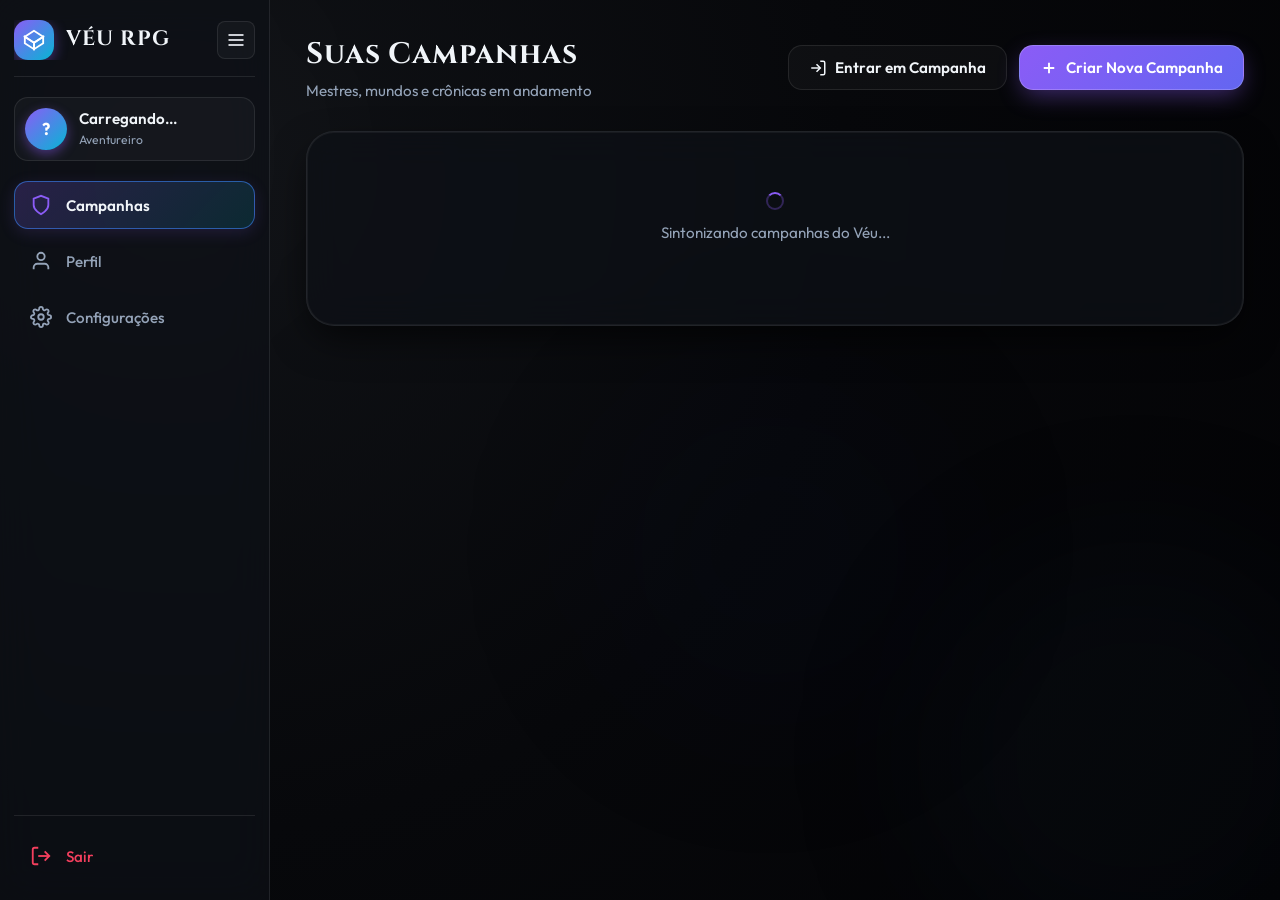
==== commit a5241b88: "Add files via upload" ====
--- a/app.html
+++ b/app.html
@@ -5,6 +5,12 @@
   <meta name="viewport" content="width=device-width, initial-scale=1.0">
   <meta name="description" content="Véu RPG - Painel Geral e Gestão de Campanhas">
   <title>Véu RPG | Gestão de Campanhas</title>
+  <link rel="manifest" href="manifest.json">
+  <meta name="theme-color" content="#08090c">
+  <meta name="mobile-web-app-capable" content="yes">
+  <meta name="apple-mobile-web-app-capable" content="yes">
+  <meta name="apple-mobile-web-app-status-bar-style" content="black-translucent">
+  <link rel="apple-touch-icon" href="assets/icons/icon-192.png">
   <link rel="stylesheet" href="assets/css/global.css">
   <link rel="stylesheet" href="assets/css/dashboard.css">
 </head>
@@ -966,20 +972,32 @@
         <!-- PÍLULA DE NAVEGAÇÃO FLUTUANTE PARA MOBILE (< 768px) -->
         <nav class="ed-mobile-column-pill" id="edMobileColumnPill">
           <button type="button" class="ed-pill-tab active" data-col="1">
-            <span class="pill-number">1</span>
-            <span class="pill-title">Atributos</span>
+            <svg viewBox="0 0 24 24" fill="none" stroke="currentColor">
+              <path d="M20 21v-2a4 4 0 0 0-4-4H8a4 4 0 0 0-4 4v2"></path>
+              <circle cx="12" cy="7" r="4"></circle>
+            </svg>
+            <span>Atributos</span>
           </button>
           <button type="button" class="ed-pill-tab" data-col="2">
-            <span class="pill-number">2</span>
-            <span class="pill-title">Arcana &amp; Gear</span>
+            <svg viewBox="0 0 24 24" fill="none" stroke="currentColor">
+              <polygon points="12 2 15.09 8.26 22 9.27 17 14.14 18.18 21.02 12 17.77 5.82 21.02 7 14.14 2 9.27 8.91 8.26 12 2"></polygon>
+            </svg>
+            <span>Arcana</span>
           </button>
           <button type="button" class="ed-pill-tab" data-col="3">
-            <span class="pill-number">3</span>
-            <span class="pill-title">Inventário</span>
+            <svg viewBox="0 0 24 24" fill="none" stroke="currentColor">
+              <path d="M6 2L3 6v14a2 2 0 0 0 2 2h14a2 2 0 0 0 2-2V6l-3-4z"></path>
+              <line x1="3" y1="6" x2="21" y2="6"></line>
+              <path d="M16 10a4 4 0 0 1-8 0"></path>
+            </svg>
+            <span>Inventário</span>
           </button>
           <button type="button" class="ed-pill-tab ed-pill-home" id="btnEdPillHome" title="Voltar ao Painel Geral">
-            <span class="pill-number">🏠</span>
-            <span class="pill-title">Home</span>
+            <svg viewBox="0 0 24 24" fill="none" stroke="currentColor">
+              <path d="M3 9l9-7 9 7v11a2 2 0 0 1-2 2H5a2 2 0 0 1-2-2z"></path>
+              <polyline points="9 22 9 12 15 12 15 22"></polyline>
+            </svg>
+            <span>Home</span>
           </button>
         </nav>
       </div>
@@ -989,25 +1007,24 @@
            ======================================================================== -->
       <div class="boreal-sheet-workspace" id="borealSheetBox" style="display: none;">
 
-        <!-- Botão Flutuante Lateral para abrir o Espírito Drawer -->
+        <!-- Botão Flutuante Lateral para abrir o Espírito Drawer (Ícone Fantasma Apenas) -->
         <button type="button" class="boreal-drawer-toggle-btn" id="btnToggleSpiritDrawer" title="Abrir Ficha do Espírito">
-          <span class="drawer-btn-icon">👻</span>
-          <span class="drawer-btn-label">Ficha do Espírito</span>
+          👻
         </button>
 
         <!-- CABEÇALHO UNIFICADO NO TOPO (BOREAL) -->
         <header class="boreal-sheet-header" id="borealSheetHeader">
           <div class="boreal-header-brand">
             <div class="boreal-header-names">
-              <input type="text" id="borealCharName" class="boreal-input-title" placeholder="NOME DO PERSONAGEM" title="Nome do Personagem">
+              <input type="text" id="borealCharName" class="boreal-input-title" placeholder="Nome" title="Nome do Personagem">
               <div class="boreal-sub-line">
-                <input type="text" id="borealCharClass" class="boreal-input-subtitle" placeholder="CLASSE / CONCEITO" title="Classe ou Conceito">
+                <input type="text" id="borealCharClass" class="boreal-input-subtitle" placeholder="Classe" title="Classe ou Conceito">
                 <input type="hidden" id="borealSheetId">
               </div>
             </div>
           </div>
 
-          <!-- Metadados do Topo (Espírito, Nível, Controles) -->
+          <!-- Metadados do Topo (Espírito, Nível, Dinheiro, Controles) -->
           <div class="boreal-header-meta">
             <div class="boreal-meta-pill-group">
               <div class="boreal-header-spirit-box">
@@ -1028,6 +1045,11 @@
                 <span class="boreal-meta-lbl">NÍVEL:</span>
                 <input type="number" id="borealCharLevel" class="boreal-level-input" min="1" max="50" value="1">
               </div>
+              <span class="boreal-meta-sep">•</span>
+              <div class="boreal-header-money-box" title="Dinheiro / Moedas">
+                <span class="boreal-meta-lbl">🪙 DINHEIRO:</span>
+                <input type="number" id="borealCharMoney" class="boreal-level-input" style="width: 55px;" min="0" value="0">
+              </div>
             </div>
 
             <!-- Navegador do Desktop Médio (768px - 1099px) -->
@@ -1091,23 +1113,12 @@
                   <div class="boreal-field-row">
                     <label class="boreal-field-label">NOME:</label>
                     <input type="text" id="borealFieldCharName" class="boreal-field-input" placeholder="Nome">
-                    <label class="boreal-field-label" style="margin-left: 8px;">NÍVEL:</label>
+                    <label class="boreal-field-label" style="margin-left: 6px;">NÍVEL:</label>
                     <input type="number" id="borealFieldCharLevel" class="boreal-field-input boreal-field-num" min="1" value="1">
                   </div>
                   <div class="boreal-field-row">
                     <label class="boreal-field-label">ESPÍRITO:</label>
                     <input type="text" id="borealFieldSpirit" class="boreal-field-input" placeholder="Nome do Espírito">
-                    <label class="boreal-field-label" style="margin-left: 8px;">TIPO:</label>
-                    <select id="borealFieldSpiritType" class="boreal-field-input" style="cursor: pointer;">
-                      <option value="Sabedoria">Sabedoria</option>
-                      <option value="Emocionais">Emocionais</option>
-                      <option value="Profética">Profética</option>
-                      <option value="Conexão">Conexão</option>
-                      <option value="Elemental">Elemental</option>
-                      <option value="Manipulação">Manipulação</option>
-                      <option value="Vitalidade">Vitalidade</option>
-                      <option value="Físico">Físico</option>
-                    </select>
                   </div>
                   <div class="boreal-field-row">
                     <label class="boreal-field-label">CLASSE:</label>
@@ -1289,7 +1300,7 @@
                   <div class="boreal-magic-select-row">
                     <div class="boreal-magic-pill-box">
                       <label class="boreal-magic-lbl">COMPLEMENTOS</label>
-                      <input type="text" id="borealMagicComplementoInput" class="boreal-magic-input" placeholder="Ex: Duração, Área, etc.">
+                      <input type="text" id="borealMagicComplementoInput" class="boreal-magic-input" placeholder="Complementos">
                     </div>
                     <div class="boreal-magic-pill-box">
                       <label class="boreal-magic-lbl">PERÍCIA DO TESTE</label>
@@ -1444,20 +1455,32 @@
         <!-- PÍLULA DE NAVEGAÇÃO FLUTUANTE PARA MOBILE (< 768px) BOREAL -->
         <nav class="boreal-mobile-column-pill" id="borealMobileColumnPill">
           <button type="button" class="boreal-pill-tab active" data-bcol="1">
-            <span class="pill-number">1</span>
-            <span class="pill-title">Personagem</span>
+            <svg viewBox="0 0 24 24" fill="none" stroke="currentColor">
+              <path d="M20 21v-2a4 4 0 0 0-4-4H8a4 4 0 0 0-4 4v2"></path>
+              <circle cx="12" cy="7" r="4"></circle>
+            </svg>
+            <span>Personagem</span>
           </button>
           <button type="button" class="boreal-pill-tab" data-bcol="2">
-            <span class="pill-number">2</span>
-            <span class="pill-title">Magia &amp; Classes</span>
+            <svg viewBox="0 0 24 24" fill="none" stroke="currentColor">
+              <polygon points="12 2 15.09 8.26 22 9.27 17 14.14 18.18 21.02 12 17.77 5.82 21.02 7 14.14 2 9.27 8.91 8.26 12 2"></polygon>
+            </svg>
+            <span>Magias</span>
           </button>
           <button type="button" class="boreal-pill-tab" data-bcol="3">
-            <span class="pill-number">3</span>
-            <span class="pill-title">Equipamento</span>
+            <svg viewBox="0 0 24 24" fill="none" stroke="currentColor">
+              <path d="M6 2L3 6v14a2 2 0 0 0 2 2h14a2 2 0 0 0 2-2V6l-3-4z"></path>
+              <line x1="3" y1="6" x2="21" y2="6"></line>
+              <path d="M16 10a4 4 0 0 1-8 0"></path>
+            </svg>
+            <span>Itens</span>
           </button>
           <button type="button" class="boreal-pill-tab boreal-pill-home" id="btnBorealPillHome" title="Voltar ao Painel Geral">
-            <span class="pill-number">🏠</span>
-            <span class="pill-title">Home</span>
+            <svg viewBox="0 0 24 24" fill="none" stroke="currentColor">
+              <path d="M3 9l9-7 9 7v11a2 2 0 0 1-2 2H5a2 2 0 0 1-2-2z"></path>
+              <polyline points="9 22 9 12 15 12 15 22"></polyline>
+            </svg>
+            <span>Home</span>
           </button>
         </nav>
 
@@ -2152,21 +2175,37 @@
   </div>
 
   <!-- ========================================================================
-       11. MODAL: CRIAR NPC / MONSTRO RÁPIDO
+       11. MODAL: CRIAR / EDITAR NPC / MONSTRO
        ======================================================================== -->
   <div id="modalCreateNPC" class="modal-overlay" role="dialog" aria-modal="true">
-    <div class="modal-box" style="max-width: 480px;">
+    <div class="modal-box" style="max-width: 520px; max-height: 90vh; overflow-y: auto;">
       <div class="modal-header">
-        <h3 class="modal-title">Novo NPC ou Monstro</h3>
+        <h3 class="modal-title" id="modalCreateNPCTitle">Novo NPC ou Monstro</h3>
         <button type="button" class="btn-close-modal" data-close-modal="modalCreateNPC" aria-label="Fechar modal">&times;</button>
       </div>
       <form id="formCreateNPC" novalidate>
-        <div class="form-group">
-          <label for="npcName" class="form-label">Nome da Criatura / Personagem</label>
-          <input type="text" id="npcName" class="form-input" placeholder="Ex: Cultista das Sombras" required style="padding-left: 14px;">
-        </div>
-
-        <div style="display: grid; grid-template-columns: 1fr 1fr 1fr; gap: 12px;">
+        <input type="hidden" id="npcEditId" value="">
+        <input type="hidden" id="npcAvatarUrl" value="">
+
+        <!-- Foto do NPC com Zoom e Recorte -->
+        <div style="display: flex; align-items: center; gap: 14px; margin-bottom: 16px; background: rgba(255,255,255,0.03); padding: 10px 14px; border-radius: var(--radius-md); border: 1px solid var(--glass-border);">
+          <div id="npcAvatarPreview" style="width: 58px; height: 58px; border-radius: 50%; background: rgba(255,255,255,0.08); border: 2px solid var(--glass-border); overflow: hidden; display: flex; align-items: center; justify-content: center; font-size: 1.6rem; flex-shrink: 0;">
+            👾
+          </div>
+          <div>
+            <input type="file" id="npcAvatarInput" accept="image/*" style="display: none;">
+            <button type="button" class="btn btn-ghost btn-sm" id="btnUploadNpcAvatar" style="font-size: 0.82rem;">
+              📷 Escolher Foto
+            </button>
+            <div style="font-size: 0.72rem; color: var(--text-muted); margin-top: 4px;">Ajuste com zoom e recorte</div>
+          </div>
+        </div>
+
+        <div style="display: grid; grid-template-columns: 2fr 1fr; gap: 12px;">
+          <div class="form-group">
+            <label for="npcName" class="form-label">Nome da Criatura / NPC</label>
+            <input type="text" id="npcName" class="form-input" placeholder="Nome" required style="padding-left: 14px;">
+          </div>
           <div class="form-group">
             <label for="npcType" class="form-label">Tipo</label>
             <select id="npcType" class="form-input" style="padding-left: 10px;">
@@ -2176,28 +2215,94 @@
               <option value="Neutro">Neutro</option>
             </select>
           </div>
+        </div>
+
+        <!-- Vitais e Defesas -->
+        <div style="display: grid; grid-template-columns: repeat(4, 1fr); gap: 8px; margin-top: 6px;">
           <div class="form-group">
-            <label for="npcMaxHp" class="form-label">Vida (HP)</label>
-            <input type="number" id="npcMaxHp" class="form-input" value="18" min="1" required style="padding-left: 14px;">
+            <label for="npcMaxHp" class="form-label" style="font-size: 0.75rem;">❤️ Vida</label>
+            <input type="number" id="npcMaxHp" class="form-input" value="15" min="1" required style="padding-left: 8px; text-align: center;">
           </div>
           <div class="form-group">
-            <label for="npcAc" class="form-label">Defesa (CA)</label>
-            <input type="number" id="npcAc" class="form-input" value="12" min="0" required style="padding-left: 14px;">
-          </div>
-        </div>
-
-        <div class="form-group">
+            <label for="npcMaxRes" class="form-label" style="font-size: 0.75rem;">🧠 Resiliência</label>
+            <input type="number" id="npcMaxRes" class="form-input" value="10" min="0" required style="padding-left: 8px; text-align: center;">
+          </div>
+          <div class="form-group">
+            <label for="npcDefPadrao" class="form-label" style="font-size: 0.75rem;">🛡️ Def. Padrão</label>
+            <input type="number" id="npcDefPadrao" class="form-input" value="10" min="0" required style="padding-left: 8px; text-align: center;">
+          </div>
+          <div class="form-group">
+            <label for="npcDefMagica" class="form-label" style="font-size: 0.75rem;">🔮 Def. Mágica</label>
+            <input type="number" id="npcDefMagica" class="form-input" value="10" min="0" required style="padding-left: 8px; text-align: center;">
+          </div>
+        </div>
+
+        <!-- Atributos: Corpo, Poder, Mente -->
+        <div style="margin-top: 8px;">
+          <label class="form-label" style="font-size: 0.78rem;">Atributos</label>
+          <div style="display: grid; grid-template-columns: repeat(3, 1fr); gap: 10px;">
+            <div class="form-group">
+              <label for="npcAttrCorpo" class="form-label" style="font-size: 0.72rem; color: var(--text-muted);">Corpo</label>
+              <input type="number" id="npcAttrCorpo" class="form-input" value="0" style="padding-left: 10px; text-align: center;">
+            </div>
+            <div class="form-group">
+              <label for="npcAttrPoder" class="form-label" style="font-size: 0.72rem; color: var(--text-muted);">Poder</label>
+              <input type="number" id="npcAttrPoder" class="form-input" value="0" style="padding-left: 10px; text-align: center;">
+            </div>
+            <div class="form-group">
+              <label for="npcAttrMente" class="form-label" style="font-size: 0.72rem; color: var(--text-muted);">Mente</label>
+              <input type="number" id="npcAttrMente" class="form-input" value="0" style="padding-left: 10px; text-align: center;">
+            </div>
+          </div>
+        </div>
+
+        <!-- Perícias Treinadas (clicáveis para marcar) -->
+        <div class="form-group" style="margin-top: 10px;">
+          <label class="form-label" style="font-size: 0.78rem;">Perícias Treinadas (clique para marcar/desmarcar)</label>
+          <div id="npcSkillsPickerGrid" style="display: flex; flex-wrap: wrap; gap: 6px; max-height: 120px; overflow-y: auto; padding: 8px; background: rgba(0,0,0,0.25); border-radius: var(--radius-sm); border: 1px solid var(--glass-border);">
+            <!-- preenchido dinamicamente via JS -->
+          </div>
+        </div>
+
+        <div class="form-group" style="margin-top: 6px;">
           <label for="npcNotes" class="form-label">Ações / Notas Rápidas</label>
-          <textarea id="npcNotes" class="form-input" rows="3" placeholder="Ex: Garra +4 (1d6+2 perfurante). Resistente a frio." style="padding-left: 14px; resize: vertical;"></textarea>
+          <textarea id="npcNotes" class="form-input" rows="2" placeholder="Notas..." style="padding-left: 14px; resize: vertical;"></textarea>
         </div>
 
         <div style="display: flex; justify-content: flex-end; gap: 10px; margin-top: 20px;">
           <button type="button" class="btn btn-ghost" data-close-modal="modalCreateNPC">Cancelar</button>
-          <button type="submit" class="btn btn-primary">Salvar NPC</button>
+          <button type="submit" class="btn btn-primary" id="btnSubmitNpcForm">Salvar NPC</button>
         </div>
       </form>
     </div>
   </div>
+
+  <!-- MODAL: VER / GERENCIAR PERÍCIAS DO NPC -->
+  <div id="modalNpcSkillsView" class="modal-overlay" role="dialog" aria-modal="true">
+    <div class="modal-box" style="max-width: 440px;">
+      <div class="modal-header">
+        <h3 class="modal-title" id="npcSkillsModalTitle">Perícias do NPC</h3>
+        <button type="button" class="btn-close-modal" data-close-modal="modalNpcSkillsView" aria-label="Fechar modal">&times;</button>
+      </div>
+      <div style="padding: 12px 0;">
+        <div style="font-size: 0.8rem; color: var(--text-muted); margin-bottom: 8px;">Perícias ativas deste personagem:</div>
+        <div id="npcActiveSkillsList" style="display: flex; flex-wrap: wrap; gap: 6px; min-height: 48px; padding: 8px; background: rgba(0,0,0,0.2); border-radius: var(--radius-sm); border: 1px solid var(--glass-border); margin-bottom: 14px;">
+        </div>
+
+        <div style="font-size: 0.8rem; color: var(--text-muted); margin-bottom: 6px;">Adicionar outra perícia:</div>
+        <div style="display: flex; gap: 8px;">
+          <select id="selectAddNpcSkill" class="form-input" style="flex: 1; padding-left: 10px;">
+            <option value="">Selecione uma perícia...</option>
+          </select>
+          <button type="button" class="btn btn-primary btn-sm" id="btnAddNpcSkillDirect">+ Adicionar</button>
+        </div>
+      </div>
+      <div style="display: flex; justify-content: flex-end; margin-top: 10px;">
+        <button type="button" class="btn btn-ghost" data-close-modal="modalNpcSkillsView">Fechar</button>
+      </div>
+    </div>
+  </div>
+
 
   <!-- ========================================================================
        12. MODAL: ADICIONAR COMBATENTE À INICIATIVA
@@ -2433,5 +2538,14 @@
 
   <!-- App Dashboard Module -->
   <script type="module" src="assets/js/app.js"></script>
+
+  <!-- PWA Service Worker Registration -->
+  <script>
+    if ("serviceWorker" in navigator) {
+      window.addEventListener("load", () => {
+        navigator.serviceWorker.register("sw.js").catch((err) => console.warn("SW reg fail:", err));
+      });
+    }
+  </script>
 </body>
 </html>
--- a/assets/css/global.css
+++ b/assets/css/global.css
@@ -42,33 +42,32 @@
    -------------------------------------------------------------------------- */
 :root,
 [data-theme="dark"] {
-  --bg-base: #090a10;
-  --bg-gradient: radial-gradient(circle at 15% 20%, #15102a 0%, #090a10 50%, #050608 100%);
+  --bg-base: #07080b;
+  --bg-gradient: radial-gradient(circle at 15% 20%, #101216 0%, #07080b 50%, #030305 100%);
   
   --text-main: #f1f5f9;
   --text-muted: #94a3b8;
   --text-subtle: #64748b;
-  --text-inverse: #090a10;
-
-  /* Glass tokens */
-  --glass-bg: rgba(18, 20, 32, 0.62);
-  --glass-bg-subtle: rgba(255, 255, 255, 0.04);
-  --glass-bg-hover: rgba(255, 255, 255, 0.08);
-  --glass-border: rgba(255, 255, 255, 0.12);
-  --glass-border-focus: rgba(167, 139, 250, 0.6);
-  --glass-shadow: 0 16px 40px -8px rgba(0, 0, 0, 0.55),
-                  0 0 0 1px rgba(255, 255, 255, 0.08) inset;
-  --glass-shadow-hover: 0 20px 48px -6px rgba(0, 0, 0, 0.65),
-                        0 0 20px var(--accent-primary-glow);
-
-  --input-bg: rgba(10, 12, 22, 0.55);
-  --input-border: rgba(255, 255, 255, 0.12);
+  --text-inverse: #07080b;
+
+  /* Glass tokens - Preto / Grafite profundo */
+  --glass-bg: rgba(14, 16, 22, 0.75);
+  --glass-bg-subtle: rgba(255, 255, 255, 0.03);
+  --glass-bg-hover: rgba(255, 255, 255, 0.06);
+  --glass-border: rgba(255, 255, 255, 0.09);
+  --glass-border-focus: rgba(59, 130, 246, 0.6);
+  --glass-shadow: 0 16px 40px -8px rgba(0, 0, 0, 0.75),
+                  0 0 0 1px rgba(255, 255, 255, 0.05) inset;
+  --glass-shadow-hover: 0 20px 48px -6px rgba(0, 0, 0, 0.85);
+
+  --input-bg: rgba(10, 11, 15, 0.7);
+  --input-border: rgba(255, 255, 255, 0.09);
   --input-text: #f8fafc;
   --input-placeholder: #64748b;
 
-  --blob-1: rgba(124, 58, 237, 0.28);
-  --blob-2: rgba(6, 182, 212, 0.18);
-  --blob-3: rgba(236, 72, 153, 0.20);
+  --blob-1: rgba(255, 255, 255, 0.02);
+  --blob-2: rgba(30, 41, 59, 0.12);
+  --blob-3: rgba(15, 23, 42, 0.12);
 }
 
 /* --------------------------------------------------------------------------
--- a/assets/css/dashboard.css
+++ b/assets/css/dashboard.css
@@ -3148,16 +3148,19 @@
   --sheet-accent: #3b82f6;
   --sheet-accent-glow: rgba(59, 130, 246, 0.45);
   --sheet-accent-subtle: rgba(59, 130, 246, 0.15);
-  --boreal-border: rgba(255, 255, 255, 0.12);
-  --boreal-card-bg: rgba(18, 22, 34, 0.65);
-  --boreal-banner-bg: rgba(255, 255, 255, 0.08);
+  --boreal-border: rgba(255, 255, 255, 0.1);
+  --boreal-card-bg: rgba(12, 14, 18, 0.85);
+  --boreal-banner-bg: rgba(255, 255, 255, 0.05);
 
   position: relative;
   width: 100%;
+  max-width: 100%;
+  box-sizing: border-box;
   margin-top: 16px;
   display: flex;
   flex-direction: column;
   gap: 16px;
+  overflow-x: clip;
   transition: all var(--transition-normal);
 }
 
@@ -3167,37 +3170,38 @@
   --boreal-banner-bg: rgba(0, 0, 0, 0.06);
 }
 
-/* Botão Flutuante Lateral para abrir o Espírito */
+/* Botão Flutuante Lateral para abrir o Espírito (FAB Circular com Ícone Fantasma) */
 .boreal-drawer-toggle-btn {
   position: fixed;
-  right: 0;
-  top: 50%;
-  transform: translateY(-50%);
-  z-index: 100;
-  display: flex;
-  align-items: center;
-  gap: 8px;
+  right: 16px;
+  bottom: 76px;
+  z-index: 110;
+  display: flex;
+  align-items: center;
+  justify-content: center;
+  width: 44px;
+  height: 44px;
+  border-radius: 50%;
   background: var(--sheet-accent);
   color: #ffffff;
-  border: 1px solid rgba(255, 255, 255, 0.3);
-  border-right: none;
-  padding: 10px 14px 10px 12px;
-  border-radius: var(--radius-lg) 0 0 var(--radius-lg);
-  box-shadow: -4px 6px 20px rgba(0, 0, 0, 0.4);
+  border: 1px solid rgba(255, 255, 255, 0.35);
+  box-shadow: 0 4px 18px rgba(0, 0, 0, 0.6), 0 0 12px var(--sheet-accent-glow);
   cursor: pointer;
-  font-weight: 700;
-  font-size: 0.82rem;
+  font-size: 1.3rem;
   transition: all var(--transition-fast);
 }
 
 .boreal-drawer-toggle-btn:hover {
-  filter: brightness(1.15);
-  padding-right: 18px;
-  box-shadow: -6px 8px 25px var(--sheet-accent-glow);
+  filter: brightness(1.18);
+  transform: scale(1.08);
+  box-shadow: 0 6px 22px var(--sheet-accent-glow);
 }
 
 /* Cabeçalho Boreal */
 .boreal-sheet-header {
+  position: relative;
+  z-index: 100;
+  overflow: visible !important;
   display: flex;
   align-items: center;
   justify-content: space-between;
@@ -3323,6 +3327,11 @@
   transition: all var(--transition-fast);
 }
 
+.boreal-settings-dropdown-wrapper {
+  position: relative;
+  z-index: 105;
+}
+
 .boreal-gear-btn:hover {
   transform: rotate(45deg);
   border-color: var(--sheet-accent);
@@ -3331,19 +3340,19 @@
 .boreal-settings-menu {
   position: absolute;
   right: 0;
-  top: 42px;
-  background: var(--card-bg);
+  top: 44px;
+  background: rgba(12, 14, 20, 0.96) !important;
   backdrop-filter: blur(20px);
   -webkit-backdrop-filter: blur(20px);
   border: 1px solid var(--boreal-border);
   border-radius: var(--radius-md);
-  padding: 12px;
-  display: flex;
-  flex-direction: column;
-  gap: 10px;
-  box-shadow: var(--shadow-lg);
-  z-index: 50;
-  min-width: 200px;
+  padding: 14px;
+  display: flex;
+  flex-direction: column;
+  gap: 12px;
+  box-shadow: 0 12px 36px rgba(0, 0, 0, 0.85);
+  z-index: 1000 !important;
+  min-width: 220px;
 }
 
 .boreal-settings-item {
@@ -3451,6 +3460,8 @@
   display: flex;
   align-items: center;
   gap: 6px;
+  width: 100%;
+  box-sizing: border-box;
 }
 
 .boreal-field-label {
@@ -3462,6 +3473,9 @@
 
 .boreal-field-input {
   flex: 1;
+  min-width: 0;
+  width: 100%;
+  box-sizing: border-box;
   background: var(--input-bg);
   border: 1px solid var(--boreal-border);
   border-radius: var(--radius-sm);
@@ -3477,6 +3491,9 @@
 
 .boreal-field-num {
   max-width: 50px;
+  min-width: 44px;
+  width: 44px;
+  flex: 0 0 44px;
   text-align: center;
 }
 
@@ -4108,9 +4125,11 @@
     -webkit-backdrop-filter: blur(20px);
     border: 1px solid var(--boreal-border);
     border-radius: var(--radius-full);
-    padding: 6px 10px;
-    gap: 8px;
+    padding: 5px 8px;
+    gap: 6px;
     box-shadow: 0 10px 30px rgba(0, 0, 0, 0.8);
+    max-width: calc(100vw - 16px);
+    box-sizing: border-box;
   }
 
   [data-theme="light"] .boreal-mobile-column-pill,
@@ -4119,25 +4138,52 @@
     box-shadow: 0 8px 24px rgba(0, 0, 0, 0.15);
   }
 
-  .boreal-pill-tab {
+  .boreal-pill-tab,
+  .ed-pill-tab {
     display: flex;
+    flex-direction: column;
     align-items: center;
-    gap: 5px;
+    justify-content: center;
+    gap: 2px;
     background: transparent;
     border: none;
-    border-radius: var(--radius-full);
-    padding: 6px 12px;
+    border-radius: var(--radius-md);
+    padding: 6px 10px;
     color: var(--text-muted);
-    font-size: 0.76rem;
+    font-size: 0.68rem;
     font-weight: 600;
     cursor: pointer;
+    white-space: nowrap;
     transition: all var(--transition-fast);
   }
 
-  .boreal-pill-tab.active {
+  .boreal-pill-tab svg,
+  .ed-pill-tab svg {
+    width: 18px;
+    height: 18px;
+    stroke-width: 2;
+    flex-shrink: 0;
+  }
+
+  .boreal-pill-tab.active,
+  .ed-pill-tab.active {
     background: var(--sheet-accent);
     color: #ffffff;
-    box-shadow: 0 0 10px var(--sheet-accent-glow);
+    box-shadow: 0 0 12px var(--sheet-accent-glow);
+  }
+}
+
+@media (max-width: 480px) {
+  .boreal-mobile-column-pill,
+  .ed-mobile-column-pill {
+    padding: 4px 6px;
+    gap: 2px;
+  }
+
+  .boreal-pill-tab,
+  .ed-pill-tab {
+    padding: 5px 8px;
+    font-size: 0.65rem;
   }
 }
 
@@ -4151,20 +4197,25 @@
   width: 100%;
   max-width: 580px;
   height: 100vh;
-  background: var(--card-bg);
+  background: rgba(10, 12, 16, 0.95);
   backdrop-filter: blur(24px);
   -webkit-backdrop-filter: blur(24px);
   border-left: 1px solid var(--boreal-border);
-  box-shadow: -10px 0 40px rgba(0, 0, 0, 0.6);
+  box-shadow: none;
   z-index: 150;
   display: flex;
   flex-direction: column;
-  transition: right 0.4s cubic-bezier(0.16, 1, 0.3, 1);
+  transition: right 0.4s cubic-bezier(0.16, 1, 0.3, 1), visibility 0.4s;
   overflow: hidden;
+  visibility: hidden;
+  pointer-events: none;
 }
 
 .boreal-spirit-drawer.open {
   right: 0;
+  visibility: visible;
+  pointer-events: auto;
+  box-shadow: -10px 0 40px rgba(0, 0, 0, 0.6);
 }
 
 .boreal-drawer-header {
@@ -4292,8 +4343,66 @@
 }
 
 @media (max-width: 767px) {
+  .boreal-sheet-workspace {
+    padding-bottom: 95px !important;
+  }
+
+  .boreal-sheet-header {
+    padding: 12px 14px;
+    gap: 10px;
+  }
+
+  .boreal-input-title {
+    font-size: 1.25rem;
+    width: 100%;
+  }
+
+  .boreal-header-meta {
+    width: 100%;
+    justify-content: space-between;
+  }
+
   .boreal-sheet-body {
+    grid-template-columns: minmax(0, 1fr) !important;
+    width: 100%;
+    max-width: 100%;
+    box-sizing: border-box;
+    gap: 14px;
+  }
+
+  .boreal-col {
+    min-width: 0;
+    width: 100%;
+    max-width: 100%;
+    box-sizing: border-box;
+  }
+
+  .boreal-column-card {
+    min-width: 0;
+    width: 100%;
+    max-width: 100%;
+    box-sizing: border-box;
+    padding: 12px;
+  }
+
+  /* Botão Flutuante do Espírito no Mobile: posicionado no canto inferior direito, acima da pílula, sem cobrir o centro da tela */
+  .boreal-drawer-toggle-btn {
+    top: auto;
+    bottom: 76px;
+    right: 12px;
+    transform: none;
+    border-radius: var(--radius-full);
+    border: 1px solid rgba(255, 255, 255, 0.35);
+    padding: 8px 14px;
+    font-size: 0.74rem;
+    box-shadow: 0 4px 16px rgba(0, 0, 0, 0.6);
+    z-index: 110;
+  }
+
+  /* Perícias no celular: 1 coluna limpa e espaçosa para não comprimir os nomes e botões */
+  .boreal-skills-2cols-grid {
     grid-template-columns: 1fr;
+    gap: 6px;
   }
 
   .boreal-sheet-body[data-active-mobile="1"] .boreal-col-2,
@@ -4312,6 +4421,98 @@
   }
 }
 
-
-
-
+/* --------------------------------------------------------------------------
+   ESTILOS ADICIONAIS: EQUIPAR ITENS, HUD ESCUDO DO MESTRE & NPCS
+   -------------------------------------------------------------------------- */
+.btn-equip-slot {
+  background: rgba(255, 255, 255, 0.05);
+  border: 1px solid var(--boreal-border);
+  border-radius: var(--radius-sm);
+  color: var(--text-main);
+  font-size: 0.74rem;
+  font-weight: 600;
+  padding: 4px 6px;
+  cursor: pointer;
+  transition: all var(--transition-fast);
+  text-align: center;
+}
+
+.btn-equip-slot:hover {
+  background: var(--sheet-accent, var(--accent-primary));
+  color: #ffffff;
+  border-color: var(--sheet-accent, var(--accent-primary));
+  box-shadow: 0 2px 8px var(--accent-primary-glow);
+}
+
+.res-bar-container {
+  width: 100%;
+  height: 8px;
+  background: rgba(255, 255, 255, 0.1);
+  border-radius: var(--radius-full);
+  overflow: hidden;
+}
+
+.res-bar-fill {
+  height: 100%;
+  background: linear-gradient(90deg, #3b82f6 0%, #8b5cf6 100%);
+  border-radius: var(--radius-full);
+  transition: width 0.3s ease;
+}
+
+.gm-vital-avatar {
+  width: 36px;
+  height: 36px;
+  min-width: 36px;
+  border-radius: 50%;
+  object-fit: cover;
+  border: 1.5px solid rgba(255, 255, 255, 0.2);
+}
+
+.npc-skill-pill {
+  padding: 4px 10px;
+  font-size: 0.74rem;
+  font-weight: 600;
+  border-radius: var(--radius-full);
+  background: rgba(255, 255, 255, 0.05);
+  border: 1px solid var(--glass-border);
+  color: var(--text-muted);
+  cursor: pointer;
+  user-select: none;
+  transition: all var(--transition-fast);
+}
+
+.npc-skill-pill:hover {
+  background: rgba(255, 255, 255, 0.12);
+  color: var(--text-main);
+}
+
+.npc-skill-pill.selected {
+  background: var(--accent-primary);
+  border-color: var(--accent-primary);
+  color: #ffffff;
+  box-shadow: 0 2px 8px var(--accent-primary-glow);
+}
+
+.npc-active-badge {
+  display: inline-flex;
+  align-items: center;
+  gap: 6px;
+  padding: 4px 10px;
+  border-radius: var(--radius-full);
+  background: var(--accent-primary);
+  color: #ffffff;
+  font-size: 0.76rem;
+  font-weight: 600;
+}
+
+.npc-active-badge .btn-remove-skill-tag {
+  cursor: pointer;
+  font-weight: 800;
+  opacity: 0.8;
+  margin-left: 2px;
+  transition: opacity 0.2s;
+}
+
+.npc-active-badge .btn-remove-skill-tag:hover {
+  opacity: 1;
+}
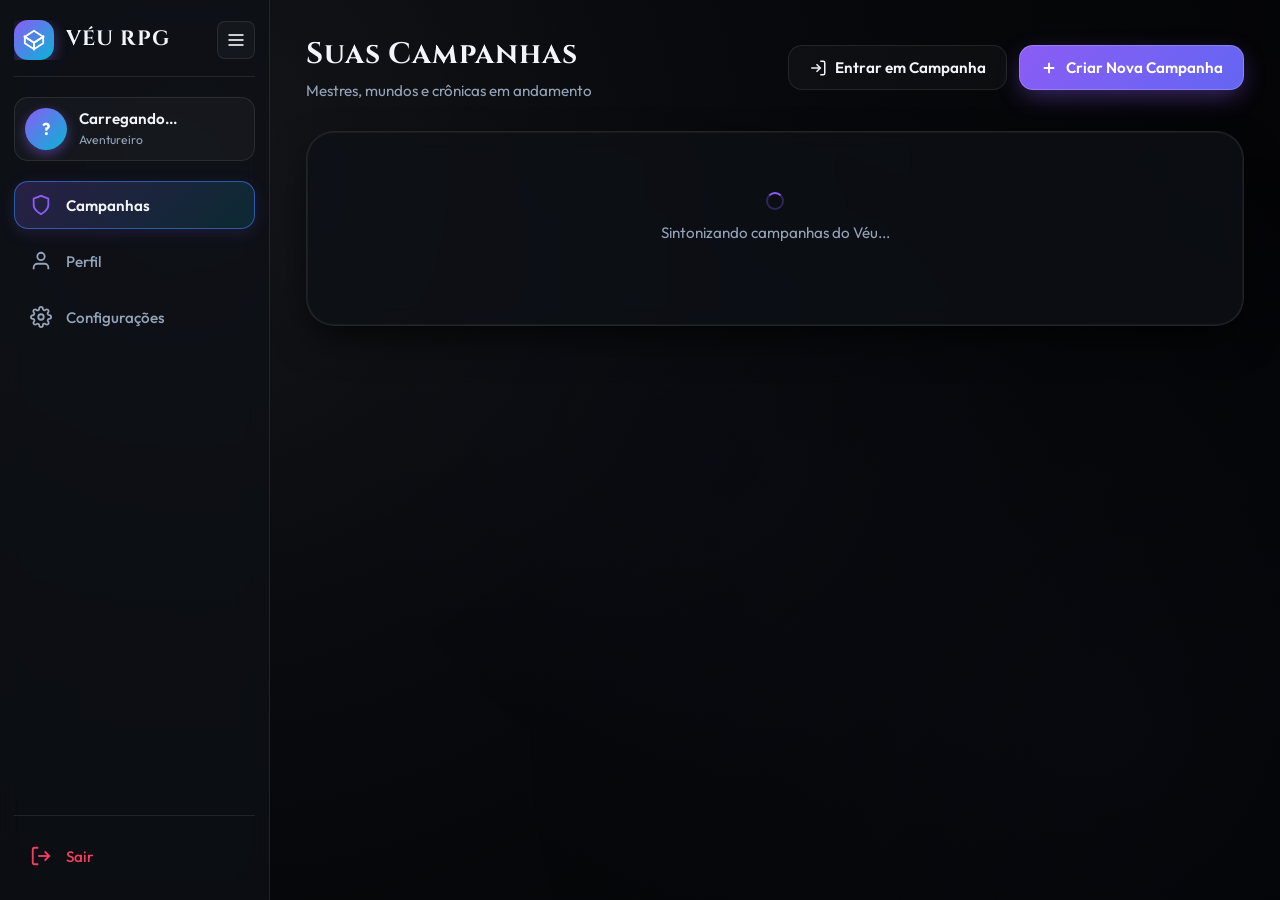
==== commit 6c8b6029: "Add files via upload" ====
--- a/app.html
+++ b/app.html
@@ -971,6 +971,7 @@
 
         <!-- PÍLULA DE NAVEGAÇÃO FLUTUANTE PARA MOBILE (< 768px) -->
         <nav class="ed-mobile-column-pill" id="edMobileColumnPill">
+          <div class="ed-pill-indicator" id="edPillIndicator" aria-hidden="true"></div>
           <button type="button" class="ed-pill-tab active" data-col="1">
             <svg viewBox="0 0 24 24" fill="none" stroke="currentColor">
               <path d="M20 21v-2a4 4 0 0 0-4-4H8a4 4 0 0 0-4 4v2"></path>
@@ -1454,6 +1455,7 @@
 
         <!-- PÍLULA DE NAVEGAÇÃO FLUTUANTE PARA MOBILE (< 768px) BOREAL -->
         <nav class="boreal-mobile-column-pill" id="borealMobileColumnPill">
+          <div class="boreal-pill-indicator" id="borealPillIndicator" aria-hidden="true"></div>
           <button type="button" class="boreal-pill-tab active" data-bcol="1">
             <svg viewBox="0 0 24 24" fill="none" stroke="currentColor">
               <path d="M20 21v-2a4 4 0 0 0-4-4H8a4 4 0 0 0-4 4v2"></path>
@@ -1799,6 +1801,7 @@
        3. FLOATING BOTTOM NAVIGATION BAR (MOBILE)
        ======================================================================== -->
   <nav class="mobile-bottom-nav" aria-label="Navegação Mobile" id="mobileBottomNav">
+    <div class="mobile-nav-indicator" id="mobileNavIndicator" aria-hidden="true"></div>
     <button class="mobile-nav-btn active" data-section="campaigns" type="button">
       <svg viewBox="0 0 24 24" fill="none" stroke="currentColor">
         <path d="M12 22s8-4 8-10V5l-8-3-8 3v7c0 6 8 10 8 10z"></path>
--- a/assets/css/global.css
+++ b/assets/css/global.css
@@ -127,7 +127,6 @@
   color: var(--text-main);
   background-color: var(--bg-base);
   background-image: var(--bg-gradient);
-  background-attachment: fixed;
   overflow-x: hidden;
   box-sizing: border-box;
   line-height: 1.5;
@@ -141,63 +140,22 @@
   max-width: 100%;
 }
 
-/* Liquid Glass Ambient Blobs */
+/* Liquid Glass Ambient Blobs (Ultra-Performance GPU-friendly Ambient Lighting) */
 .ambient-blobs {
   position: fixed;
   inset: 0;
   pointer-events: none;
   overflow: hidden;
-  z-index: 0;
+  z-index: -1;
+  contain: strict;
+  background:
+    radial-gradient(circle at 12% 18%, var(--blob-1) 0%, transparent 45%),
+    radial-gradient(circle at 88% 82%, var(--blob-2) 0%, transparent 45%),
+    radial-gradient(circle at 55% 50%, var(--blob-3) 0%, transparent 40%);
 }
 
 .blob {
-  position: absolute;
-  border-radius: 50%;
-  filter: blur(80px);
-  opacity: 0.85;
-  will-change: transform;
-  animation: float 20s ease-in-out infinite alternate;
-}
-
-.blob-1 {
-  width: 500px;
-  height: 500px;
-  background: var(--blob-1);
-  top: -100px;
-  left: -120px;
-  animation-duration: 22s;
-}
-
-.blob-2 {
-  width: 450px;
-  height: 450px;
-  background: var(--blob-2);
-  bottom: -80px;
-  right: -80px;
-  animation-duration: 26s;
-  animation-delay: -5s;
-}
-
-.blob-3 {
-  width: 380px;
-  height: 380px;
-  background: var(--blob-3);
-  top: 40%;
-  right: 25%;
-  animation-duration: 18s;
-  animation-delay: -10s;
-}
-
-@keyframes float {
-  0% {
-    transform: translate(0, 0) scale(1);
-  }
-  50% {
-    transform: translate(40px, 30px) scale(1.08);
-  }
-  100% {
-    transform: translate(-30px, 50px) scale(0.95);
-  }
+  display: none;
 }
 
 /* ==========================================================================
@@ -205,12 +163,12 @@
    ========================================================================== */
 .glass-panel {
   background: var(--glass-bg);
-  backdrop-filter: blur(18px) saturate(180%);
-  -webkit-backdrop-filter: blur(18px) saturate(180%);
+  backdrop-filter: blur(10px) saturate(150%);
+  -webkit-backdrop-filter: blur(10px) saturate(150%);
   border: 1px solid var(--glass-border);
   box-shadow: var(--glass-shadow);
   border-radius: var(--radius-lg);
-  transition: all var(--transition-normal);
+  transition: border-color var(--transition-fast), box-shadow var(--transition-fast);
 }
 
 .glass-panel:hover {
--- a/assets/css/dashboard.css
+++ b/assets/css/dashboard.css
@@ -19,8 +19,8 @@
 .dashboard-sidebar {
   width: 270px;
   background: var(--glass-bg);
-  backdrop-filter: blur(20px) saturate(180%);
-  -webkit-backdrop-filter: blur(20px) saturate(180%);
+  backdrop-filter: blur(12px) saturate(150%);
+  -webkit-backdrop-filter: blur(12px) saturate(150%);
   border-right: 1px solid var(--glass-border);
   display: flex;
   flex-direction: column;
@@ -453,6 +453,7 @@
   width: 100%;
   max-width: 100%;
   box-sizing: border-box;
+  contain: layout style;
 }
 
 /* Campaign Card */
@@ -503,8 +504,6 @@
     rgba(9, 10, 16, 0.75) 55%,
     rgba(9, 10, 16, 0.96) 100%
   );
-  backdrop-filter: blur(2px);
-  -webkit-backdrop-filter: blur(2px);
   z-index: 1;
   transition: background var(--transition-fast);
 }
@@ -873,8 +872,8 @@
   width: 100%;
   max-width: 520px;
   background: var(--glass-bg);
-  backdrop-filter: blur(20px) saturate(180%);
-  -webkit-backdrop-filter: blur(20px) saturate(180%);
+  backdrop-filter: blur(12px) saturate(150%);
+  -webkit-backdrop-filter: blur(12px) saturate(150%);
   border: 1px solid var(--glass-border);
   border-radius: var(--radius-xl);
   box-shadow: 0 24px 60px rgba(0, 0, 0, 0.6);
@@ -1063,48 +1062,69 @@
     left: 50%;
     transform: translateX(-50%);
     background: var(--glass-bg);
-    backdrop-filter: blur(24px) saturate(180%);
-    -webkit-backdrop-filter: blur(24px) saturate(180%);
+    backdrop-filter: blur(12px) saturate(150%);
+    -webkit-backdrop-filter: blur(12px) saturate(150%);
     border: 1px solid var(--glass-border);
     box-shadow: 0 12px 32px rgba(0, 0, 0, 0.45);
     border-radius: var(--radius-full);
-    padding: 6px 12px;
-    gap: 8px;
+    padding: 5px 6px;
+    gap: 4px;
     z-index: 999;
+    align-items: center;
+  }
+
+  /* Indicador deslizante suave que se move entre as abas e ajusta a largura */
+  .mobile-nav-indicator {
+    position: absolute;
+    top: 5px;
+    bottom: 5px;
+    left: 0;
+    width: 0;
+    border-radius: var(--radius-full);
+    background: linear-gradient(135deg, rgba(139, 92, 246, 0.35) 0%, rgba(6, 182, 212, 0.25) 100%);
+    border: 1px solid var(--glass-border-focus);
+    box-shadow: 0 4px 14px var(--accent-primary-glow);
+    pointer-events: none;
+    z-index: 1;
+    transition: transform 0.32s cubic-bezier(0.25, 1, 0.5, 1), width 0.32s cubic-bezier(0.25, 1, 0.5, 1), opacity 0.2s ease;
+    will-change: transform, width;
+    opacity: 0;
   }
 
   .mobile-nav-btn {
+    position: relative;
+    z-index: 2;
     display: flex;
     flex-direction: column;
     align-items: center;
     justify-content: center;
-    gap: 4px;
-    background: transparent;
-    border: none;
+    gap: 3px;
+    background: transparent !important;
+    border: 1px solid transparent !important;
+    box-shadow: none !important;
     color: var(--text-muted);
     font-size: 0.72rem;
     font-weight: 600;
-    padding: 8px 14px;
+    padding: 6px 14px;
     border-radius: var(--radius-full);
     cursor: pointer;
-    transition: all var(--transition-fast);
+    transition: color 0.25s ease;
   }
 
   .mobile-nav-btn svg {
     width: 20px;
     height: 20px;
     stroke-width: 2;
+    transition: transform 0.25s ease, color 0.25s ease;
   }
 
   .mobile-nav-btn.active {
     color: var(--text-main);
-    background: linear-gradient(135deg, rgba(139, 92, 246, 0.3) 0%, rgba(6, 182, 212, 0.2) 100%);
-    border: 1px solid var(--glass-border-focus);
-    box-shadow: 0 4px 14px var(--accent-primary-glow);
   }
 
   .mobile-nav-btn.active svg {
     color: var(--accent-primary);
+    transform: scale(1.08);
   }
 }
 
@@ -1410,16 +1430,20 @@
   width: 100%;
   max-width: 100%;
   box-sizing: border-box;
+  contain: layout style;
 }
 
 .sheet-card {
   padding: 22px;
   border-radius: var(--radius-lg);
   background: var(--glass-bg);
-  backdrop-filter: blur(16px) saturate(180%);
-  -webkit-backdrop-filter: blur(16px) saturate(180%);
+  backdrop-filter: blur(10px) saturate(140%);
+  -webkit-backdrop-filter: blur(10px) saturate(140%);
   border: 1px solid var(--glass-border);
   box-shadow: var(--glass-shadow);
+  contain: content;
+  content-visibility: auto;
+  contain-intrinsic-size: 0 160px;
   display: flex;
   flex-direction: column;
   justify-content: space-between;
@@ -1855,8 +1879,8 @@
   overflow: hidden;
   border-radius: var(--radius-xl);
   background: rgba(10, 10, 14, 0.75);
-  backdrop-filter: blur(24px);
-  -webkit-backdrop-filter: blur(24px);
+  backdrop-filter: blur(10px);
+  -webkit-backdrop-filter: blur(10px);
   border: 1px solid rgba(220, 38, 38, 0.3);
   box-shadow: 0 16px 48px rgba(0, 0, 0, 0.65), 0 0 24px rgba(220, 38, 38, 0.08);
   box-sizing: border-box;
@@ -3077,67 +3101,6 @@
   .ed-sheet-body[data-active-mobile="3"] .ed-sheet-col-2 {
     display: none;
   }
-
-  /* Pílula Flutuante Inferior (posicionada acima da bottom nav global de 16px) */
-  .ed-mobile-column-pill {
-    display: flex;
-    position: fixed;
-    bottom: 74px;
-    left: 50%;
-    transform: translateX(-50%);
-    z-index: 1000;
-    background: rgba(14, 16, 26, 0.92);
-    backdrop-filter: blur(20px);
-    -webkit-backdrop-filter: blur(20px);
-    border: 1px solid var(--glass-border);
-    border-radius: var(--radius-full);
-    padding: 5px 8px;
-    gap: 6px;
-    box-shadow: 0 10px 30px rgba(0, 0, 0, 0.7);
-  }
-
-  [data-theme="light"] .ed-mobile-column-pill {
-    background: rgba(255, 255, 255, 0.92);
-    box-shadow: 0 8px 24px rgba(0, 0, 0, 0.15);
-  }
-
-  .ed-pill-tab {
-    display: flex;
-    align-items: center;
-    gap: 5px;
-    background: transparent;
-    border: none;
-    border-radius: var(--radius-full);
-    padding: 6px 12px;
-    color: var(--text-muted);
-    font-size: 0.76rem;
-    font-weight: 600;
-    cursor: pointer;
-    transition: all var(--transition-fast);
-  }
-
-  .pill-number {
-    display: inline-flex;
-    align-items: center;
-    justify-content: center;
-    width: 18px;
-    height: 18px;
-    border-radius: 50%;
-    background: rgba(255, 255, 255, 0.1);
-    font-size: 0.7rem;
-    font-weight: 800;
-  }
-
-  .ed-pill-tab.active {
-    background: var(--sheet-accent);
-    color: #ffffff;
-    box-shadow: 0 0 10px var(--sheet-accent-glow);
-  }
-
-  .ed-pill-tab.active .pill-number {
-    background: rgba(255, 255, 255, 0.3);
-    color: #ffffff;
-  }
 }
 
 /* ==========================================================================
@@ -3208,8 +3171,8 @@
   padding: 16px 20px;
   border-radius: var(--radius-lg);
   background: var(--boreal-card-bg);
-  backdrop-filter: blur(16px);
-  -webkit-backdrop-filter: blur(16px);
+  backdrop-filter: blur(10px);
+  -webkit-backdrop-filter: blur(10px);
   border: 1px solid var(--boreal-border);
   flex-wrap: wrap;
   gap: 14px;
@@ -3380,8 +3343,8 @@
 
 .boreal-column-card {
   background: var(--boreal-card-bg);
-  backdrop-filter: blur(14px);
-  -webkit-backdrop-filter: blur(14px);
+  backdrop-filter: blur(8px);
+  -webkit-backdrop-filter: blur(8px);
   border: 1px solid var(--boreal-border);
   border-radius: var(--radius-lg);
   padding: 14px;
@@ -4120,16 +4083,17 @@
     left: 50%;
     transform: translateX(-50%);
     z-index: 120;
-    background: rgba(15, 23, 42, 0.94);
-    backdrop-filter: blur(20px);
-    -webkit-backdrop-filter: blur(20px);
+    background: rgba(12, 14, 20, 0.9);
+    backdrop-filter: blur(12px) saturate(150%);
+    -webkit-backdrop-filter: blur(12px) saturate(150%);
     border: 1px solid var(--boreal-border);
     border-radius: var(--radius-full);
-    padding: 5px 8px;
-    gap: 6px;
-    box-shadow: 0 10px 30px rgba(0, 0, 0, 0.8);
+    padding: 4px 6px;
+    gap: 4px;
+    box-shadow: 0 10px 30px rgba(0, 0, 0, 0.7);
     max-width: calc(100vw - 16px);
     box-sizing: border-box;
+    align-items: center;
   }
 
   [data-theme="light"] .boreal-mobile-column-pill,
@@ -4138,23 +4102,44 @@
     box-shadow: 0 8px 24px rgba(0, 0, 0, 0.15);
   }
 
+  /* Indicadores deslizantes das abas da ficha */
+  .boreal-pill-indicator,
+  .ed-pill-indicator {
+    position: absolute;
+    top: 4px;
+    bottom: 4px;
+    left: 0;
+    width: 0;
+    border-radius: var(--radius-full);
+    background: var(--sheet-accent, #3b82f6);
+    box-shadow: 0 0 14px var(--sheet-accent-glow, rgba(59, 130, 246, 0.45));
+    pointer-events: none;
+    z-index: 1;
+    transition: transform 0.32s cubic-bezier(0.25, 1, 0.5, 1), width 0.32s cubic-bezier(0.25, 1, 0.5, 1), opacity 0.2s ease;
+    will-change: transform, width;
+    opacity: 0;
+  }
+
   .boreal-pill-tab,
   .ed-pill-tab {
+    position: relative;
+    z-index: 2;
     display: flex;
     flex-direction: column;
     align-items: center;
     justify-content: center;
     gap: 2px;
-    background: transparent;
-    border: none;
-    border-radius: var(--radius-md);
-    padding: 6px 10px;
+    background: transparent !important;
+    border: 1px solid transparent !important;
+    box-shadow: none !important;
+    border-radius: var(--radius-full);
+    padding: 6px 12px;
     color: var(--text-muted);
     font-size: 0.68rem;
     font-weight: 600;
     cursor: pointer;
     white-space: nowrap;
-    transition: all var(--transition-fast);
+    transition: color 0.2s ease;
   }
 
   .boreal-pill-tab svg,
@@ -4163,20 +4148,25 @@
     height: 18px;
     stroke-width: 2;
     flex-shrink: 0;
+    transition: transform 0.25s ease, color 0.25s ease;
   }
 
   .boreal-pill-tab.active,
   .ed-pill-tab.active {
-    background: var(--sheet-accent);
     color: #ffffff;
-    box-shadow: 0 0 12px var(--sheet-accent-glow);
+  }
+
+  .boreal-pill-tab.active svg,
+  .ed-pill-tab.active svg {
+    color: #ffffff;
+    transform: scale(1.08);
   }
 }
 
 @media (max-width: 480px) {
   .boreal-mobile-column-pill,
   .ed-mobile-column-pill {
-    padding: 4px 6px;
+    padding: 4px 5px;
     gap: 2px;
   }
 
@@ -4198,8 +4188,8 @@
   max-width: 580px;
   height: 100vh;
   background: rgba(10, 12, 16, 0.95);
-  backdrop-filter: blur(24px);
-  -webkit-backdrop-filter: blur(24px);
+  backdrop-filter: blur(12px);
+  -webkit-backdrop-filter: blur(12px);
   border-left: 1px solid var(--boreal-border);
   box-shadow: none;
   z-index: 150;
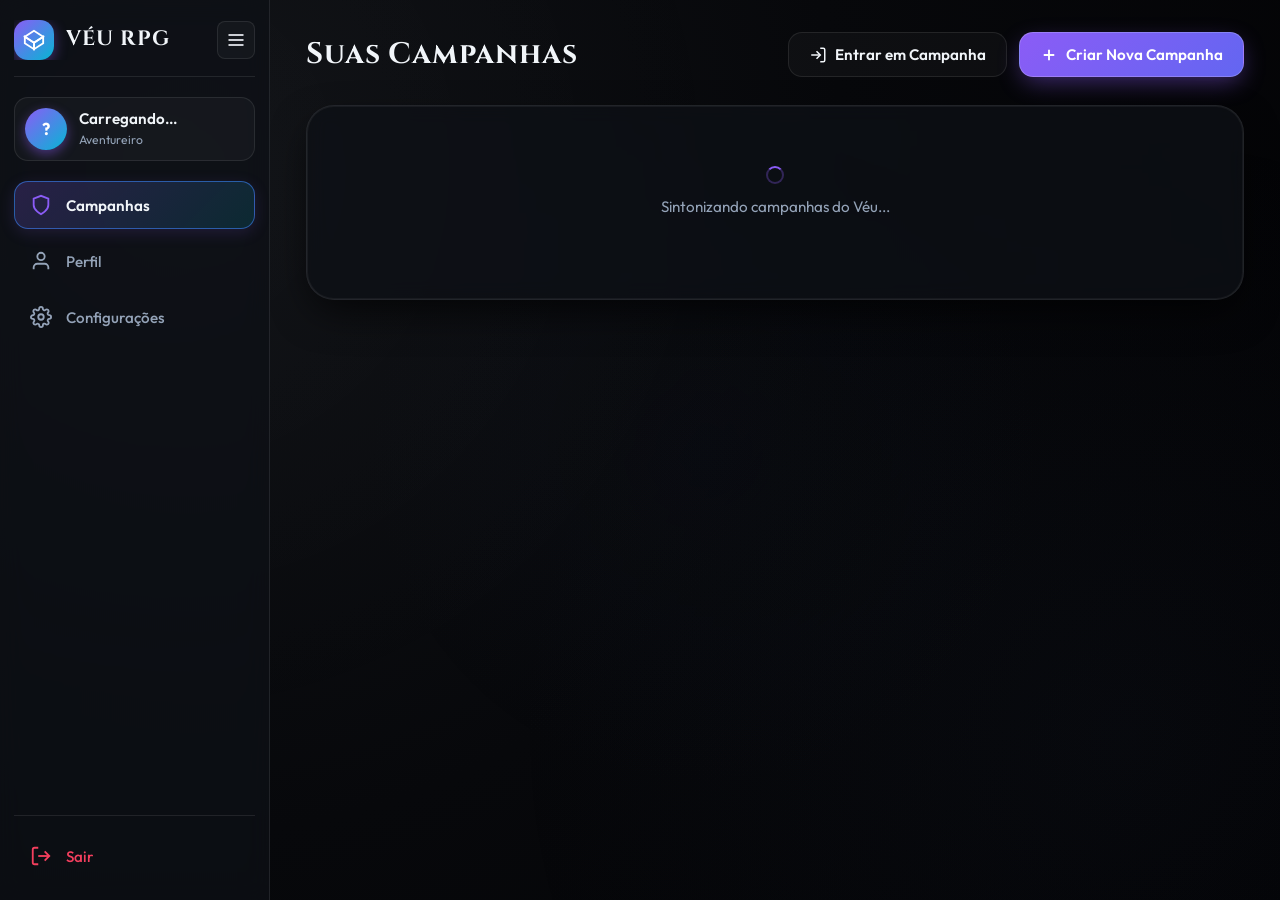
==== commit c0ed93b7: "Add files via upload" ====
--- a/app.html
+++ b/app.html
@@ -129,7 +129,6 @@
       <div class="section-header">
         <div class="section-title-wrap">
           <h2>Suas Campanhas</h2>
-          <p>Mestres, mundos e crônicas em andamento</p>
         </div>
         <div class="section-actions">
           <button id="btnOpenJoinCampaign" class="btn btn-ghost" type="button">
@@ -230,7 +229,7 @@
             <span>Escudo do Mestre</span>
           </button>
 
-          <button type="button" class="camp-tab-btn" data-camptab="compendium">
+          <button type="button" class="camp-tab-btn gm-only" data-camptab="compendium">
             <svg viewBox="0 0 24 24" fill="none" stroke="currentColor" stroke-width="2">
               <path d="M4 19.5A2.5 2.5 0 0 1 6.5 17H20"></path>
               <path d="M6.5 2H20v20H6.5A2.5 2.5 0 0 1 4 19.5v-15A2.5 2.5 0 0 1 6.5 2z"></path>
@@ -993,13 +992,6 @@
             </svg>
             <span>Inventário</span>
           </button>
-          <button type="button" class="ed-pill-tab ed-pill-home" id="btnEdPillHome" title="Voltar ao Painel Geral">
-            <svg viewBox="0 0 24 24" fill="none" stroke="currentColor">
-              <path d="M3 9l9-7 9 7v11a2 2 0 0 1-2 2H5a2 2 0 0 1-2-2z"></path>
-              <polyline points="9 22 9 12 15 12 15 22"></polyline>
-            </svg>
-            <span>Home</span>
-          </button>
         </nav>
       </div>
 
@@ -1025,7 +1017,7 @@
             </div>
           </div>
 
-          <!-- Metadados do Topo (Espírito, Nível, Dinheiro, Controles) -->
+          <!-- Metadados do Topo (Espírito, Nível, Moedas, Controles) -->
           <div class="boreal-header-meta">
             <div class="boreal-meta-pill-group">
               <div class="boreal-header-spirit-box">
@@ -1047,9 +1039,29 @@
                 <input type="number" id="borealCharLevel" class="boreal-level-input" min="1" max="50" value="1">
               </div>
               <span class="boreal-meta-sep">•</span>
-              <div class="boreal-header-money-box" title="Dinheiro / Moedas">
-                <span class="boreal-meta-lbl">🪙 DINHEIRO:</span>
-                <input type="number" id="borealCharMoney" class="boreal-level-input" style="width: 55px;" min="0" value="0">
+              <div class="boreal-header-currencies" title="Moedas do Personagem">
+                <div class="boreal-coin-item coin-rubi">
+                  <span class="boreal-coin-lbl">RUBI:</span>
+                  <input type="number" id="borealCoinRubi" class="boreal-coin-input" min="0" step="1" value="0">
+                </div>
+                <span class="boreal-coin-sep">/</span>
+                <div class="boreal-coin-item coin-ouro">
+                  <span class="boreal-coin-lbl">OURO:</span>
+                  <input type="number" id="borealCoinOuro" class="boreal-coin-input" min="0" step="1" value="0">
+                </div>
+                <span class="boreal-coin-sep">/</span>
+                <div class="boreal-coin-item coin-prata">
+                  <span class="boreal-coin-lbl">PRATA:</span>
+                  <input type="number" id="borealCoinPrata" class="boreal-coin-input" min="0" step="1" value="0">
+                </div>
+                <span class="boreal-coin-sep">/</span>
+                <div class="boreal-coin-item coin-bronze">
+                  <span class="boreal-coin-lbl">BRONZE:</span>
+                  <input type="number" id="borealCoinBronze" class="boreal-coin-input" min="0" step="1" value="0">
+                </div>
+                <button type="button" class="btn-currency-convert" id="btnOpenCurrencyConvert" title="Converter Moedas">
+                  CONVERSÃO
+                </button>
               </div>
             </div>
 
@@ -1060,21 +1072,11 @@
               <button type="button" class="btn btn-ghost btn-xs" id="btnBorealMedNextCols" title="Ver Próximas Colunas">›</button>
             </div>
 
-            <!-- Engrenagem de Configurações Rápidas (Cor e Tema) -->
+            <!-- Engrenagem de Configurações Rápidas (Abre Modal Centralizado) -->
             <div class="boreal-settings-dropdown-wrapper">
               <button type="button" class="boreal-gear-btn" id="btnBorealGearMenu" title="Configurações da Ficha">
                 ⚙️
               </button>
-              <div class="boreal-settings-menu" id="borealSettingsMenu" style="display: none;">
-                <div class="boreal-settings-item">
-                  <span>Cor de Destaque:</span>
-                  <input type="color" id="borealSheetAccentPicker" value="#3b82f6" title="Escolha a cor principal">
-                </div>
-                <div class="boreal-settings-item">
-                  <span>Tema:</span>
-                  <button type="button" class="btn btn-ghost btn-xs" id="btnBorealToggleTheme">Alternar Claro/Escuro</button>
-                </div>
-              </div>
             </div>
           </div>
         </header>
@@ -1112,18 +1114,14 @@
                 <!-- Identificação Básica -->
                 <div class="boreal-fields-grid">
                   <div class="boreal-field-row">
-                    <label class="boreal-field-label">NOME:</label>
-                    <input type="text" id="borealFieldCharName" class="boreal-field-input" placeholder="Nome">
+                    <label class="boreal-field-label">IDADE:</label>
+                    <input type="text" id="borealFieldAge" class="boreal-field-input" placeholder="Idade">
                     <label class="boreal-field-label" style="margin-left: 6px;">NÍVEL:</label>
                     <input type="number" id="borealFieldCharLevel" class="boreal-field-input boreal-field-num" min="1" value="1">
                   </div>
                   <div class="boreal-field-row">
-                    <label class="boreal-field-label">ESPÍRITO:</label>
+                    <label class="boreal-field-label">NOME DO ESPÍRITO:</label>
                     <input type="text" id="borealFieldSpirit" class="boreal-field-input" placeholder="Nome do Espírito">
-                  </div>
-                  <div class="boreal-field-row">
-                    <label class="boreal-field-label">CLASSE:</label>
-                    <input type="text" id="borealFieldClass" class="boreal-field-input" placeholder="Classe">
                   </div>
                 </div>
               </div>
@@ -1476,13 +1474,6 @@
               <path d="M16 10a4 4 0 0 1-8 0"></path>
             </svg>
             <span>Itens</span>
-          </button>
-          <button type="button" class="boreal-pill-tab boreal-pill-home" id="btnBorealPillHome" title="Voltar ao Painel Geral">
-            <svg viewBox="0 0 24 24" fill="none" stroke="currentColor">
-              <path d="M3 9l9-7 9 7v11a2 2 0 0 1-2 2H5a2 2 0 0 1-2-2z"></path>
-              <polyline points="9 22 9 12 15 12 15 22"></polyline>
-            </svg>
-            <span>Home</span>
           </button>
         </nav>
 
@@ -1822,16 +1813,6 @@
       </svg>
       <span>Configurações</span>
     </button>
-    <button class="mobile-nav-btn" id="mobileNavBtnSheet" type="button" style="display: none;">
-      <svg viewBox="0 0 24 24" fill="none" stroke="currentColor">
-        <path d="M14 2H6a2 2 0 0 0-2 2v16a2 2 0 0 0 2 2h12a2 2 0 0 0 2-2V8z"></path>
-        <polyline points="14 2 14 8 20 8"></polyline>
-        <line x1="16" y1="13" x2="8" y2="13"></line>
-        <line x1="16" y1="17" x2="8" y2="17"></line>
-        <polyline points="10 9 9 9 8 9"></polyline>
-      </svg>
-      <span>Ficha</span>
-    </button>
   </nav>
 
   <!-- ========================================================================
@@ -2115,29 +2096,143 @@
   </div>
 
   <!-- ========================================================================
-       8. MODAL: ATRIBUIR FICHA A JOGADOR
+       8. MODAL: ATRIBUIR FICHA A JOGADORES (MÚLTIPLOS PLAYERS)
        ======================================================================== -->
   <div id="modalAssignSheet" class="modal-overlay" role="dialog" aria-modal="true">
-    <div class="modal-box" style="max-width: 440px;">
+    <div class="modal-box" style="max-width: 460px;">
       <div class="modal-header">
-        <h3 class="modal-title">Atribuir Ficha</h3>
+        <h3 class="modal-title">Atribuir Jogadores</h3>
         <button type="button" class="btn-close-modal" data-close-modal="modalAssignSheet" aria-label="Fechar modal">&times;</button>
       </div>
-      <form id="formAssignSheet">
-        <p style="font-size: 0.88rem; color: var(--text-muted); margin-bottom: 16px;">
-          Selecione o jogador que terá controle sobre esta ficha:
+      <div>
+        <p style="font-size: 0.86rem; color: var(--text-muted); margin-bottom: 14px;">
+          O Mestre sempre tem acesso a todas as fichas. Adicione ou remova jogadores que poderão visualizar e editar esta ficha:
         </p>
+
+        <div class="form-group" style="margin-bottom: 16px;">
+          <label class="form-label">Jogadores Atribuídos</label>
+          <div id="assignedPlayersList" class="assign-players-list">
+            <!-- Renderizado via JS -->
+          </div>
+        </div>
+
         <div class="form-group">
-          <label class="form-label">Jogador da Mesa</label>
-          <select id="assignTargetPlayerSelect" class="form-input" style="padding-left: 14px;">
-            <!-- Opções via JS -->
-          </select>
-        </div>
+          <label class="form-label">Adicionar Jogador da Campanha</label>
+          <div id="availablePlayersList" class="assign-players-list">
+            <!-- Renderizado via JS -->
+          </div>
+        </div>
+
         <div style="display: flex; justify-content: flex-end; gap: 10px; margin-top: 20px;">
-          <button type="button" class="btn btn-ghost" data-close-modal="modalAssignSheet">Cancelar</button>
-          <button type="submit" class="btn btn-primary">Salvar Atribuição</button>
-        </div>
-      </form>
+          <button type="button" class="btn btn-primary" data-close-modal="modalAssignSheet">Concluir</button>
+        </div>
+      </div>
+    </div>
+  </div>
+
+  <!-- ========================================================================
+       8B. MODAL: CONFIGURAÇÕES DA FICHA BOREAL (COR E TEMA CENTRALIZADO)
+       ======================================================================== -->
+  <div id="modalBorealSheetSettings" class="modal-overlay" role="dialog" aria-modal="true">
+    <div class="modal-box" style="max-width: 380px;">
+      <div class="modal-header">
+        <h3 class="modal-title">Configurações da Ficha</h3>
+        <button type="button" class="btn-close-modal" data-close-modal="modalBorealSheetSettings" aria-label="Fechar modal">&times;</button>
+      </div>
+      <div style="display: flex; flex-direction: column; gap: 18px; margin-top: 8px;">
+        <div class="boreal-settings-modal-row">
+          <div>
+            <strong style="display: block; font-size: 0.92rem; color: var(--text-main);">Cor Principal da Ficha</strong>
+            <span style="font-size: 0.78rem; color: var(--text-muted);">Personalize o destaque visual</span>
+          </div>
+          <input type="color" id="borealSheetAccentPicker" class="boreal-color-picker-input" value="#3b82f6" title="Escolha a cor principal">
+        </div>
+
+        <div class="boreal-settings-modal-row">
+          <div>
+            <strong style="display: block; font-size: 0.92rem; color: var(--text-main);">Modo de Exibição</strong>
+            <span style="font-size: 0.78rem; color: var(--text-muted);">Alternar entre tema claro e escuro</span>
+          </div>
+          <button type="button" class="btn btn-ghost btn-sm" id="btnBorealToggleTheme">Alternar Tema</button>
+        </div>
+      </div>
+    </div>
+  </div>
+
+  <!-- ========================================================================
+       8C. MODAL: CONVERSÃO DE MOEDAS (BOREAL RPG)
+       ======================================================================== -->
+  <div id="modalCurrencyConvert" class="modal-overlay" role="dialog" aria-modal="true">
+    <div class="modal-box" style="max-width: 480px;">
+      <div class="modal-header">
+        <h3 class="modal-title">Conversão de Moedas</h3>
+        <button type="button" class="btn-close-modal" data-close-modal="modalCurrencyConvert" aria-label="Fechar modal">&times;</button>
+      </div>
+
+      <div class="currency-convert-body">
+        <!-- Saldo Atual -->
+        <div class="currency-wallet-summary" id="convertWalletSummary">
+          <div class="wallet-chip coin-rubi"><span>RUBI:</span> <strong id="walletSummaryRubi">0</strong></div>
+          <div class="wallet-chip coin-ouro"><span>OURO:</span> <strong id="walletSummaryOuro">0</strong></div>
+          <div class="wallet-chip coin-prata"><span>PRATA:</span> <strong id="walletSummaryPrata">0</strong></div>
+          <div class="wallet-chip coin-bronze"><span>BRONZE:</span> <strong id="walletSummaryBronze">0</strong></div>
+        </div>
+
+        <!-- Tabela de Referência Rápida -->
+        <div class="currency-rates-guide">
+          <div><strong>1 <span class="txt-rubi">RUBI</span></strong> = 10 <span class="txt-ouro">OURO</span> = 100 <span class="txt-prata">PRATA</span> = 1000 <span class="txt-bronze">BRONZE</span></div>
+          <div><strong>1 <span class="txt-ouro">OURO</span></strong> = 10 <span class="txt-prata">PRATA</span> = 100 <span class="txt-bronze">BRONZE</span> &bull; <strong>1 <span class="txt-prata">PRATA</span></strong> = 10 <span class="txt-bronze">BRONZE</span></div>
+        </div>
+
+        <!-- Seleção de Moedas -->
+        <div class="currency-select-grid">
+          <div class="form-group" style="margin-bottom: 0;">
+            <label class="form-label" for="convertFromCoin">Converter de</label>
+            <select id="convertFromCoin" class="form-input" style="padding-left: 12px;">
+              <option value="rubi">Rubi</option>
+              <option value="ouro">Ouro</option>
+              <option value="prata">Prata</option>
+              <option value="bronze" selected>Bronze</option>
+            </select>
+          </div>
+
+          <div class="currency-arrow-sep">➔</div>
+
+          <div class="form-group" style="margin-bottom: 0;">
+            <label class="form-label" for="convertToCoin">Para</label>
+            <select id="convertToCoin" class="form-input" style="padding-left: 12px;">
+              <option value="rubi">Rubi</option>
+              <option value="ouro">Ouro</option>
+              <option value="prata" selected>Prata</option>
+              <option value="bronze">Bronze</option>
+            </select>
+          </div>
+        </div>
+
+        <!-- Valor e Resultado Lado a Lado -->
+        <div class="currency-amount-grid">
+          <div class="form-group" style="margin-bottom: 0;">
+            <label class="form-label" for="convertAmountInput">Quanto converter (Inteiro)</label>
+            <input type="number" id="convertAmountInput" class="form-input" style="padding-left: 12px;" min="1" step="1" placeholder="Ex: 10">
+          </div>
+
+          <div class="form-group" style="margin-bottom: 0;">
+            <label class="form-label">Total após converter</label>
+            <div id="convertResultPreview" class="currency-result-box">
+              Digite um valor
+            </div>
+          </div>
+        </div>
+
+        <!-- Mensagem de validação -->
+        <div id="convertValidationMsg" class="currency-validation-msg" style="display: none;"></div>
+
+        <!-- Botões de Ação -->
+        <div style="display: flex; justify-content: flex-end; gap: 10px; margin-top: 18px;">
+          <button type="button" class="btn btn-ghost" data-close-modal="modalCurrencyConvert">Cancelar</button>
+          <button type="button" id="btnConfirmCurrencyConvert" class="btn btn-primary" disabled>Converter</button>
+        </div>
+      </div>
     </div>
   </div>
 
--- a/assets/css/dashboard.css
+++ b/assets/css/dashboard.css
@@ -4506,3 +4506,311 @@
 .npc-active-badge .btn-remove-skill-tag:hover {
   opacity: 1;
 }
+
+/* ==========================================================================
+   SISTEMA DE MOEDAS BOREAL (RUBI / OURO / PRATA / BRONZE + CONVERSÃO)
+   ========================================================================== */
+.boreal-meta-pill-group {
+  flex-wrap: wrap;
+  border-radius: 16px;
+}
+
+.boreal-header-currencies {
+  display: flex;
+  align-items: center;
+  flex-wrap: wrap;
+  gap: 6px;
+}
+
+.boreal-coin-item {
+  display: inline-flex;
+  align-items: center;
+  gap: 3px;
+}
+
+.boreal-coin-lbl {
+  font-size: 0.7rem;
+  font-weight: 800;
+  letter-spacing: 0.03em;
+}
+
+.coin-rubi .boreal-coin-lbl,
+.txt-rubi {
+  color: #ef4444;
+}
+
+.coin-ouro .boreal-coin-lbl,
+.txt-ouro {
+  color: #f59e0b;
+}
+
+.coin-prata .boreal-coin-lbl,
+.txt-prata {
+  color: #94a3b8;
+}
+
+.coin-bronze .boreal-coin-lbl,
+.txt-bronze {
+  color: #d97706;
+}
+
+.boreal-coin-input {
+  width: 46px;
+  background: rgba(255, 255, 255, 0.05);
+  border: 1px solid var(--boreal-border);
+  border-radius: 6px;
+  padding: 2px 4px;
+  font-weight: 800;
+  font-size: 0.84rem;
+  color: var(--text-main);
+  text-align: center;
+  outline: none;
+  transition: border-color 0.2s ease;
+}
+
+.boreal-coin-input:focus {
+  border-color: var(--sheet-accent);
+}
+
+.boreal-coin-sep {
+  color: var(--text-subtle);
+  font-size: 0.78rem;
+  font-weight: 700;
+  user-select: none;
+}
+
+.btn-currency-convert {
+  margin-left: 4px;
+  padding: 4px 10px;
+  border-radius: var(--radius-full);
+  background: var(--sheet-accent, #3b82f6);
+  color: #ffffff;
+  border: none;
+  font-size: 0.68rem;
+  font-weight: 800;
+  letter-spacing: 0.05em;
+  cursor: pointer;
+  transition: transform 0.18s ease, filter 0.18s ease;
+  box-shadow: 0 2px 8px var(--sheet-accent-glow, rgba(59, 130, 246, 0.35));
+}
+
+.btn-currency-convert:hover {
+  transform: translateY(-1px);
+  filter: brightness(1.1);
+}
+
+/* Modal de Conversão de Moedas */
+.currency-convert-body {
+  display: flex;
+  flex-direction: column;
+  gap: 14px;
+}
+
+.currency-wallet-summary {
+  display: grid;
+  grid-template-columns: repeat(4, 1fr);
+  gap: 8px;
+}
+
+.wallet-chip {
+  background: var(--input-bg);
+  border: 1px solid var(--glass-border);
+  border-radius: var(--radius-md);
+  padding: 8px 6px;
+  display: flex;
+  flex-direction: column;
+  align-items: center;
+  gap: 2px;
+  font-size: 0.72rem;
+  font-weight: 700;
+}
+
+.wallet-chip strong {
+  font-size: 0.98rem;
+  color: var(--text-main);
+}
+
+.currency-rates-guide {
+  background: rgba(255, 255, 255, 0.03);
+  border: 1px dashed var(--glass-border);
+  border-radius: var(--radius-md);
+  padding: 10px 12px;
+  font-size: 0.76rem;
+  color: var(--text-muted);
+  display: flex;
+  flex-direction: column;
+  gap: 4px;
+  text-align: center;
+}
+
+.currency-select-grid {
+  display: grid;
+  grid-template-columns: 1fr auto 1fr;
+  align-items: end;
+  gap: 10px;
+}
+
+.currency-arrow-sep {
+  padding-bottom: 10px;
+  font-size: 1.1rem;
+  color: var(--text-muted);
+  font-weight: 800;
+}
+
+.currency-amount-grid {
+  display: grid;
+  grid-template-columns: 1fr 1fr;
+  gap: 12px;
+  align-items: stretch;
+}
+
+.currency-result-box {
+  min-height: 42px;
+  background: var(--input-bg);
+  border: 1px solid var(--glass-border);
+  border-radius: var(--radius-md);
+  padding: 8px 12px;
+  display: flex;
+  align-items: center;
+  justify-content: center;
+  font-weight: 700;
+  font-size: 0.86rem;
+  color: var(--text-main);
+  text-align: center;
+}
+
+.currency-validation-msg {
+  padding: 10px 12px;
+  border-radius: var(--radius-md);
+  font-size: 0.82rem;
+  font-weight: 600;
+  text-align: center;
+}
+
+.currency-validation-msg.error {
+  background: rgba(239, 68, 68, 0.14);
+  border: 1px solid rgba(239, 68, 68, 0.35);
+  color: #fca5a5;
+}
+
+.currency-validation-msg.success {
+  background: rgba(16, 185, 129, 0.14);
+  border: 1px solid rgba(16, 185, 129, 0.35);
+  color: #6ee7b7;
+}
+
+[data-theme="light"] .currency-validation-msg.error {
+  color: #dc2626;
+}
+
+[data-theme="light"] .currency-validation-msg.success {
+  color: #059669;
+}
+
+@media (max-width: 520px) {
+  .currency-wallet-summary {
+    grid-template-columns: repeat(2, 1fr);
+  }
+  .currency-amount-grid {
+    grid-template-columns: 1fr;
+  }
+}
+
+/* Modal Centralizado de Configurações da Ficha */
+.boreal-settings-modal-row {
+  display: flex;
+  align-items: center;
+  justify-content: space-between;
+  gap: 12px;
+  padding: 12px 14px;
+  background: var(--input-bg);
+  border: 1px solid var(--glass-border);
+  border-radius: var(--radius-md);
+}
+
+.boreal-color-picker-input {
+  width: 44px;
+  height: 36px;
+  border: 1px solid var(--glass-border);
+  border-radius: 8px;
+  background: transparent;
+  cursor: pointer;
+  padding: 2px;
+}
+
+/* Modal Atribuir Múltiplos Jogadores */
+.assign-players-list {
+  display: flex;
+  flex-direction: column;
+  gap: 8px;
+  max-height: 200px;
+  overflow-y: auto;
+  padding: 4px 2px;
+}
+
+.assign-player-row {
+  display: flex;
+  align-items: center;
+  justify-content: space-between;
+  gap: 10px;
+  padding: 8px 12px;
+  background: var(--input-bg);
+  border: 1px solid var(--glass-border);
+  border-radius: var(--radius-md);
+}
+
+.assign-player-info {
+  display: flex;
+  align-items: center;
+  gap: 10px;
+  min-width: 0;
+}
+
+.assign-player-name {
+  font-size: 0.88rem;
+  font-weight: 600;
+  color: var(--text-main);
+  white-space: nowrap;
+  overflow: hidden;
+  text-overflow: ellipsis;
+}
+
+.btn-remove-assigned {
+  width: 28px;
+  height: 28px;
+  border-radius: 50%;
+  border: 1px solid rgba(239, 68, 68, 0.35);
+  background: rgba(239, 68, 68, 0.12);
+  color: #ef4444;
+  font-size: 1rem;
+  font-weight: 800;
+  line-height: 1;
+  display: inline-flex;
+  align-items: center;
+  justify-content: center;
+  cursor: pointer;
+  transition: background 0.2s, transform 0.2s;
+}
+
+.btn-remove-assigned:hover {
+  background: rgba(239, 68, 68, 0.25);
+  transform: scale(1.06);
+}
+
+.btn-add-assigned {
+  padding: 5px 12px;
+  border-radius: var(--radius-full);
+  border: 1px solid var(--glass-border-focus);
+  background: rgba(139, 92, 246, 0.16);
+  color: var(--text-main);
+  font-size: 0.78rem;
+  font-weight: 700;
+  cursor: pointer;
+  transition: background 0.2s, transform 0.2s;
+}
+
+.btn-add-assigned:hover {
+  background: var(--accent-primary);
+  color: #ffffff;
+}
+
